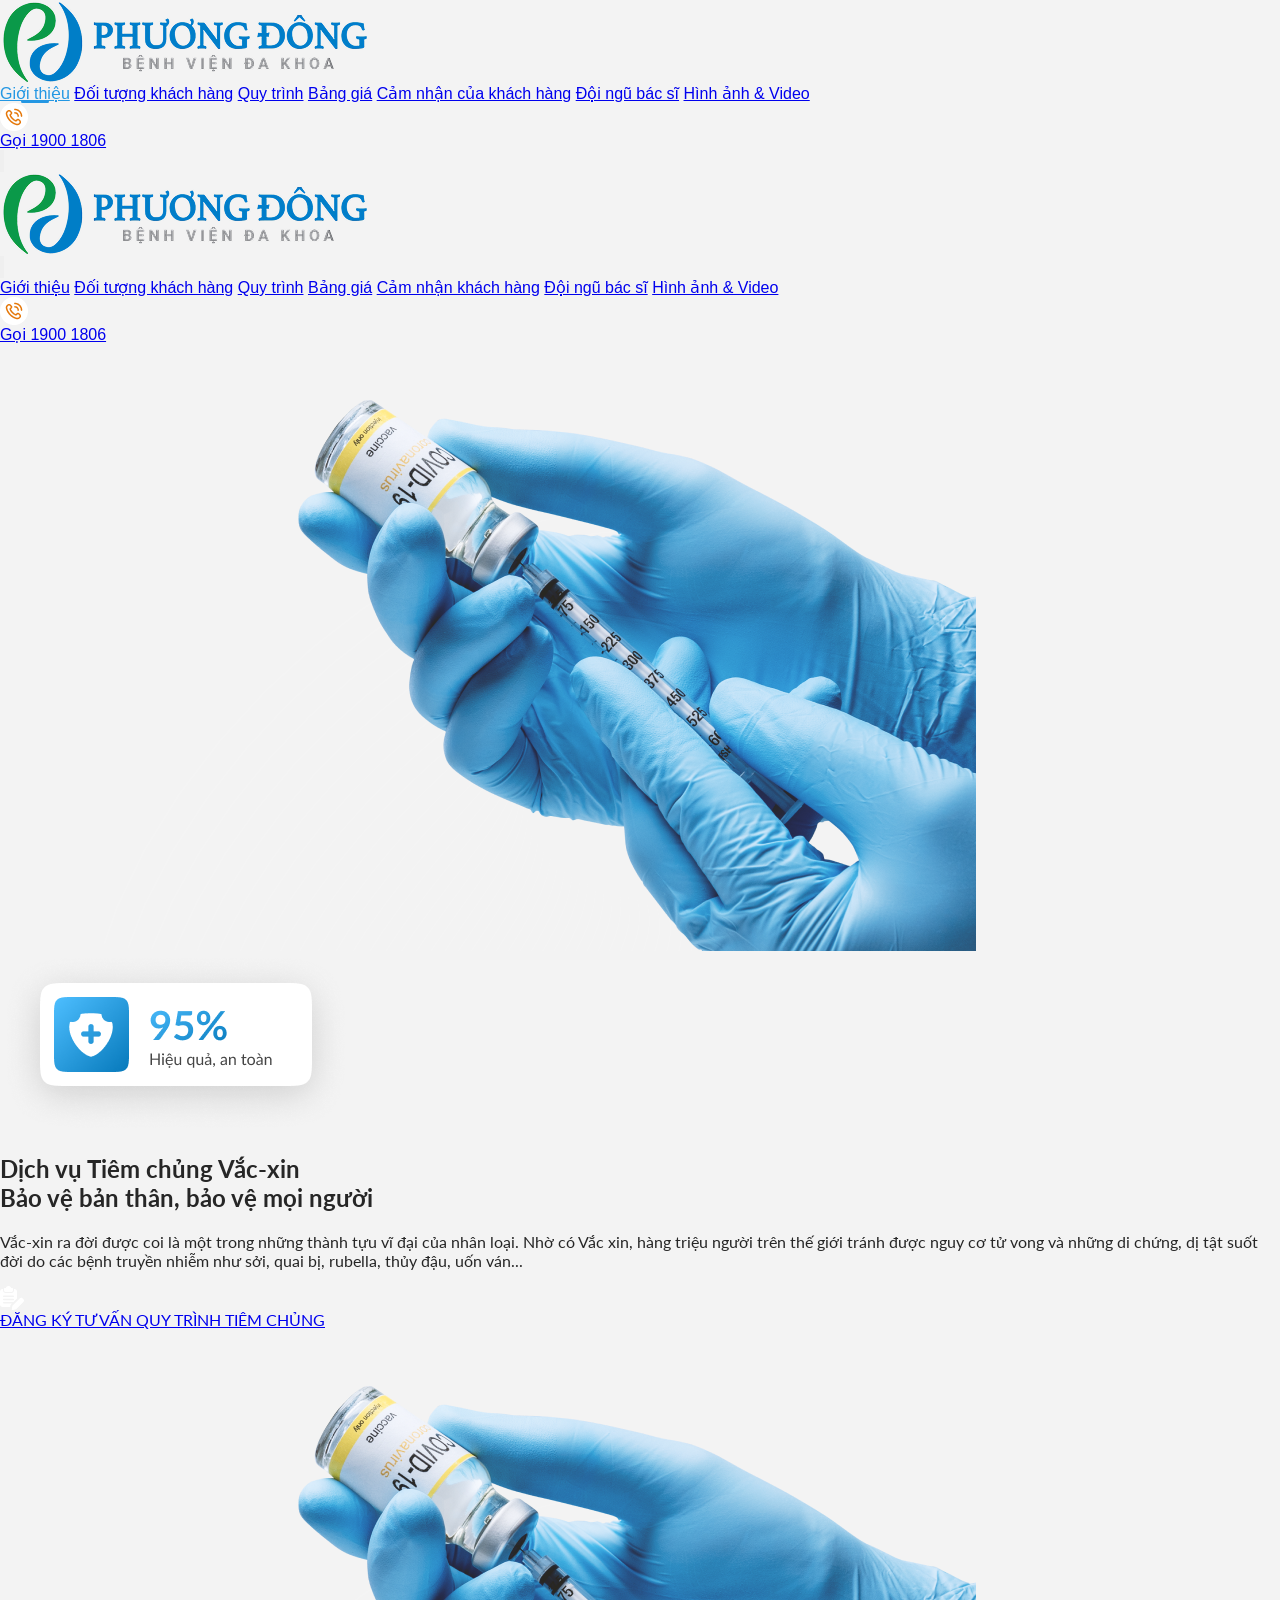
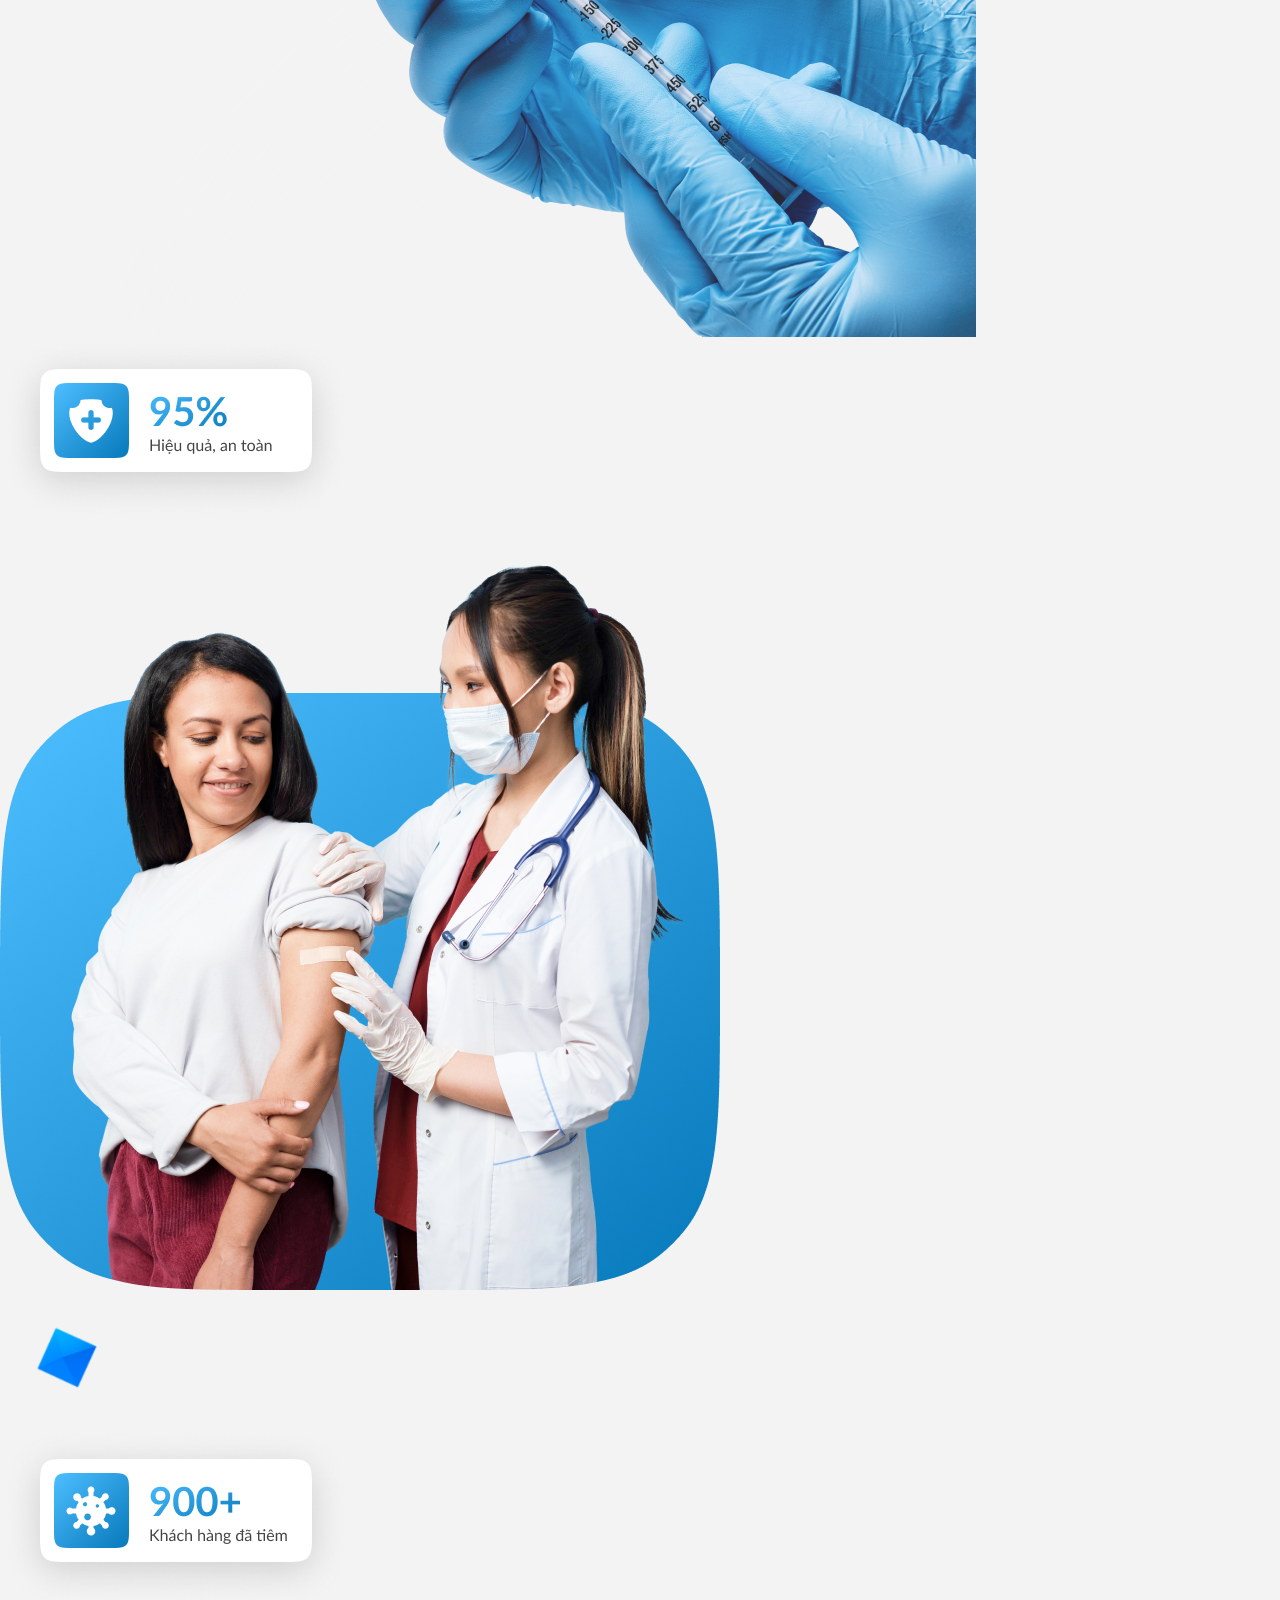
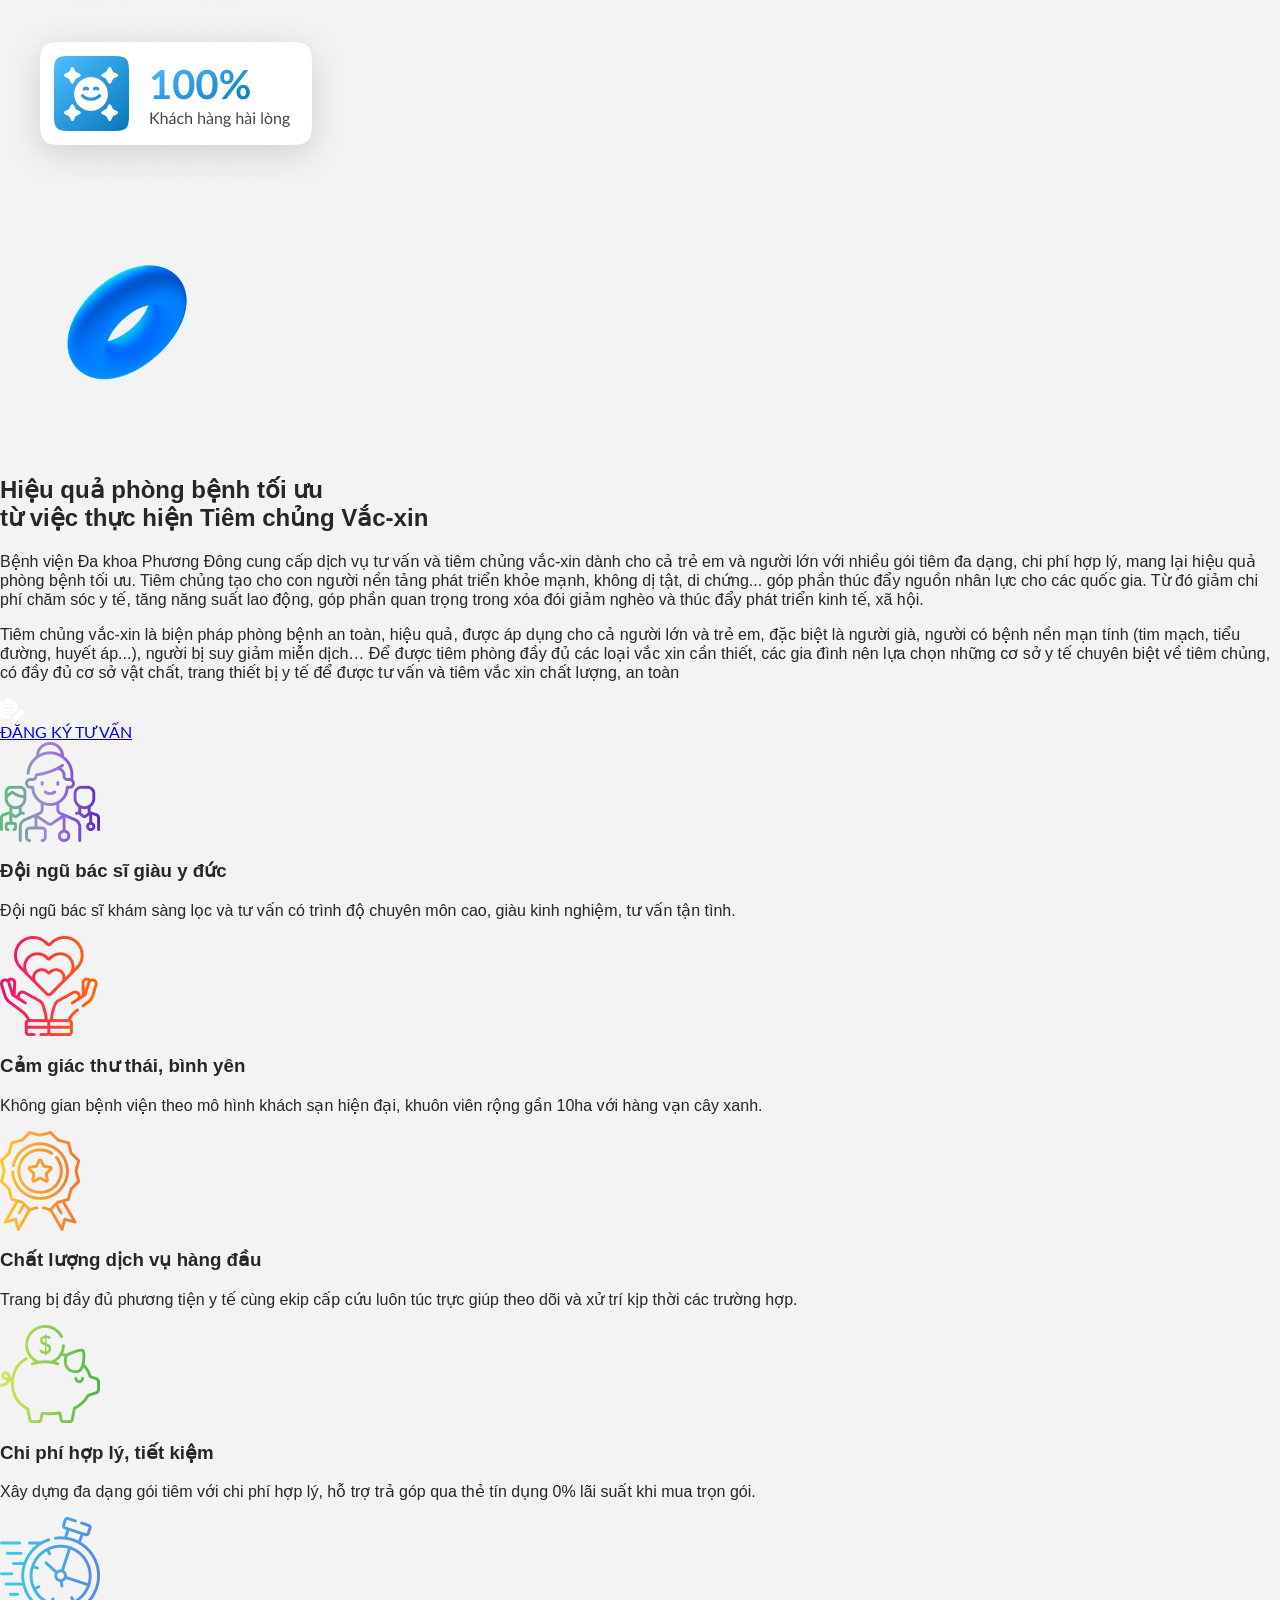
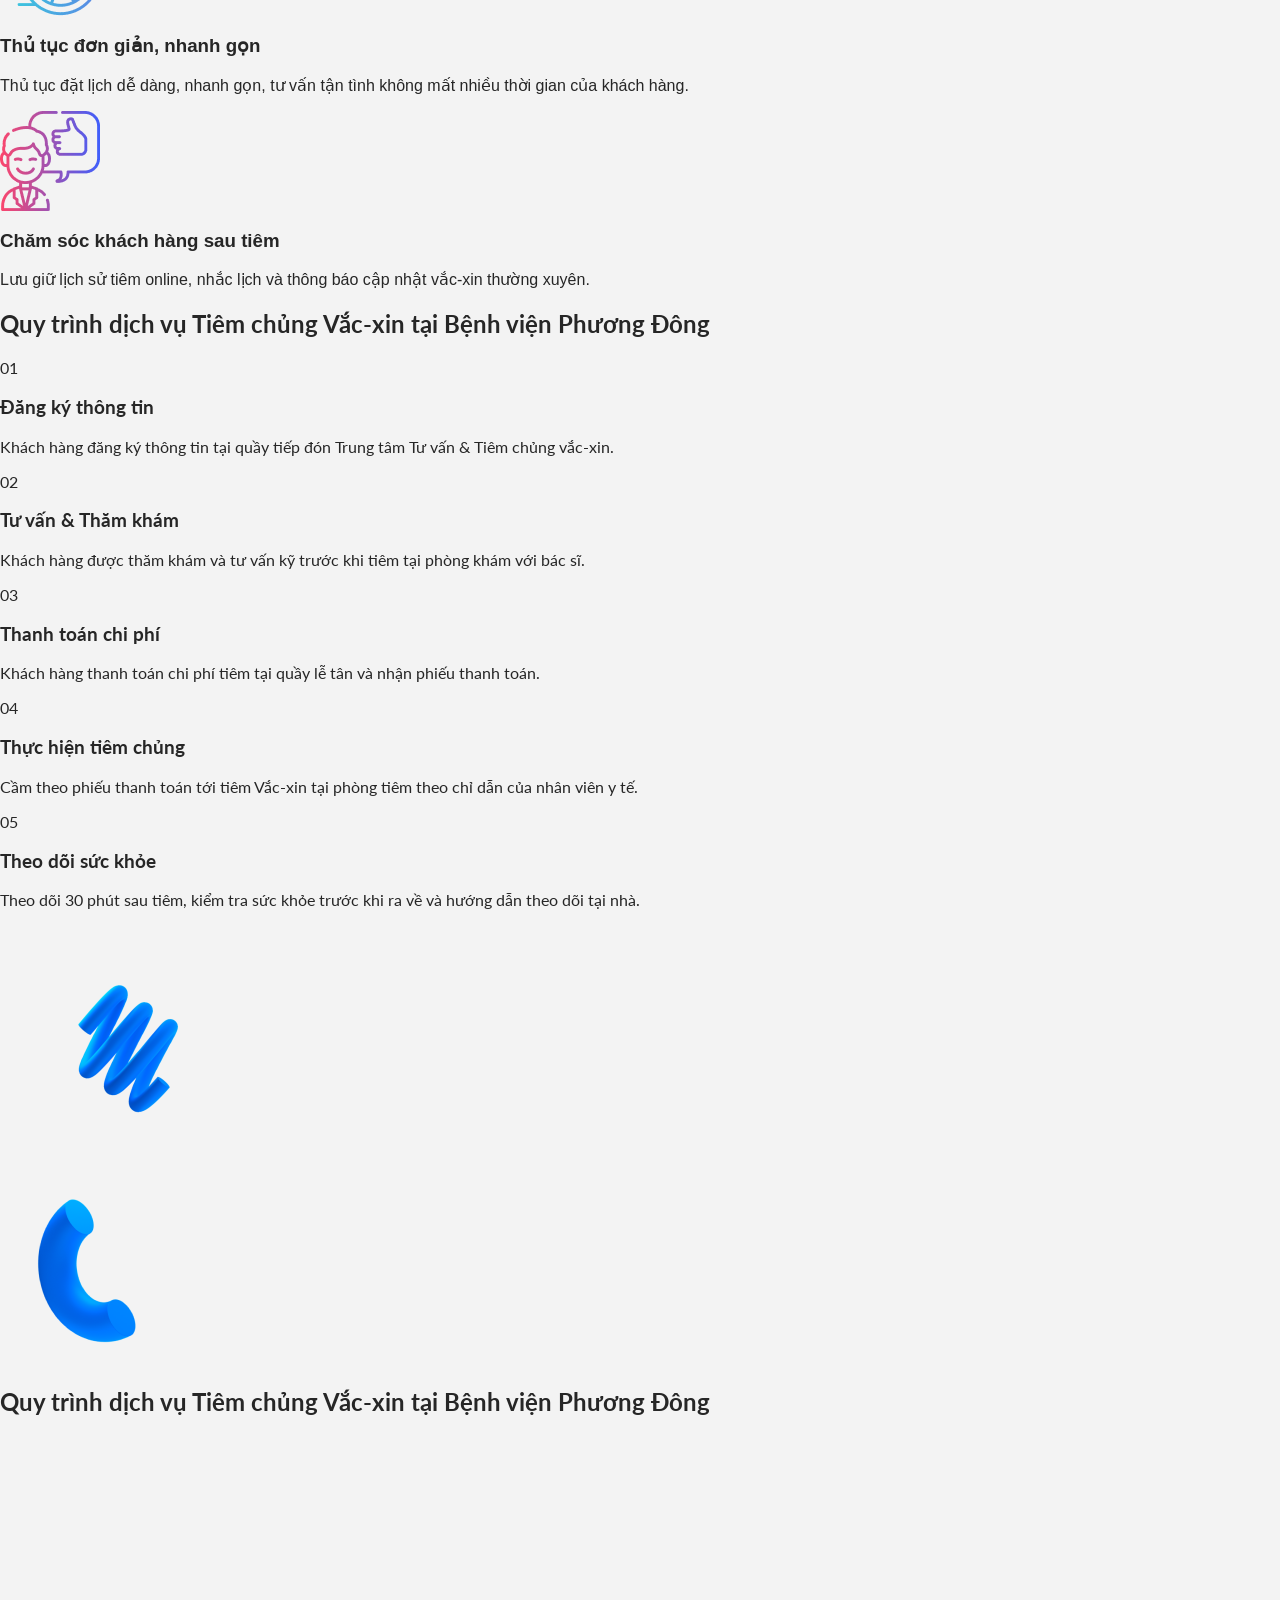
==== index.html @ a9dd1aba "Done 80% template 1" ====
<!DOCTYPE html>
<html lang="vi">
<head>
  <meta charset="UTF-8" />
  <meta name="viewport" content="width=device-width, initial-scale=1.0" />
  <title>Template 1 - Phương Đông</title>
  <script src="https://cdn.jsdelivr.net/npm/@tailwindcss/browser@4"></script>
  <link rel="preconnect" href="https://fonts.googleapis.com">
  <link rel="preconnect" href="https://fonts.gstatic.com" crossorigin>
  <link href="https://fonts.googleapis.com/css2?family=Lato:wght@400;700;900&display=swap" rel="stylesheet">
  <link rel="preconnect" href="https://fonts.googleapis.com">
  <link rel="preconnect" href="https://fonts.gstatic.com" crossorigin>
  <link href="https://fonts.googleapis.com/css2?family=Lato:wght@700&display=swap" rel="stylesheet">
  <link rel="stylesheet" href="./assets/css/style.css" />
  <link
    rel="stylesheet"
    href="https://cdn.jsdelivr.net/npm/swiper@12/swiper-bundle.min.css"
  />
</head>
<body class="bg-[#f7f7f7] text-slate-900">
  
  <header class="sticky top-0 z-[100] border-b border-[#e7edf3] bg-white">
  <div class="mx-auto flex h-[81px] max-w-[1920px] items-center justify-between px-4 sm:px-6 lg:px-8 xl:px-[42px]">
    <!-- Logo -->
    <a href="#home" class="absolute top-[21px] left-[80px] block h-[39px] w-[175px] rotate-0 opacity-100">
      <img
        src="./assets/logo/logo.png"
        alt="Phương Đông"
        class="h-[39px] w-[175px] object-contain"
      />
    </a>

    <!-- Desktop nav -->
    <nav class="hidden xl:ml-[250px] xl:flex xl:items-center xl:gap-[30px]">
      <a href="#gioithieu" class="nav-link flex h-[80px] items-center whitespace-nowrap text-[16x] font-semibold text-[#1f2937] transition hover:text-[#2497e3]">Giới thiệu</a>
      <a href="#doituong" class="nav-link flex h-[80px] items-center whitespace-nowrap text-[16x] font-semibold text-[#1f2937] transition hover:text-[#2497e3]">Đối tượng khách hàng</a>
      <a href="#quytrinh" class="nav-link flex h-[80px] items-center whitespace-nowrap text-[16x] font-semibold text-[#1f2937] transition hover:text-[#2497e3]">Quy trình</a>
      <a href="#banggia" class="nav-link flex h-[80px] items-center whitespace-nowrap text-[16x] font-semibold text-[#1f2937] transition hover:text-[#2497e3]">Bảng giá</a>
      <a href="#camnhan" class="nav-link flex h-[80px] items-center whitespace-nowrap text-[16x] font-semibold text-[#1f2937] transition hover:text-[#2497e3]">Cảm nhận của khách hàng</a>
      <a href="#doingu" class="nav-link flex h-[80px] items-center whitespace-nowrap text-[16x] font-semibold text-[#1f2937] transition hover:text-[#2497e3]">Đội ngũ bác sĩ</a>
      <a href="#hinhanhvideo" class="nav-link flex h-[80px] items-center whitespace-nowrap text-[16x] font-semibold text-[#1f2937] transition hover:text-[#2497e3]">Hình ảnh &amp; Video</a>
      <a
        href="tel:19001806"
        class="inline-flex h-[40px] w-[161px] items-center gap-[4px] rounded-[20px] bg-[linear-gradient(180deg,#FFB469_0%,#E57709_100%)] pl-[7px] pr-[7px] text-[15px] font-bold text-white opacity-100 shadow-[0px_8px_16px_0px_#E5770959] transition hover:brightness-105"
      >
        <span class="flex h-[14px] w-[24px] items-center justify-center">
          <img
            src="./assets/images/home_kytugoi.png"
            alt="Phone"
            class="h-[28px] w-[28px] object-contain"
          />
        </span>
        <span class="block font-['Lato'] text-[16px] w-[700] font-bold leading-[100%] tracking-[0px] text-justify">
          Gọi 1900 1806
        </span>
      </a>
    </nav>

    <!-- Actions -->
    <div class="flex items-center">
      

      <button
        id="menuBtn"
        type="button"
        class="inline-flex h-[52px] w-[52px] items-center justify-center rounded-[16px] border border-[#d9e2ec] text-[#334155] xl:hidden"
        aria-label="Mở menu"
        aria-expanded="false"
        aria-controls="mobileMenu"
      >
        <svg xmlns="http://www.w3.org/2000/svg" class="h-7 w-7" fill="none" viewBox="0 0 24 24" stroke="currentColor" stroke-width="2.2">
          <path stroke-linecap="round" stroke-linejoin="round" d="M4 7h16M4 12h16M4 17h16" />
        </svg>
      </button>
    </div>
  </div>

  <!-- Mobile overlay -->
<div
  id="mobileBackdrop"
  class="pointer-events-none fixed inset-0 z-[120] bg-slate-900/35 opacity-0 transition-opacity duration-300 xl:hidden"
></div>

<!-- Mobile drawer -->
<aside
  id="mobileMenu"
  class="fixed inset-y-0 left-0 z-[130] w-[86%] max-w-[340px] -translate-x-full bg-white shadow-xl transition-transform duration-300 xl:hidden"
>
  <div class="flex items-center justify-between border-b border-slate-200 px-4 py-4">
    <img
      src="./assets/logo/logo.png"
      alt="Phương Đông"
      class="h-[38px] w-auto"
    />

    <button
      id="closeMenuBtn"
      type="button"
      class="inline-flex h-11 w-11 items-center justify-center rounded-xl border border-slate-200 text-slate-700"
      aria-label="Đóng menu"
    >
      <svg xmlns="http://www.w3.org/2000/svg" class="h-6 w-6" fill="none" viewBox="0 0 24 24" stroke="currentColor" stroke-width="2.2">
        <path stroke-linecap="round" stroke-linejoin="round" d="M6 6l12 12M18 6L6 18" />
      </svg>
    </button>
  </div>

  <div class="px-5 py-5">
    <nav class="flex flex-col">
      <a href="#gioithieu" class="mobile-nav-link border-b border-slate-100 py-4 text-[15px] font-semibold text-slate-800">Giới thiệu</a>
      <a href="#doituong" class="mobile-nav-link border-b border-slate-100 py-4 text-[15px] font-semibold text-slate-800">Đối tượng khách hàng</a>
      <a href="#quytrinh" class="mobile-nav-link border-b border-slate-100 py-4 text-[15px] font-semibold text-slate-800">Quy trình</a>
      <a href="#banggia" class="mobile-nav-link border-b border-slate-100 py-4 text-[15px] font-semibold text-slate-800">Bảng giá</a>
      <a href="#camnhan" class="mobile-nav-link border-b border-slate-100 py-4 text-[15px] font-semibold text-slate-800">Cảm nhận khách hàng</a>
      <a href="#doingu" class="mobile-nav-link border-b border-slate-100 py-4 text-[15px] font-semibold text-slate-800">Đội ngũ bác sĩ</a>
      <a href="#hinhanhvideo" class="mobile-nav-link py-4 text-[15px] font-semibold text-slate-800">Hình ảnh &amp; Video</a>
    </nav>

    <a
      href="tel:19001806"
      class="mt-6 inline-flex h-[54px] w-full items-center justify-center gap-[10px] rounded-full bg-[#F79433] px-5 text-[16px] font-bold text-white"
    >
      <img
        src="./assets/images/home_kytugoi.png"
        alt="Phone"
        class="h-[22px] w-[22px] object-contain"
      />
      <span class="leading-none">Gọi 1900 1806</span>
    </a>
  </div>
</aside>
</header>

  <main>
    <!-- ================= Home================= -->
    <section id="home" class="relative overflow-x-hidden bg-white">
      <!-- Desktop right image block -->
      <div class="pointer-events-none absolute right-0 top-0 z-0 hidden lg:block lg:w-[51vw] lg:min-w-[860px] lg:max-w-[976px]">
        <div class="relative h-[607px] w-full overflow-hidden rounded-bl-[130px] bg-[#1ea7ef]">
          <img
            src="./assets/images/hero-vaccine.png"
            alt="Hero vaccine"
            class="h-full w-full object-cover object-right"
          />
        </div>

        <img
          src="./assets/images/card-95.png"
          alt="95% hiệu quả, an toàn"
          class="absolute bottom-[-72px] left-[120px] w-[250px]"
        />
        
      </div>
      
      <div class="relative z-10 mx-auto max-w-[1400px] px-4 sm:px-6 lg:px-8 xl:px-[42px]">
        <div class="py-8 sm:py-10 lg:min-h-[720px] lg:py-0">
          <div class="grid grid-cols-1 gap-8 lg:grid-cols-[780px_1fr] lg:gap-0">

            <!-- Left -->
            <div class="order-2 lg:order-1 lg:pt-[150px]">
              <h1
                class="max-w-[780px] text-[50px] font-bold leading-[1.2] tracking-[-0.02em] text-[#252525]"
                style="font-family: 'Lato', sans-serif;"
              >
                Dịch vụ Tiêm chủng Vắc-xin
                <br />
                Bảo vệ bản thân, bảo vệ
                mọi người
              </h1>

              <p class="mt-8 max-w-[529px] text-[13.5px] leading-[2.3] text-[#454545]"
              style="font-family: 'Lato', sans-serif;"
              >
                Vắc-xin ra đời được coi là một trong những thành tựu vĩ đại của nhân loại.
                Nhờ có Vắc xin, hàng triệu người trên thế giới tránh được nguy cơ tử vong
                và những di chứng, dị tật suốt đời do các bệnh truyền nhiễm như sởi,
                quai bị, rubella, thủy đậu, uốn ván...
              </p>

              <div class="mt-10 flex flex-wrap gap-5">
                <a
                  href="#banggia"
                  class="inline-flex h-[44px] items-center justify-center gap-2 rounded-full bg-[linear-gradient(180deg,#FFB469_0%,#E57709_100%)] px-[24px] text-[13px] font-extrabold tracking-[0.01em] text-white shadow-[0px_8px_16px_0px_rgba(229,119,9,0.35)] transition hover:brightness-105"
                >
                  <img
                    src="./assets/images/dangki.png"
                    alt="Icon tư vấn"
                    class="h-[16px] w-[16px] object-contain"
                  />
                  <span class="font-lato text-[16px] font-bold leading-none tracking-[0px] text-white">
                    ĐĂNG KÝ TƯ VẤN
                  </span>
                </a>

                <a
                  href="#quytrinh"
                  class="inline-flex h-[44px] items-center justify-center rounded-full border border-[#F2A25C] bg-white px-[24px] font-lato text-[16px] font-bold leading-none tracking-[0px] text-[#E57709] transition hover:bg-orange-50"
                >
                  QUY TRÌNH TIÊM CHỦNG
                </a>
              </div>
            </div>

            <!-- Mobile / tablet image -->
            <div class="relative order-1 pb-[42px] lg:hidden">
              <div class="relative h-[280px] overflow-visible sm:h-[360px]">
                <div class="h-full overflow-hidden rounded-[28px] bg-[#1ea7ef]">
                  <img
                    src="./assets/images/hero-vaccine.png"
                    alt="Hero vaccine"
                    class="h-full w-full object-cover object-right"
                  />
                </div>

                <img
                  src="./assets/images/card-95.png"
                  alt="95% hiệu quả, an toàn"
                  class="absolute bottom-[-52px] left-[16px] w-[180px] sm:left-[24px] sm:w-[210px]"
                />
              </div>
            </div>

          </div>
        </div>
      </div>
    </section>
    

    <!-- ================= GIỚI THIỆU ================= -->
    <section id="gioithieu" class="bg-white py-16 sm:py-20">
      <div class="mx-auto grid max-w-[1280px] grid-cols-1 items-center gap-12 px-4 sm:px-6 lg:grid-cols-[0.95fr_1.05fr]">
        <!-- Image block -->
        <div class="relative ml-[30px] overflow-visible sm:ml-0">
          <div class="overflow-hidden rounded-[36px] sm:rounded-[48px] lg:rounded-[60px]">
            <img
              src="./assets/images/about-doctor-patient.png"
              alt="About vaccine"
              class="w-full object-cover"
            />
          </div>

          <img
            src="./assets/icons/hinhvuong.svg"
            alt="900+ Khách hàng đã tiêm"
            class="absolute left-[-90px] top-[190px] z-10 w-[80px] -translate-x-1/2 -translate-y-1/2 drop-shadow-xl sm:w-[160px] lg:w-[100px]"
          />

          <img
            src="./assets/images/card-900.png"
            alt="900+ Khách hàng đã tiêm"
            class="absolute left-0 top-1/2 z-10 w-[110px] -translate-x-1/2 -translate-y-1/2 drop-shadow-xl sm:w-[160px] lg:w-[190px]"
          />

          <img
            src="./assets/images/card-100.png"
            alt="100% Khách hàng hài lòng"
            class="absolute bottom-0 left-[68%] w-[150px] -translate-x-1/2 translate-y-1/2 drop-shadow-xl sm:w-[180px] lg:w-[210px]"
          />
        </div>

        <!-- Text -->
        <div>
          <img
            src="./assets/images/gioithieu_banhtron.png"
            alt="Bánh tròn trang trí"
            class="pointer-events-none absolute right-[4%] bottom-[-120px] w-[120px] sm:w-[170px] lg:bottom-[-182px] lg:w-[250px]"
          />
          <h2 class="max-w-[620px] text-[30px] font-bold leading-[1.2] text-slate-900 sm:text-[38px] lg:text-[35px]">
            Hiệu quả phòng bệnh tối ưu
            <br>
            từ việc thực hiện Tiêm chủng Vắc-xin
          </h2>

          <div class="mt-5 h-[4px] w-[82px] rounded-full bg-sky-500"></div>

          <p class="mt-4 text-[15px] leading-6 text-slate-600">
            Bệnh viện Đa khoa Phương Đông cung cấp dịch vụ tư vấn và tiêm chủng vắc-xin dành cho cả trẻ em và người lớn với nhiều gói tiêm đa dạng, chi phí hợp lý, mang lại hiệu quả phòng bệnh tối ưu. Tiêm chủng tạo cho con người nền tảng phát triển khỏe mạnh, không dị tật, di chứng... góp phần thúc đẩy nguồn nhân lực cho các quốc gia. Từ đó giảm chi phí chăm sóc y tế, tăng năng suất lao động, góp phần quan trọng trong xóa đói giảm nghèo và thúc đẩy phát triển kinh tế, xã hội.
          </p>

          <p class="mt-2 text-[15px] leading-6 text-slate-600"> 
            Tiêm chủng vắc-xin là biện pháp phòng bệnh an toàn, hiệu quả, được áp dụng cho cả người lớn và trẻ em, đặc biệt là người già, người có bệnh nền mạn tính (tim mạch, tiểu đường, huyết áp...), người bị suy giảm miễn dịch… Để được tiêm phòng đầy đủ các loại vắc xin cần thiết, các gia đình nên lựa chọn những cơ sở y tế chuyên biệt về tiêm chủng, có đầy đủ cơ sở vật chất, trang thiết bị y tế để được tư vấn và tiêm vắc xin chất lượng, an toàn
          </p>

          <div class="mt-10 flex flex-wrap gap-5">
                <a
                  href="#banggia"
                  class="inline-flex h-[40px] items-center justify-center gap-2 rounded-full bg-[linear-gradient(180deg,#FFB469_0%,#E57709_100%)] px-[24px] text-[13px] font-extrabold tracking-[0.01em] text-white shadow-[0px_8px_16px_0px_rgba(229,119,9,0.35)] transition hover:brightness-105"
                >
                  <img
                    src="./assets/images/dangki.png"
                    alt="Icon tư vấn"
                    class="h-[16px] w-[16px] object-contain"
                  />
                  <span class="font-lato text-[16px] font-bold leading-none tracking-[0px] text-white">
                    ĐĂNG KÝ TƯ VẤN
                  </span>
                </a>
              </div>
        </div>
      </div>
    </section>

    <!-- ================= 6 items ================= -->
    <section class="bg-white py-16 sm:py-20">
      <div class="mx-auto max-w-[1280px] px-4 sm:px-6">
        <div class="grid grid-cols-1 gap-x-10 gap-y-12 sm:grid-cols-2 lg:grid-cols-3">
          <!-- Item 1 -->
          <div class="flex flex-col items-center text-center">
            <img src="./assets/images/union-1.png" alt="Đội ngũ bác sĩ giàu y đức" class="h-[100px] w-auto" />
            <h3 class="mt-4 text-[22px] font-bold leading-tight text-slate-800">
              Đội ngũ bác sĩ giàu y đức
            </h3>
            <p class="mt-2 max-w-[290px] text-[16px] leading-6 text-slate-500">
              Đội ngũ bác sĩ khám sàng lọc và tư vấn có trình độ chuyên môn cao,
              giàu kinh nghiệm, tư vấn tận tình.
            </p>
          </div>

          <!-- Item 2 -->
          <div class="flex flex-col items-center text-center">
            <img src="./assets/images/union-2.png" alt="Cảm giác thư thái, bình yên" class="h-[100px] w-auto" />
            <h3 class="mt-4 text-[22px] font-bold leading-tight text-slate-800">
              Cảm giác thư thái, bình yên
            </h3>
            <p class="mt-2 max-w-[290px] text-[16px] leading-6 text-slate-500">
              Không gian bệnh viện theo mô hình khách sạn hiện đại,
              khuôn viên rộng gần 10ha với hàng vạn cây xanh.
            </p>
          </div>

          <!-- Item 3 -->
          <div class="flex flex-col items-center text-center">
            <img src="./assets/images/union-3.png" alt="Chất lượng dịch vụ hàng đầu" class="h-[100px] w-auto" />
            <h3 class="mt-4 text-[22px] font-bold leading-tight text-slate-800">
              Chất lượng dịch vụ hàng đầu
            </h3>
            <p class="mt-2 max-w-[300px] text-[16px] leading-6 text-slate-500">
              Trang bị đầy đủ phương tiện y tế cùng ekip cấp cứu luôn túc trực
              giúp theo dõi và xử trí kịp thời các trường hợp.
            </p>
          </div>

          <!-- Item 4 -->
          <div class="flex flex-col items-center text-center">
            <img src="./assets/images/union-4.png" alt="Chi phí hợp lý, tiết kiệm" class="h-[100px] w-auto" />
            <h3 class="mt-4 text-[22px] font-bold leading-tight text-slate-800">
              Chi phí hợp lý, tiết kiệm
            </h3>
            <p class="mt-2 max-w-[300px] text-[16px] leading-6 text-slate-500">
              Xây dựng đa dạng gói tiêm với chi phí hợp lý, hỗ trợ trả góp
              qua thẻ tín dụng 0% lãi suất khi mua trọn gói.
            </p>
          </div>

          <!-- Item 5 -->
          <div class="flex flex-col items-center text-center">
            <img src="./assets/images/union-5.png" alt="Thủ tục đơn giản, nhanh gọn" class="h-[100px] w-auto" />
            <h3 class="mt-4 text-[22px] font-bold leading-tight text-slate-800">
              Thủ tục đơn giản, nhanh gọn
            </h3>
            <p class="mt-2 max-w-[290px] text-[16px] leading-6 text-slate-500">
              Thủ tục đặt lịch dễ dàng, nhanh gọn, tư vấn tận tình
              không mất nhiều thời gian của khách hàng.
            </p>
          </div>

          <!-- Item 6 -->
          <div class="flex flex-col items-center text-center">
            <img src="./assets/images/union-6.png" alt="Chăm sóc khách hàng sau tiêm" class="h-[100px] w-auto" />
            <h3 class="mt-4 text-[22px] font-bold leading-tight text-slate-800">
              Chăm sóc khách hàng sau tiêm
            </h3>
            <p class="mt-2 max-w-[300px] text-[16px] leading-6 text-slate-500">
              Lưu giữ lịch sử tiêm online, nhắc lịch và thông báo cập nhật
              vắc-xin thường xuyên.
            </p>
          </div>
        </div>
      </div>
    </section>

    

    <!-- ================= QUY TRÌNH ================= -->
    <section id="quytrinh" class="bg-white py-14 font-lato">
  <div class="mx-auto max-w-[1740px] px-4 sm:px-6">

    <!-- ================= MOBILE / TABLET ================= -->
    <div class="overflow-hidden rounded-[32px] bg-gradient-to-r from-[#56B5ED] to-[#1689D8] px-4 py-8 text-white xl:hidden">
      <div class="text-center">
        <h2 class="text-[22px] font-bold leading-tight sm:text-[28px]">
          Quy trình dịch vụ Tiêm chủng Vắc-xin tại Bệnh viện Phương Đông
        </h2>
        <div class="mx-auto mt-3 h-[4px] w-[70px] rounded-full bg-white/90"></div>
      </div>

      <div class="mt-8 space-y-4">
        <div class="rounded-2xl bg-white/10 p-4 backdrop-blur">
          <div class="flex items-center gap-4">
            <div class="flex h-14 w-14 shrink-0 items-center justify-center rounded-full bg-white text-[20px] font-bold text-sky-600">01</div>
            <div>
              <h3 class="text-[16px] font-semibold">Đăng ký thông tin</h3>
              <p class="mt-1 text-[13px] leading-6 text-white/90">
                Khách hàng đăng ký thông tin tại quầy tiếp đón Trung tâm Tư vấn &amp; Tiêm chủng vắc-xin.
              </p>
            </div>
          </div>
        </div>

        <div class="rounded-2xl bg-white/10 p-4 backdrop-blur">
          <div class="flex items-center gap-4">
            <div class="flex h-14 w-14 shrink-0 items-center justify-center rounded-full bg-white text-[20px] font-bold text-sky-600">02</div>
            <div>
              <h3 class="text-[16px] font-semibold">Tư vấn &amp; Thăm khám</h3>
              <p class="mt-1 text-[13px] leading-6 text-white/90">
                Khách hàng được thăm khám và tư vấn kỹ trước khi tiêm tại phòng khám với bác sĩ.
              </p>
            </div>
          </div>
        </div>

        <div class="rounded-2xl bg-white/10 p-4 backdrop-blur">
          <div class="flex items-center gap-4">
            <div class="flex h-14 w-14 shrink-0 items-center justify-center rounded-full bg-white text-[20px] font-bold text-sky-600">03</div>
            <div>
              <h3 class="text-[16px] font-semibold">Thanh toán chi phí</h3>
              <p class="mt-1 text-[13px] leading-6 text-white/90">
                Khách hàng thanh toán chi phí tiêm tại quầy lễ tân và nhận phiếu thanh toán.
              </p>
            </div>
          </div>
        </div>

        <div class="rounded-2xl bg-white/10 p-4 backdrop-blur">
          <div class="flex items-center gap-4">
            <div class="flex h-14 w-14 shrink-0 items-center justify-center rounded-full bg-white text-[20px] font-bold text-sky-600">04</div>
            <div>
              <h3 class="text-[16px] font-semibold">Thực hiện tiêm chủng</h3>
              <p class="mt-1 text-[13px] leading-6 text-white/90">
                Cầm theo phiếu thanh toán tới tiêm Vắc-xin tại phòng tiêm theo chỉ dẫn của nhân viên y tế.
              </p>
            </div>
          </div>
        </div>

        <div class="rounded-2xl bg-white/10 p-4 backdrop-blur">
          <div class="flex items-center gap-4">
            <div class="flex h-14 w-14 shrink-0 items-center justify-center rounded-full bg-white text-[20px] font-bold text-sky-600">05</div>
            <div>
              <h3 class="text-[16px] font-semibold">Theo dõi sức khỏe</h3>
              <p class="mt-1 text-[13px] leading-6 text-white/90">
                Theo dõi 30 phút sau tiêm, kiểm tra sức khỏe trước khi ra về và hướng dẫn theo dõi tại nhà.
              </p>
            </div>
          </div>
        </div>
      </div>
    </div>

    <!-- ================= DESKTOP ================= -->
    <div class="relative mx-auto hidden w-full max-w-[1680px] overflow-visible xl:block">
  <!-- decor OUTSIDE để không bị cắt -->
  <img
    src="./assets/images/process-top-decor.png"
    alt=""
    class="pointer-events-none absolute right-[-24px] top-0 z-20 w-[208px] -translate-y-1/2"
  />
  <img
    src="./assets/images/process-bottom-decor.png"
    alt=""
    class="pointer-events-none absolute bottom-0 left-[52px] z-20 w-[175px] translate-y-1/2"
  />

  <div
    id="processDesktop"
    class="relative h-[700px] w-full overflow-hidden rounded-[122px] bg-gradient-to-r from-[#57B6EE] to-[#1689D8] px-[52px] pt-[42px] pb-[38px]"
  >
    <!-- title -->
    <div class="text-center">
      <h2 class="text-[29px] font-bold leading-none tracking-[0px] text-white">
        Quy trình dịch vụ Tiêm chủng Vắc-xin tại Bệnh viện Phương Đông
      </h2>
      <div class="mx-auto mt-5 h-[4px] w-[92px] rounded-full bg-white/95"></div>
    </div>

    <!-- svg lines -->
    <svg
      id="processLines"
      class="pointer-events-none absolute inset-0 h-full w-full"
      preserveAspectRatio="none"
    ></svg>

    <!-- steps -->
    <div
      id="processSteps"
      class="relative mt-[44px] grid min-h-[500px] items-start gap-0"
    ></div>
  </div>
</div>
  </div>
</section>

    

    <!-- ================= Quyền lợi khách hàng ================= -->
     <section class="bg-white py-16 sm:py-20">
      <div class="mx-auto max-w-[1440px] px-4 sm:px-6">
        <div class="grid grid-cols-1 items-start gap-10 lg:grid-cols-2 lg:gap-12">

          <!-- LEFT -->
          <div class="h-full">
            <h2 class="text-[30px] font-bold leading-tight text-slate-900 sm:text-[36px] lg:text-[44px]">
              Quyền lợi của khách hàng
            </h2>

            <div class="mt-4 h-[4px] w-[74px] rounded-full bg-sky-500"></div>

            <div class="mt-8 space-y-5">
              <div class="flex items-start gap-3">
                <span class="mt-1 inline-flex h-5 w-5 shrink-0 items-center justify-center">
                  <img src="./assets/icons/daucong.svg" alt="check" class="h-5 w-5" />
                </span>
                <div>
                  <h3 class="text-[16px] font-semibold text-slate-900">
                    Được khám bệnh, chữa bệnh và chăm sóc kịp thời, tận tình chu đáo
                  </h3>
                  <p class="mt-1 text-[16px] leading-6 text-slate-500">
                    Được khám chữa bệnh bằng phương pháp an toàn, hiệu quả phù hợp với tình trạng bệnh tật và nhu cầu của người bệnh.
                  </p>
                </div>
              </div>

              <div class="flex items-start gap-3">
                <span class="mt-1 inline-flex h-5 w-5 shrink-0 items-center justify-center">
                  <img src="./assets/icons/daucong.svg" alt="check" class="h-5 w-5" />
                </span>
                <div>
                  <h3 class="text-[16px] font-semibold text-slate-900">
                    Được tôn trọng các giá trị và niềm tin cá nhân
                  </h3>
                  <p class="mt-1 text-[16px] leading-6 text-slate-500">
                    Được tôn trọng quyền riêng tư, các nhu cầu tình cảm, xã hội, văn hóa, tín ngưỡng. Được bảo mật các thông tin cá nhân và thông tin y tế.
                  </p>
                </div>
              </div>

              <div class="flex items-start gap-3">
                <span class="mt-1 inline-flex h-5 w-5 shrink-0 items-center justify-center">
                  <img src="./assets/icons/daucong.svg" alt="check" class="h-5 w-5" />
                </span>
                <div>
                  <h3 class="text-[16px] font-semibold text-slate-900">
                    Được bảo vệ an toàn
                  </h3>
                  <p class="mt-1 text-[16px] leading-6 text-slate-500">
                    Được cung cấp dịch vụ y tế đảm bảo về chất lượng dịch vụ và an toàn người bệnh. Được bảo vệ khỏi những rủi ro, được hỗ trợ bảo quản tài sản.
                  </p>
                </div>
              </div>

              <div class="flex items-start gap-3">
                <span class="mt-1 inline-flex h-5 w-5 shrink-0 items-center justify-center">
                  <img src="./assets/icons/daucong.svg" alt="check" class="h-5 w-5" />
                </span>
                <div>
                  <h3 class="text-[16px] font-semibold text-slate-900">
                    Được cung cấp thông tin
                  </h3>
                  <p class="mt-1 text-[16px] leading-6 text-slate-500">
                    Được bác sĩ tư vấn, giải thích đầy đủ về tình trạng bệnh tật, hướng điều trị, khả năng thành công, phục hồi, hậu quả nếu không điều trị và những rủi ro có thể xảy ra.
                  </p>
                </div>
              </div>
            </div>

            <p class="mt-8 text-[16px] font-semibold text-slate-700">
              Quý khách vui lòng để lại số điện thoại, chúng tôi sẽ liên hệ lại ngay!
            </p>

            <form class="mt-4 w-full max-w-[860px]">
              <!-- Desktop / tablet -->
              <div class="relative hidden sm:block">
                <input
                  type="tel"
                  inputmode="numeric"
                  autocomplete="tel"
                  placeholder="Nhập số điện thoại..."
                  class="h-[50px] w-[530px] rounded-full border-0 bg-[#F5F5F5] pl-[34px] pr-[310px] text-[18px] text-slate-700 outline-none ring-0 placeholder:text-[18px] placeholder:text-[#969696] focus:outline-none focus:ring-0 focus:border-0"
                />

                <button
                  type="submit"
                  class="absolute right-[150px] top-1/2 inline-flex h-[38px] min-w-[180px] -translate-y-1/2 items-center justify-center gap-3 rounded-full bg-[#E57709] px-8 text-[14px] font-bold leading-none text-white shadow-[0_10px_24px_rgba(247,148,51,0.28)] transition hover:bg-[#FFB469]"
                >
                  <img
                    src="./assets/images/KiTuGui.png"
                    alt="send"
                    class="h-[22px] w-[22px] object-contain"
                  />
                  GỬI THÔNG TIN
                </button>
              </div>

              <!-- Mobile -->
              <div class="flex flex-col gap-4 sm:hidden">
                <input
                  type="tel"
                  inputmode="numeric"
                  autocomplete="tel"
                  placeholder="Nhập số điện thoại..."
                  class="h-[70px] w-full rounded-full border-0 bg-[#F5F5F5] px-10 text-[18px] text-slate-700 outline-none ring-0 placeholder:text-[18px] placeholder:text-[#A0AEC0] focus:outline-none focus:ring-0 focus:border-0"
                />

                <button
                  type="submit"
                  class="inline-flex h-[66px] w-full items-center justify-center gap-3 rounded-full bg-[#FFB469] px-8 text-[18px] font-bold leading-none text-white shadow-[0_10px_24px_rgba(247,148,51,0.28)] transition hover:bg-[##E57709]"
                >
                  <img
                    src="./assets/images/KiTuGui.png"
                    alt="send"
                    class="h-[20px] w-[20px] object-contain"
                  />
                  GỬI THÔNG TIN
                </button>
              </div>
            </form>
          </div>

          <!-- RIGHT -->
          <div class="relative h-full">
            <div class="overflow-hidden rounded-[18px] bg-white p-3 shadow-[0_18px_40px_rgba(15,23,42,0.12)] sm:p-4">
              
              <!-- SLIDES -->
              <div id="tableSlider" class="relative select-none touch-pan-y cursor-grab active:cursor-grabbing">
                
                <!-- Slide 1 -->
                <div class="table-slide">
                  <div class="overflow-x-auto rounded-[12px] border border-slate-200">
                    <div class="min-w-[460px] bg-white">
                      <div class="flex items-start justify-between px-6 pt-5">
                        <div class="flex items-center gap-3">
                          <img src="./assets/logo/logo.png" alt="logo" class="h-12 w-auto" />
                        </div>
                        <div class="text-right">
                          <h3 class="text-[17px] font-extrabold uppercase leading-tight text-sky-600">
                            GÓI VẮC XIN CHO TRẺ EM
                          </h3>
                          <p class="text-[17px] font-extrabold uppercase leading-tight text-sky-600">
                            DANH MỤC GÓI VẮC XIN 0 - 6 THÁNG
                          </p>
                        </div>
                      </div>

                      <table class="mt-5 w-full border-collapse text-center text-[11px] text-slate-700">
                        <thead>
                          <tr class="bg-[#0F7FC6] text-white">
                            <th class="border border-slate-300 px-2 py-2">STT</th>
                            <th class="border border-slate-300 px-2 py-2">Phòng bệnh</th>
                            <th class="border border-slate-300 px-2 py-2">Tên Vắc xin</th>
                            <th class="border border-slate-300 px-2 py-2">Nước sản xuất</th>
                            <th class="border border-slate-300 px-2 py-2">Gói 1</th>
                            <th class="border border-slate-300 px-2 py-2">Gói 2</th>
                            <th class="border border-slate-300 px-2 py-2">Gói 3</th>
                            <th class="border border-slate-300 px-2 py-2">Gói 4</th>
                          </tr>
                        </thead>
                        <tbody>
                          <tr class="bg-sky-50">
                            <td class="border border-slate-300 px-2 py-2">1</td>
                            <td class="border border-slate-300 px-2 py-2 text-left">Lao</td>
                            <td class="border border-slate-300 px-2 py-2">BCG</td>
                            <td class="border border-slate-300 px-2 py-2">Việt Nam</td>
                            <td class="border border-slate-300 px-2 py-2">1</td>
                            <td class="border border-slate-300 px-2 py-2">1</td>
                            <td class="border border-slate-300 px-2 py-2">1</td>
                            <td class="border border-slate-300 px-2 py-2"></td>
                          </tr>

                          <tr>
                            <td class="border border-slate-300 px-2 py-2" rowspan="3">2</td>
                            <td class="border border-slate-300 px-2 py-2 text-left" rowspan="3">Tiêu chảy do Rota virus</td>
                            <td class="border border-slate-300 px-2 py-2">Rotarix</td>
                            <td class="border border-slate-300 px-2 py-2">Bỉ</td>
                            <td class="border border-slate-300 px-2 py-2">2</td>
                            <td class="border border-slate-300 px-2 py-2"></td>
                            <td class="border border-slate-300 px-2 py-2"></td>
                            <td class="border border-slate-300 px-2 py-2">2</td>
                          </tr>
                          <tr>
                            <td class="border border-slate-300 px-2 py-2">Rotavin</td>
                            <td class="border border-slate-300 px-2 py-2">Việt Nam</td>
                            <td class="border border-slate-300 px-2 py-2"></td>
                            <td class="border border-slate-300 px-2 py-2">2</td>
                            <td class="border border-slate-300 px-2 py-2"></td>
                            <td class="border border-slate-300 px-2 py-2"></td>
                          </tr>
                          <tr>
                            <td class="border border-slate-300 px-2 py-2">Rotateq</td>
                            <td class="border border-slate-300 px-2 py-2">Mỹ</td>
                            <td class="border border-slate-300 px-2 py-2"></td>
                            <td class="border border-slate-300 px-2 py-2"></td>
                            <td class="border border-slate-300 px-2 py-2">3</td>
                            <td class="border border-slate-300 px-2 py-2"></td>
                          </tr>

                          <tr class="bg-sky-50">
                            <td class="border border-slate-300 px-2 py-2">3</td>
                            <td class="border border-slate-300 px-2 py-2 text-left">
                              Ho gà, Bạch hầu, Uốn ván, Bại liệt, Viêm màng não mủ, Viêm họng, Viêm phổi do HIB (5 in 1)
                            </td>
                            <td class="border border-slate-300 px-2 py-2">Pentaxim</td>
                            <td class="border border-slate-300 px-2 py-2">Pháp</td>
                            <td class="border border-slate-300 px-2 py-2"></td>
                            <td class="border border-slate-300 px-2 py-2">3</td>
                            <td class="border border-slate-300 px-2 py-2"></td>
                            <td class="border border-slate-300 px-2 py-2"></td>
                          </tr>

                          <tr>
                            <td class="border border-slate-300 px-2 py-2">4</td>
                            <td class="border border-slate-300 px-2 py-2 text-left">Viêm gan B</td>
                            <td class="border border-slate-300 px-2 py-2">Engerix B 0,5 ml</td>
                            <td class="border border-slate-300 px-2 py-2">Bỉ</td>
                            <td class="border border-slate-300 px-2 py-2"></td>
                            <td class="border border-slate-300 px-2 py-2">3</td>
                            <td class="border border-slate-300 px-2 py-2"></td>
                            <td class="border border-slate-300 px-2 py-2"></td>
                          </tr>

                          <tr class="bg-sky-50">
                            <td class="border border-slate-300 px-2 py-2" rowspan="2">5</td>
                            <td class="border border-slate-300 px-2 py-2 text-left" rowspan="2">
                              Ho gà, Bạch hầu, Uốn ván, Bại liệt, Viêm màng não mủ, Viêm họng, Viêm phổi do HIB, Viêm gan B (6 in 1)
                            </td>
                            <td class="border border-slate-300 px-2 py-2">InfanrixHexa</td>
                            <td class="border border-slate-300 px-2 py-2">Bỉ</td>
                            <td class="border border-slate-300 px-2 py-2">3</td>
                            <td class="border border-slate-300 px-2 py-2"></td>
                            <td class="border border-slate-300 px-2 py-2"></td>
                            <td class="border border-slate-300 px-2 py-2">3</td>
                          </tr>
                          <tr>
                            <td class="border border-slate-300 px-2 py-2">Hexaxim</td>
                            <td class="border border-slate-300 px-2 py-2">Pháp</td>
                            <td class="border border-slate-300 px-2 py-2"></td>
                            <td class="border border-slate-300 px-2 py-2"></td>
                            <td class="border border-slate-300 px-2 py-2">3</td>
                            <td class="border border-slate-300 px-2 py-2"></td>
                          </tr>

                          <tr>
                            <td class="border border-slate-300 px-2 py-2" rowspan="2">6</td>
                            <td class="border border-slate-300 px-2 py-2 text-left" rowspan="2">
                              Hội chứng nhiễm trùng viêm màng não, viêm phổi, nhiễm khuẩn huyết, viêm tai giữa do phế cầu
                            </td>
                            <td class="border border-slate-300 px-2 py-2">Prevenar 13</td>
                            <td class="border border-slate-300 px-2 py-2">Anh</td>
                            <td class="border border-slate-300 px-2 py-2"></td>
                            <td class="border border-slate-300 px-2 py-2"></td>
                            <td class="border border-slate-300 px-2 py-2">3</td>
                            <td class="border border-slate-300 px-2 py-2">3</td>
                          </tr>
                          <tr class="bg-sky-50">
                            <td class="border border-slate-300 px-2 py-2">Synflorix</td>
                            <td class="border border-slate-300 px-2 py-2">Bỉ</td>
                            <td class="border border-slate-300 px-2 py-2">3</td>
                            <td class="border border-slate-300 px-2 py-2">3</td>
                            <td class="border border-slate-300 px-2 py-2"></td>
                            <td class="border border-slate-300 px-2 py-2"></td>
                          </tr>

                          <tr class="bg-sky-50 font-semibold">
                            <td class="border border-slate-300 px-2 py-2" colspan="4">Tổng số (liều)</td>
                            <td class="border border-slate-300 px-2 py-2">9</td>
                            <td class="border border-slate-300 px-2 py-2">12</td>
                            <td class="border border-slate-300 px-2 py-2">10</td>
                            <td class="border border-slate-300 px-2 py-2">8</td>
                          </tr>

                          <tr class="font-semibold text-sky-700">
                            <td class="border border-slate-300 px-2 py-2" colspan="4">Giá gói (VNĐ)</td>
                            <td class="border border-slate-300 px-2 py-2">9,546,000</td>
                            <td class="border border-slate-300 px-2 py-2">8,598,000</td>
                            <td class="border border-slate-300 px-2 py-2">10,842,000</td>
                            <td class="border border-slate-300 px-2 py-2">10,278,000</td>
                          </tr>
                        </tbody>
                      </table>

                      <div class="flex items-center justify-between px-6 py-4 text-[12px] font-bold text-sky-600">
                        <span>BỆNH VIỆN ĐA KHOA PHƯƠNG ĐÔNG</span>
                        <span>1900 1806</span>
                      </div>
                    </div>
                  </div>
                </div>

                <!-- Slide 2 -->
                <div class="table-slide">
                  <div class="overflow-x-auto rounded-[12px] border border-slate-200">
                    <div class="min-w-[460px] bg-white">
                      <div class="flex items-start justify-between px-6 pt-5">
                        <div class="flex items-center gap-3">
                          <img src="./assets/logo/logo.png" alt="logo" class="h-12 w-auto" />
                        </div>
                        <div class="text-right">
                          <h3 class="text-[17px] font-extrabold uppercase leading-tight text-sky-600">
                            GÓI VẮC XIN CHO TRẺ EM
                          </h3>
                          <p class="text-[17px] font-extrabold uppercase leading-tight text-sky-600">
                            DANH MỤC GÓI VẮC XIN 0 - 6 THÁNG
                          </p>
                        </div>
                      </div>

                      <table class="mt-5 w-full border-collapse text-center text-[11px] text-slate-700">
                        <thead>
                          <tr class="bg-[#0F7FC6] text-white">
                            <th class="border border-slate-300 px-2 py-2">STT</th>
                            <th class="border border-slate-300 px-2 py-2">ádasd bệnh</th>
                            <th class="border border-slate-300 px-2 py-2">Tên sadắc xin</th>
                            <th class="border border-slate-300 px-2 py-2">Nước sản xuất</th>
                            <th class="border border-slate-300 px-2 py-2">Gói 1</th>
                            <!-- <th class="border border-slate-300 px-2 py-2">Gói 2</th>
                            <th class="border border-slate-300 px-2 py-2">Gói 3</th>
                            <th class="border border-slate-300 px-2 py-2">Gói 4</th> -->
                          </tr>
                        </thead>
                        <tbody>
                          <tr class="bg-sky-50">
                            <td class="border border-slate-300 px-2 py-2">1</td>
                            <td class="border border-slate-300 px-2 py-2 text-left">Lao</td>
                            <td class="border border-slate-300 px-2 py-2">BCG</td>
                            <td class="border border-slate-300 px-2 py-2">Việt Nam</td>
                            <td class="border border-slate-300 px-2 py-2">1</td>
                            <td class="border border-slate-300 px-2 py-2">1</td>
                            <td class="border border-slate-300 px-2 py-2">1</td>
                            <td class="border border-slate-300 px-2 py-2"></td>
                          </tr>

                          <tr>
                            <td class="border border-slate-300 px-2 py-2" rowspan="3">2</td>
                            <td class="border border-slate-300 px-2 py-2 text-left" rowspan="3">Tiêu chảy do Rota virus</td>
                            <td class="border border-slate-300 px-2 py-2">Rotarix</td>
                            <td class="border border-slate-300 px-2 py-2">Bỉ</td>
                            <td class="border border-slate-300 px-2 py-2">2</td>
                            <td class="border border-slate-300 px-2 py-2"></td>
                            <td class="border border-slate-300 px-2 py-2"></td>
                            <td class="border border-slate-300 px-2 py-2">2</td>
                          </tr>
                          <tr>
                            <td class="border border-slate-300 px-2 py-2">Rotavin</td>
                            <td class="border border-slate-300 px-2 py-2">Việt Nam</td>
                            <td class="border border-slate-300 px-2 py-2"></td>
                            <td class="border border-slate-300 px-2 py-2">2</td>
                            <td class="border border-slate-300 px-2 py-2"></td>
                            <td class="border border-slate-300 px-2 py-2"></td>
                          </tr>
                          <tr>
                            <td class="border border-slate-300 px-2 py-2">Rotateq</td>
                            <td class="border border-slate-300 px-2 py-2">Mỹ</td>
                            <td class="border border-slate-300 px-2 py-2"></td>
                            <td class="border border-slate-300 px-2 py-2"></td>
                            <td class="border border-slate-300 px-2 py-2">3</td>
                            <td class="border border-slate-300 px-2 py-2"></td>
                          </tr>

                          <tr class="bg-sky-50">
                            <td class="border border-slate-300 px-2 py-2">3</td>
                            <td class="border border-slate-300 px-2 py-2 text-left">
                              Ho gà, Bạch hầu, Uốn ván, Bại liệt, Viêm màng não mủ, Viêm họng, Viêm phổi do HIB (5 in 1)
                            </td>
                            <td class="border border-slate-300 px-2 py-2">Pentaxim</td>
                            <td class="border border-slate-300 px-2 py-2">Pháp</td>
                            <td class="border border-slate-300 px-2 py-2"></td>
                            <td class="border border-slate-300 px-2 py-2">3</td>
                            <td class="border border-slate-300 px-2 py-2"></td>
                            <td class="border border-slate-300 px-2 py-2"></td>
                          </tr>

                          <tr>
                            <td class="border border-slate-300 px-2 py-2">4</td>
                            <td class="border border-slate-300 px-2 py-2 text-left">Viêm gan B</td>
                            <td class="border border-slate-300 px-2 py-2">Engerix B 0,5 ml</td>
                            <td class="border border-slate-300 px-2 py-2">Bỉ</td>
                            <td class="border border-slate-300 px-2 py-2"></td>
                            <td class="border border-slate-300 px-2 py-2">3</td>
                            <td class="border border-slate-300 px-2 py-2"></td>
                            <td class="border border-slate-300 px-2 py-2"></td>
                          </tr>

                          <tr class="bg-sky-50">
                            <td class="border border-slate-300 px-2 py-2" rowspan="2">5</td>
                            <td class="border border-slate-300 px-2 py-2 text-left" rowspan="2">
                              Ho gà, Bạch hầu, Uốn ván, Bại liệt, Viêm màng não mủ, Viêm họng, Viêm phổi do HIB, Viêm gan B (6 in 1)
                            </td>
                            <td class="border border-slate-300 px-2 py-2">InfanrixHexa</td>
                            <td class="border border-slate-300 px-2 py-2">Bỉ</td>
                            <td class="border border-slate-300 px-2 py-2">3</td>
                            <td class="border border-slate-300 px-2 py-2"></td>
                            <td class="border border-slate-300 px-2 py-2"></td>
                            <td class="border border-slate-300 px-2 py-2">3</td>
                          </tr>
                          <tr>
                            <td class="border border-slate-300 px-2 py-2">Hexaxim</td>
                            <td class="border border-slate-300 px-2 py-2">Pháp</td>
                            <td class="border border-slate-300 px-2 py-2"></td>
                            <td class="border border-slate-300 px-2 py-2"></td>
                            <td class="border border-slate-300 px-2 py-2">3</td>
                            <td class="border border-slate-300 px-2 py-2"></td>
                          </tr>

                          <tr>
                            <td class="border border-slate-300 px-2 py-2" rowspan="2">6</td>
                            <td class="border border-slate-300 px-2 py-2 text-left" rowspan="2">
                              Hội chứng nhiễm trùng viêm màng não, viêm phổi, nhiễm khuẩn huyết, viêm tai giữa do phế cầu
                            </td>
                            <td class="border border-slate-300 px-2 py-2">Prevenar 13</td>
                            <td class="border border-slate-300 px-2 py-2">Anh</td>
                            <td class="border border-slate-300 px-2 py-2"></td>
                            <td class="border border-slate-300 px-2 py-2"></td>
                            <td class="border border-slate-300 px-2 py-2">3</td>
                            <td class="border border-slate-300 px-2 py-2">3</td>
                          </tr>
                          <tr class="bg-sky-50">
                            <td class="border border-slate-300 px-2 py-2">Synflorix</td>
                            <td class="border border-slate-300 px-2 py-2">Bỉ</td>
                            <td class="border border-slate-300 px-2 py-2">3</td>
                            <td class="border border-slate-300 px-2 py-2">3</td>
                            <td class="border border-slate-300 px-2 py-2"></td>
                            <td class="border border-slate-300 px-2 py-2"></td>
                          </tr>

                          <tr class="bg-sky-50 font-semibold">
                            <td class="border border-slate-300 px-2 py-2" colspan="4">Tổng số (liều)</td>
                            <td class="border border-slate-300 px-2 py-2">9</td>
                            <td class="border border-slate-300 px-2 py-2">12</td>
                            <td class="border border-slate-300 px-2 py-2">10</td>
                            <td class="border border-slate-300 px-2 py-2">8</td>
                          </tr>

                          <tr class="font-semibold text-sky-700">
                            <td class="border border-slate-300 px-2 py-2" colspan="4">Giá gói (VNĐ)</td>
                            <td class="border border-slate-300 px-2 py-2">9,546,000</td>
                            <td class="border border-slate-300 px-2 py-2">8,598,000</td>
                            <td class="border border-slate-300 px-2 py-2">10,842,000</td>
                            <td class="border border-slate-300 px-2 py-2">10,278,000</td>
                          </tr>
                        </tbody>
                      </table>

                      <div class="flex items-center justify-between px-6 py-4 text-[12px] font-bold text-sky-600">
                        <span>BỆNH VIỆN ĐA KHOA PHƯƠNG ĐÔNG</span>
                        <span>1900 1806</span>
                      </div>
                    </div>
                  </div>
                </div>

                <!-- Slide 3 -->
                <div class="table-slide">
                  <div class="overflow-x-auto rounded-[12px] border border-slate-200">
                    <div class="min-w-[460px] bg-white">
                      <div class="flex items-start justify-between px-6 pt-5">
                        <div class="flex items-center gap-3">
                          <img src="./assets/logo/logo.png" alt="logo" class="h-12 w-auto" />
                        </div>
                        <div class="text-right">
                          <h3 class="text-[17px] font-extrabold uppercase leading-tight text-sky-600">
                            GÓI VẮC XIN CHO TRẺ EM
                          </h3>
                          <p class="text-[17px] font-extrabold uppercase leading-tight text-sky-600">
                            DANH MỤC GÓI VẮC XIN 0 - 6 THÁNG
                          </p>
                        </div>
                      </div>

                      <table class="mt-5 w-full border-collapse text-center text-[11px] text-slate-700">
                        <thead>
                          <tr class="bg-[#0F7FC6] text-white">
                            <th class="border border-slate-300 px-2 py-2">STT</th>
                            <th class="border border-slate-300 px-2 py-2">Phòng bệnh</th>
                            <th class="border border-slate-300 px-2 py-2">Tên Vắc xin</th>
                            <th class="border border-slate-300 px-2 py-2">Nước sản xuất</th>
                            <th class="border border-slate-300 px-2 py-2">Gói 1</th>
                            <th class="border border-slate-300 px-2 py-2">Gói 2</th>
                            <th class="border border-slate-300 px-2 py-2">Gói 3</th>
                            <th class="border border-slate-300 px-2 py-2">Gói 4</th>
                          </tr>
                        </thead>
                        <tbody>
                          <tr class="bg-sky-50">
                            <td class="border border-slate-300 px-2 py-2">1</td>
                            <td class="border border-slate-300 px-2 py-2 text-left">Lao</td>
                            <td class="border border-slate-300 px-2 py-2">BCG</td>
                            <td class="border border-slate-300 px-2 py-2">Việt Nam</td>
                            <td class="border border-slate-300 px-2 py-2">1</td>
                            <td class="border border-slate-300 px-2 py-2">1</td>
                            <td class="border border-slate-300 px-2 py-2">1</td>
                            <td class="border border-slate-300 px-2 py-2"></td>
                          </tr>

                          <tr>
                            <td class="border border-slate-300 px-2 py-2" rowspan="3">2</td>
                            <td class="border border-slate-300 px-2 py-2 text-left" rowspan="3">Tiêu chảy do Rota virus</td>
                            <td class="border border-slate-300 px-2 py-2">Rotarix</td>
                            <td class="border border-slate-300 px-2 py-2">Bỉ</td>
                            <td class="border border-slate-300 px-2 py-2">2</td>
                            <td class="border border-slate-300 px-2 py-2"></td>
                            <td class="border border-slate-300 px-2 py-2"></td>
                            <td class="border border-slate-300 px-2 py-2">2</td>
                          </tr>
                          <tr>
                            <td class="border border-slate-300 px-2 py-2">Rotavin</td>
                            <td class="border border-slate-300 px-2 py-2">Việt Nam</td>
                            <td class="border border-slate-300 px-2 py-2"></td>
                            <td class="border border-slate-300 px-2 py-2">2</td>
                            <td class="border border-slate-300 px-2 py-2"></td>
                            <td class="border border-slate-300 px-2 py-2"></td>
                          </tr>
                          <tr>
                            <td class="border border-slate-300 px-2 py-2">Rotateq</td>
                            <td class="border border-slate-300 px-2 py-2">Mỹ</td>
                            <td class="border border-slate-300 px-2 py-2"></td>
                            <td class="border border-slate-300 px-2 py-2"></td>
                            <td class="border border-slate-300 px-2 py-2">3</td>
                            <td class="border border-slate-300 px-2 py-2"></td>
                          </tr>

                          <tr class="bg-sky-50">
                            <td class="border border-slate-300 px-2 py-2">3</td>
                            <td class="border border-slate-300 px-2 py-2 text-left">
                              Ho gà, Bạch hầu, Uốn ván, Bại liệt, Viêm màng não mủ, Viêm họng, Viêm phổi do HIB (5 in 1)
                            </td>
                            <td class="border border-slate-300 px-2 py-2">Pentaxim</td>
                            <td class="border border-slate-300 px-2 py-2">Pháp</td>
                            <td class="border border-slate-300 px-2 py-2"></td>
                            <td class="border border-slate-300 px-2 py-2">3</td>
                            <td class="border border-slate-300 px-2 py-2"></td>
                            <td class="border border-slate-300 px-2 py-2"></td>
                          </tr>

                          <tr>
                            <td class="border border-slate-300 px-2 py-2">4</td>
                            <td class="border border-slate-300 px-2 py-2 text-left">Viêm gan B</td>
                            <td class="border border-slate-300 px-2 py-2">Engerix B 0,5 ml</td>
                            <td class="border border-slate-300 px-2 py-2">Bỉ</td>
                            <td class="border border-slate-300 px-2 py-2"></td>
                            <td class="border border-slate-300 px-2 py-2">3</td>
                            <td class="border border-slate-300 px-2 py-2"></td>
                            <td class="border border-slate-300 px-2 py-2"></td>
                          </tr>

                          <tr class="bg-sky-50">
                            <td class="border border-slate-300 px-2 py-2" rowspan="2">5</td>
                            <td class="border border-slate-300 px-2 py-2 text-left" rowspan="2">
                              Ho gà, Bạch hầu, Uốn ván, Bại liệt, Viêm màng não mủ, Viêm họng, Viêm phổi do HIB, Viêm gan B (6 in 1)
                            </td>
                            <td class="border border-slate-300 px-2 py-2">InfanrixHexa</td>
                            <td class="border border-slate-300 px-2 py-2">Bỉ</td>
                            <td class="border border-slate-300 px-2 py-2">3</td>
                            <td class="border border-slate-300 px-2 py-2"></td>
                            <td class="border border-slate-300 px-2 py-2"></td>
                            <td class="border border-slate-300 px-2 py-2">3</td>
                          </tr>
                          <tr>
                            <td class="border border-slate-300 px-2 py-2">Hexaxim</td>
                            <td class="border border-slate-300 px-2 py-2">Pháp</td>
                            <td class="border border-slate-300 px-2 py-2"></td>
                            <td class="border border-slate-300 px-2 py-2"></td>
                            <td class="border border-slate-300 px-2 py-2">3</td>
                            <td class="border border-slate-300 px-2 py-2"></td>
                          </tr>

                          <tr>
                            <td class="border border-slate-300 px-2 py-2" rowspan="2">6</td>
                            <td class="border border-slate-300 px-2 py-2 text-left" rowspan="2">
                              Hội chứng nhiễm trùng viêm màng não, viêm phổi, nhiễm khuẩn huyết, viêm tai giữa do phế cầu
                            </td>
                            <td class="border border-slate-300 px-2 py-2">Prevenar 13</td>
                            <td class="border border-slate-300 px-2 py-2">Anh</td>
                            <td class="border border-slate-300 px-2 py-2"></td>
                            <td class="border border-slate-300 px-2 py-2"></td>
                            <td class="border border-slate-300 px-2 py-2">3</td>
                            <td class="border border-slate-300 px-2 py-2">3</td>
                          </tr>
                          <tr class="bg-sky-50">
                            <td class="border border-slate-300 px-2 py-2">Synflorix</td>
                            <td class="border border-slate-300 px-2 py-2">Bỉ</td>
                            <td class="border border-slate-300 px-2 py-2">3</td>
                            <td class="border border-slate-300 px-2 py-2">3</td>
                            <td class="border border-slate-300 px-2 py-2"></td>
                            <td class="border border-slate-300 px-2 py-2"></td>
                          </tr>

                          <tr class="bg-sky-50 font-semibold">
                            <td class="border border-slate-300 px-2 py-2" colspan="4">Tổng số (liều)</td>
                            <td class="border border-slate-300 px-2 py-2">9</td>
                            <td class="border border-slate-300 px-2 py-2">12</td>
                            <td class="border border-slate-300 px-2 py-2">10</td>
                            <td class="border border-slate-300 px-2 py-2">8</td>
                          </tr>

                          <tr class="font-semibold text-sky-700">
                            <td class="border border-slate-300 px-2 py-2" colspan="4">Giá gói (VNĐ)</td>
                            <td class="border border-slate-300 px-2 py-2">9,546,000</td>
                            <td class="border border-slate-300 px-2 py-2">8,598,000</td>
                            <td class="border border-slate-300 px-2 py-2">10,842,000</td>
                            <td class="border border-slate-300 px-2 py-2">10,278,000</td>
                          </tr>
                        </tbody>
                      </table>

                      <div class="flex items-center justify-between px-6 py-4 text-[12px] font-bold text-sky-600">
                        <span>BỆNH VIỆN ĐA KHOA PHƯƠNG ĐÔNG</span>
                        <span>1900 1806</span>
                      </div>
                    </div>
                  </div>
                </div>
              </div>
            </div>

            <!-- Dots -->
            <div class="mt-6 flex items-center justify-center gap-2">
              <button type="button" class="table-dot h-[6px] w-[24px] rounded-full bg-[#F79433]" data-slide="0"></button>
              <button type="button" class="table-dot h-[6px] w-[16px] rounded-full bg-slate-300" data-slide="1"></button>
              <button type="button" class="table-dot h-[6px] w-[16px] rounded-full bg-slate-300" data-slide="2"></button>
            </div>
          </div>
        </div>
      </div>
    </section>

 <!-- ================= CẢM NHẬN CỦA KHÁCH HÀNG SAU KHI SỬ DỤNG ================= -->
<section id="camnhan" class="overflow-hidden bg-white pt-14 pb-16 lg:pt-[22px] lg:pb-[82px] font-lato">
  <div class="relative mx-auto max-w-[1740px]">
    <div class="relative lg:min-h-[655px]">

      <!-- LEFT VISUAL -->
      <div class="relative w-full lg:absolute lg:left-0 lg:top-[96px] lg:w-[610px]">
        <div
          class="relative h-[320px] overflow-visible rounded-tr-[150px] rounded-br-[32px] bg-gradient-to-r from-[#57BDF5] to-[#1290E1] lg:h-[510px] lg:w-[610px] lg:rounded-tr-[214px] lg:rounded-br-[42px]"
        >
          <!-- Doctor -->
          <img
            src="./assets/images/cam_nhan_khach_hang_bacsi.png"
            alt="Bác sĩ"
            class="absolute bottom-0 left-0 z-10 h-[380px] w-auto max-w-none object-contain sm:h-[440px] lg:h-[615px]"
            draggable="false"
          />

          <!-- Like icon -->
          <div
            class="absolute left-[67%] top-0 z-20 flex h-[154px] w-[154px] -translate-x-1/2 -translate-y-1/2 items-center justify-center lg:h-[120px] lg:w-[120px]"
          >
            <img
              src="./assets/images/like-icon.png"
              alt="Like"
              class="h-[240px] w-[240px] object-contain lg:h-[2152px] lg:w-[2152px]"
              draggable="false"
            />
          </div>
        </div>

        <!-- Likes card -->
        <div
          class="absolute bottom-[-26px] left-[18px] z-30 flex items-center gap-3 rounded-[16px] border border-[#EEF2F6] bg-white px-4 py-3 shadow-[0_10px_22px_rgba(15,23,42,0.10)] sm:left-[28px] lg:bottom-[-30px] lg:left-[64px] lg:gap-4 lg:px-4 lg:py-3"
        >
          <div class="flex -space-x-2">
            <div class="h-9 w-9 overflow-hidden rounded-full border-2 border-white bg-slate-200">
              <img src="./assets/images/user-1.png" alt="" class="h-full w-full object-cover" />
            </div>
            <div class="h-9 w-9 overflow-hidden rounded-full border-2 border-white bg-slate-300">
              <img src="./assets/images/user-2.png" alt="" class="h-full w-full object-cover" />
            </div>
            <div class="h-9 w-9 overflow-hidden rounded-full border-2 border-white bg-slate-400">
              <img src="./assets/images/user-3.png" alt="" class="h-full w-full object-cover" />
            </div>
            <div class="h-9 w-9 overflow-hidden rounded-full border-2 border-white bg-slate-300">
              <img src="./assets/images/user-4.png" alt="" class="h-full w-full object-cover" />
            </div>
          </div>

          <p class="max-w-[220px] text-[13px] leading-[1.35] text-[#5E6F87] lg:max-w-[220px] lg:text-[12px]">
            Trang, Huyền và 169 người khác thích điều này
          </p>
        </div>
      </div>

      <!-- RIGHT CONTENT -->
      <div class="relative z-20 px-4 pt-[66px] sm:px-6 lg:ml-[676px] lg:px-0 lg:pr-[24px] lg:pt-[70px]">
        <!-- Decorative icon right -->
        <img
          src="./assets/images/camnhan-shape-right.png"
          alt="Decorative icon"
          class="pointer-events-none absolute right-[14px] top-[-20px] hidden h-[152px] w-[152px] object-contain lg:block"
          draggable="false"
        />

        <!-- Heading -->
        <div class="max-w-[760px]">
          <h2
            class="font-lato text-[32px] font-bold leading-none tracking-[0px] text-[#252525] sm:text-[34px] lg:text-[38px]"
          >
            Cảm nhận của khách hàng sau
            <br class="hidden lg:block" />
            khi sử dụng dịch vụ
          </h2>

          <div class="mt-4 h-[4px] w-[132px] rounded-full bg-[#25A9F5]"></div>

          <p class="mt-6 max-w-[870px] text-[15px] leading-[2] text-[#66768C] lg:max-w-[820px] lg:text-[13px] lg:leading-[2.2]">
            Dưới đây là những chia sẻ từ khách hàng dành cho Bệnh viện Đa khoa Phương Đông
            và tập thể điều dưỡng Khoa kiểm soát nhiễm khuẩn đã tận tình chăm sóc, điều trị
            trong suốt thời gian qua.
          </p>
        </div>

        <!-- Testimonial slider -->
        <div
          id="testimonialViewport"
          class="mt-9 select-none overflow-hidden [touch-action:pan-y] lg:-ml-[138px] lg:mt-[34px] lg:w-[calc(100%+260px)]"
        >
          <div
            id="testimonialTrack"
            class="flex cursor-grab gap-5 active:cursor-grabbing lg:gap-6"
          >
            <!-- CARD 1 -->
            <article
              class="testimonial-card w-[85vw] max-w-[382px] shrink-0 rounded-[22px] border border-[#E7EBF0] bg-white p-6 shadow-[0_14px_28px_rgba(15,23,42,0.05)] lg:w-[368px] lg:max-w-none lg:rounded-[20px] lg:p-[22px]"
              data-card="0"
            >
              <p class="text-[15px] leading-[2] text-[#505E73] lg:text-[12px] lg:leading-[2.35]">
                Trong thời gian chữa bệnh cho chồng tôi ở bệnh viện. Tôi thật sự cảm ơn các bác sĩ đã
                cứu chữa cho chồng tôi rất giỏi. Còn các điều dưỡng y tá ở phòng thì thái độ rất hòa nhã,
                chăm sóc tận tình, luôn luôn theo dõi sức khỏe chồng tôi thật sát sao, luôn có trách nhiệm.
              </p>

              <div class="mt-5 h-px w-full bg-[#E8EDF3]"></div>

              <div class="mt-5 flex items-center justify-between gap-4">
                <div class="flex items-center gap-3">
                  <div class="h-14 w-14 overflow-hidden rounded-full bg-slate-200 lg:h-[56px] lg:w-[56px]">
                    <img src="./assets/images/customer-1.png" alt="Avatar" class="h-full w-full object-cover" />
                  </div>
                  <div>
                    <h3 class="text-[17px] font-extrabold leading-7 text-[#1F2E4D] lg:text-[14px] lg:leading-6">
                      Nguyễn Quỳnh Trang
                    </h3>
                    <p class="text-[14px] text-[#708199] lg:text-[11px]">Hà Nội</p>
                  </div>
                </div>

                <div class="flex gap-[2px] text-[18px] text-[#F6B000] lg:text-[14px]">
                  <span>★</span><span>★</span><span>★</span><span>★</span><span>★</span>
                </div>
              </div>
            </article>

            <!-- CARD 2 -->
            <article
              class="testimonial-card w-[85vw] max-w-[382px] shrink-0 rounded-[22px] border border-[#E7EBF0] bg-white p-6 shadow-[0_12px_24px_rgba(15,23,42,0.03)] lg:w-[368px] lg:max-w-none lg:rounded-[20px] lg:p-[22px]"
              data-card="1"
            >
              <p class="text-[15px] leading-[2] text-[#505E73] lg:text-[12px] lg:leading-[2.35]">
                Trong thời gian chữa bệnh cho chồng tôi ở bệnh viện. Tôi thật sự cảm ơn các bác sĩ đã
                cứu chữa cho chồng tôi rất giỏi. Còn các điều dưỡng y tá ở phòng thì thái độ rất hòa nhã,
                chăm sóc tận tình, luôn luôn theo dõi sức khỏe chồng tôi thật sát sao, luôn có trách nhiệm.
              </p>

              <div class="mt-5 h-px w-full bg-[#E8EDF3]"></div>

              <div class="mt-5 flex items-center justify-between gap-4">
                <div class="flex items-center gap-3">
                  <div class="h-14 w-14 overflow-hidden rounded-full bg-slate-200 lg:h-[56px] lg:w-[56px]">
                    <img src="./assets/images/customer-2.png" alt="Avatar" class="h-full w-full object-cover" />
                  </div>
                  <div>
                    <h3 class="text-[17px] font-extrabold leading-7 text-[#1F2E4D] lg:text-[14px] lg:leading-6">
                      Nguyễn Quỳnh Trang
                    </h3>
                    <p class="text-[14px] text-[#708199] lg:text-[11px]">Hà Nội</p>
                  </div>
                </div>

                <div class="flex gap-[2px] text-[18px] text-[#F6B000] lg:text-[14px]">
                  <span>★</span><span>★</span><span>★</span><span>★</span><span>★</span>
                </div>
              </div>
            </article>

            <!-- CARD 3 -->
            <article
              class="testimonial-card w-[85vw] max-w-[382px] shrink-0 rounded-[22px] border border-[#E7EBF0] bg-white p-6 shadow-[0_12px_24px_rgba(15,23,42,0.03)] lg:w-[368px] lg:max-w-none lg:rounded-[20px] lg:p-[22px]"
              data-card="2"
            >
              <p class="text-[15px] leading-[2] text-[#505E73] lg:text-[12px] lg:leading-[2.35]">
                Trong thời gian chữa bệnh cho chồng tôi ở bệnh viện. Tôi thật sự cảm ơn các bác sĩ đã
                cứu chữa cho chồng tôi rất giỏi. Còn các điều dưỡng y tá ở phòng thì thái độ rất hòa nhã,
                chăm sóc tận tình, luôn luôn theo dõi sức khỏe chồng tôi thật sát sao, luôn có trách nhiệm.
              </p>

              <div class="mt-5 h-px w-full bg-[#E8EDF3]"></div>

              <div class="mt-5 flex items-center justify-between gap-4">
                <div class="flex items-center gap-3">
                  <div class="h-14 w-14 overflow-hidden rounded-full bg-slate-200 lg:h-[56px] lg:w-[56px]">
                    <img src="./assets/images/customer-3.png" alt="Avatar" class="h-full w-full object-cover" />
                  </div>
                  <div>
                    <h3 class="text-[17px] font-extrabold leading-7 text-[#1F2E4D] lg:text-[14px] lg:leading-6">
                      Nguyễn Quỳnh Trang
                    </h3>
                    <p class="text-[14px] text-[#708199] lg:text-[11px]">Hà Nội</p>
                  </div>
                </div>

                <div class="flex gap-[2px] text-[18px] text-[#F6B000] lg:text-[14px]">
                  <span>★</span><span>★</span><span>★</span><span>★</span><span>★</span>
                </div>
              </div>
            </article>
          </div>
        </div>

        <!-- Dots -->
        <div class="mt-5 flex items-center justify-center gap-2 lg:mt-5 lg:w-[368px] lg:-translate-x-[138px] lg:justify-center">
          <button type="button" class="testimonial-dot h-[6px] w-[34px] rounded-full bg-[#F79433]" data-index="0"></button>
          <button type="button" class="testimonial-dot h-[6px] w-[14px] rounded-full bg-slate-300" data-index="1"></button>
          <button type="button" class="testimonial-dot h-[6px] w-[14px] rounded-full bg-slate-300" data-index="2"></button>
        </div>
      </div>
    </div>
  </div>
</section>

    <!-- ================= Những lưu ý cần thiết cho khách hàng ================= -->
      <section id="luuy" class="bg-white py-12 font-lato">
  <div class="mx-auto max-w-[1720px] px-4 sm:px-6">

    <!-- MOBILE / TABLET -->
    <div class="xl:hidden">
      <div class="text-center">
        <h2 class="text-[28px] font-bold leading-tight text-[#252525] sm:text-[34px]">
          Những lưu ý cần thiết dành cho khách hàng
        </h2>
        <div class="mx-auto mt-4 h-[4px] w-[110px] rounded-full bg-[#26A8F6]"></div>
      </div>

      <div class="relative mx-auto mt-10 max-w-[640px]">
        <div class="relative mx-auto h-[360px] w-[360px] sm:h-[420px] sm:w-[420px]">
          <img
            src="./assets/images/Ellipse 1105.png"
            alt=""
            class="absolute inset-0 h-full w-full object-contain"
          />
          <img
            src="./assets/images/Group 9175.png"
            alt="Doctor"
            class="absolute left-[170px] top-[165px] h-[300px] w-[300px] -translate-x-1/2 -translate-y-1/2 object-contain sm:h-[360px] sm:w-[360px]"
          />
        </div>

        <div class="mt-8 grid gap-4">
          <div class="rounded-[22px] bg-white p-5 shadow-[0_18px_36px_rgba(37,151,227,0.08)]">
            <h3 class="text-[20px] font-bold leading-[1.2] text-[#252525]">
              Cần chuẩn bị gì trước khi đăng ký gói dịch vụ?
            </h3>
            <p class="mt-3 text-[16px] font-normal leading-[1.45] text-[#4E4E4E]">
              Lorem ipsum dolor sit amet, consectetur adipiscing elit. Sapien, nec morbi mauris,
              turpis fringilla condimentum urna sagittis est. Id tortor odio posuere a cursus netus massa.
            </p>
          </div>

          <div class="rounded-[22px] bg-white p-5 shadow-[0_18px_36px_rgba(37,151,227,0.08)]">
            <h3 class="text-[20px] font-bold leading-[1.2] text-[#2497E3]">
              Cần chuẩn bị gì trước khi đăng ký gói dịch vụ?
            </h3>
            <p class="mt-3 text-[16px] font-normal leading-[1.45] text-[#4E4E4E]">
              Lorem ipsum dolor sit amet, consectetur adipiscing elit. Sapien, nec morbi mauris,
              turpis fringilla condimentum urna sagittis est. Id tortor odio posuere a cursus netus massa.
            </p>
          </div>

          <div class="rounded-[22px] bg-white p-5 shadow-[0_18px_36px_rgba(37,151,227,0.08)]">
            <h3 class="text-[20px] font-bold leading-[1.2] text-[#252525]">
              Cần chuẩn bị gì trước khi đăng ký gói dịch vụ?
            </h3>
            <p class="mt-3 text-[16px] font-normal leading-[1.45] text-[#4E4E4E]">
              Lorem ipsum dolor sit amet, consectetur adipiscing elit. Sapien, nec morbi mauris,
              turpis fringilla condimentum urna sagittis est. Id tortor odio posuere a cursus netus massa.
            </p>
          </div>

          <div class="rounded-[22px] bg-white p-5 shadow-[0_18px_36px_rgba(37,151,227,0.08)]">
            <h3 class="text-[20px] font-bold leading-[1.2] text-[#252525]">
              Cần chuẩn bị gì trước khi đăng ký gói dịch vụ?
            </h3>
            <p class="mt-3 text-[16px] font-normal leading-[1.45] text-[#4E4E4E]">
              Lorem ipsum dolor sit amet, consectetur adipiscing elit. Sapien, nec morbi mauris,
              turpis fringilla condimentum urna sagittis est. Id tortor odio posuere a cursus netus massa.
            </p>
          </div>
        </div>

        <div class="mt-8 text-center">
          <a
            href="#banggia"
            class="inline-flex h-[54px] items-center justify-center gap-2 rounded-full bg-[#F79433] px-8 text-[16px] font-bold text-white shadow-[0_12px_26px_rgba(247,148,51,0.28)]"
          >
            <img
              src="./assets/images/dangki.png"
              alt=""
              class="h-[18px] w-[18px] object-contain"
            />
            ĐĂNG KÝ TƯ VẤN
          </a>
        </div>
      </div>
    </div>

    <!-- DESKTOP -->
    <div id="luuyDesktop" class="relative hidden h-[760px] xl:block">
      <!-- world map -->
      <img
        src="./assets/images/world-map-light.png"
        alt=""
        class="pointer-events-none absolute left-1/2 top-[108px] z-0 w-[1220px] -translate-x-1/2 opacity-[0.05]"
      />

      <!-- title -->
      <div class="relative z-10 text-center">
        <h2 class="text-[32px] font-bold leading-none tracking-[0px] text-[#252525]">
          Những lưu ý cần thiết dành cho khách hàng
        </h2>
        <div class="mx-auto mt-5 h-[4px] w-[112px] rounded-full bg-[#26A8F6]"></div>
      </div>

      <!-- center ring + doctor -->
      <div class="absolute left-1/2 top-[162px] z-10 h-[470px] w-[470px] -translate-x-1/2">
        <img
          id="luuyRing"
          src="./assets/images/Ellipse 1105.png"
          alt=""
          class="absolute inset-0 h-full w-full object-contain"
        />
        <img
          src="./assets/images/Group 9175.png"
          alt="Doctor"
          class="absolute left-[215px] top-[206px] h-[472px] w-[472px] -translate-x-1/2 -translate-y-1/2 object-contain"
        />
      </div>

      <!-- connectors -->
      <svg
        id="luuyConnectors"
        class="pointer-events-none absolute inset-0 z-[5] h-full w-full"
        preserveAspectRatio="none"
      ></svg>

      <!-- LEFT 4 CARDS -->
      <div
        data-connector-side="left"
        class="absolute left-[132px] top-[134px] z-10 w-[392px] rounded-[22px] bg-white px-6 py-4 shadow-[0_20px_40px_rgba(37,151,227,0.08)]"
      >
        <h3 class="text-[14px] font-bold leading-[1.25] text-[#252525]">
          Cần chuẩn bị gì trước khi đăng ký gói dịch vụ?
        </h3>
        <p class="mt-3 text-[12px] font-normal leading-[1.45] text-[#4E4E4E]">
          Lorem ipsum dolor sit amet, consectetur adipiscing elit. Sapien,
          nec morbi mauris, turpis fringilla condimentum urna sagittis est.
          Id tortor odio posuere a cursus netus massa.
        </p>
      </div>

      <div
        data-connector-side="left"
        class="absolute left-[20px] top-[278px] z-10 w-[392px] rounded-[22px] bg-white px-6 py-4 shadow-[0_20px_40px_rgba(37,151,227,0.08)]"
      >
        <h3 class="text-[14px] font-bold leading-[1.25] text-[#2497E3]">
          Cần chuẩn bị gì trước khi đăng ký gói dịch vụ?
        </h3>
        <p class="mt-3 text-[12px] font-normal leading-[1.45] text-[#4E4E4E]">
          Lorem ipsum dolor sit amet, consectetur adipiscing elit. Sapien,
          nec morbi mauris, turpis fringilla condimentum urna sagittis est.
          Id tortor odio posuere a cursus netus massa.
        </p>
      </div>

      <div
        data-connector-side="left"
        class="absolute left-[20px] top-[442px] z-10 w-[392px] rounded-[22px] bg-white px-6 py-4 shadow-[0_20px_40px_rgba(37,151,227,0.08)]"
      >
        <h3 class="text-[14px] font-bold leading-[1.25] text-[#252525]">
          Cần chuẩn bị gì trước khi đăng ký gói dịch vụ?
        </h3>
        <p class="mt-3 text-[12px] font-normal leading-[1.45] text-[#4E4E4E]">
          Lorem ipsum dolor sit amet, consectetur adipiscing elit. Sapien,
          nec morbi mauris, turpis fringilla condimentum urna sagittis est.
          Id tortor odio posuere a cursus netus massa.
        </p>
      </div>

      <div
        data-connector-side="left"
        class="absolute left-[132px] top-[586px] z-10 w-[392px] rounded-[22px] bg-white px-6 py-4 shadow-[0_20px_40px_rgba(37,151,227,0.08)]"
      >
        <h3 class="text-[14px] font-bold leading-[1.25] text-[#252525]">
          Cần chuẩn bị gì trước khi đăng ký gói dịch vụ?
        </h3>
        <p class="mt-3 text-[12px] font-normal leading-[1.45] text-[#4E4E4E]">
          Lorem ipsum dolor sit amet, consectetur adipiscing elit. Sapien,
          nec morbi mauris, turpis fringilla condimentum urna sagittis est.
          Id tortor odio posuere a cursus netus massa.
        </p>
      </div>

      <!-- RIGHT 4 CARDS -->
      <div
        data-connector-side="right"
        class="absolute right-[132px] top-[134px] z-10 w-[392px] rounded-[22px] bg-white px-6 py-4 shadow-[0_20px_40px_rgba(37,151,227,0.08)]"
      >
        <h3 class="text-[14px] font-bold leading-[1.25] text-[#252525]">
          Cần chuẩn bị gì trước khi đăng ký gói dịch vụ?
        </h3>
        <p class="mt-3 text-[12px] font-normal leading-[1.45] text-[#4E4E4E]">
          Lorem ipsum dolor sit amet, consectetur adipiscing elit. Sapien,
          nec morbi mauris, turpis fringilla condimentum urna sagittis est.
          Id tortor odio posuere a cursus netus massa.
        </p>
      </div>

      <div
        data-connector-side="right"
        class="absolute right-[20px] top-[278px] z-10 w-[392px] rounded-[22px] bg-white px-6 py-4 shadow-[0_20px_40px_rgba(37,151,227,0.08)]"
      >
        <h3 class="text-[14px] font-bold leading-[1.25] text-[#252525]">
          Cần chuẩn bị gì trước khi đăng ký gói dịch vụ?
        </h3>
        <p class="mt-3 text-[12px] font-normal leading-[1.45] text-[#4E4E4E]">
          Lorem ipsum dolor sit amet, consectetur adipiscing elit. Sapien,
          nec morbi mauris, turpis fringilla condimentum urna sagittis est.
          Id tortor odio posuere a cursus netus massa.
        </p>
      </div>

      <div
        data-connector-side="right"
        class="absolute right-[20px] top-[442px] z-10 w-[392px] rounded-[22px] bg-white px-6 py-4 shadow-[0_20px_40px_rgba(37,151,227,0.08)]"
      >
        <h3 class="text-[14px] font-bold leading-[1.25] text-[#252525]">
          Cần chuẩn bị gì trước khi đăng ký gói dịch vụ?
        </h3>
        <p class="mt-3 text-[12px] font-normal leading-[1.45] text-[#4E4E4E]">
          Lorem ipsum dolor sit amet, consectetur adipiscing elit. Sapien,
          nec morbi mauris, turpis fringilla condimentum urna sagittis est.
          Id tortor odio posuere a cursus netus massa.
        </p>
      </div>

      <div
        data-connector-side="right"
        class="absolute right-[132px] top-[586px] z-10 w-[392px] rounded-[22px] bg-white px-6 py-4 shadow-[0_20px_40px_rgba(37,151,227,0.08)]"
      >
        <h3 class="text-[14px] font-bold leading-[1.25] text-[#252525]">
          Cần chuẩn bị gì trước khi đăng ký gói dịch vụ?
        </h3>
        <p class="mt-3 text-[12px] font-normal leading-[1.45] text-[#4E4E4E]">
          Lorem ipsum dolor sit amet, consectetur adipiscing elit. Sapien,
          nec morbi mauris, turpis fringilla condimentum urna sagittis est.
          Id tortor odio posuere a cursus netus massa.
        </p>
      </div>

      <!-- button -->
      <div class="absolute bottom-[8px] left-1/2 z-10 -translate-x-1/2">
        <a
          href="#banggia"
          class="inline-flex h-[42px] items-center justify-center gap-2 rounded-full bg-[linear-gradient(180deg,#FFB469_0%,#E57709_100%)] px-7 font-lato text-[16px] font-bold leading-none tracking-[0px] text-white shadow-[0_8px_16px_0px_rgba(229,119,9,0.35)]"
          style="background: linear-gradient(180deg, #FFB469 0%, #E57709 100%);"
        >
          <img
            src="./assets/images/dangki.png"
            alt=""
            class="h-[20px] w-[20px] object-contain"
          />
          ĐĂNG KÝ TƯ VẤN
        </a>
      </div>
    </div>
  </div>
</section>

    <! -- ================= GIỚI THIỆU DỊCH VỤ ================= --!>
    <section id="dacbiet" class="overflow-hidden bg-white py-14 lg:py-20 font-lato">
  <div class="mx-auto max-w-[1920px]">

    <!-- TITLE -->
    <div class="px-4 text-center sm:px-6 lg:px-8">
      <h2 class="text-[34px] font-bold leading-none tracking-[0px] text-[#252525] sm:text-[32px] lg:text-[32px]">
        Dịch vụ của Bệnh viện Phương Đông có gì đặc biệt?
      </h2>
      <div class="mx-auto mt-5 h-[4px] w-[116px] rounded-full bg-[#27A8F4]"></div>
    </div>

    <!-- MOBILE / TABLET -->
    <div class="px-4 sm:px-6 lg:hidden">
      <div class="mt-10 space-y-4">
        <article class="rounded-[22px] bg-[#EDF3F5] p-5 shadow-[0_16px_34px_rgba(27,151,227,0.10)]">
          <div class="flex items-start gap-4">
            <img src="./assets/images/Group 9200.png" alt="" class="h-[78px] w-[78px] shrink-0 object-contain" />
            <div>
              <h3 class="text-[22px] font-bold leading-[1.2] text-[#313131]">Tiêu chuẩn Bệnh viện 5 sao</h3>
              <p class="mt-2 text-[15px] font-normal leading-[1.45] text-[#555555]">
                Bệnh viện Phương Đông được xây dựng theo tiêu chuẩn 5 sao, đặt mục tiêu trở thành nhà cung cấp hàng đầu các dịch vụ chăm sóc y tế đẳng cấp thế giới thu hút khách hàng trong nước và khu vực châu Á.
              </p>
            </div>
          </div>
        </article>

        <article class="rounded-[22px] bg-[#EDF3F5] p-5 shadow-[0_16px_34px_rgba(27,151,227,0.10)]">
          <div class="flex items-start gap-4">
            <img src="./assets/images/Group 9202.png" alt="" class="h-[78px] w-[78px] shrink-0 object-contain" />
            <div>
              <h3 class="text-[22px] font-bold leading-[1.2] text-[#313131]">Lợi thế địa lý của Phương Đông</h3>
              <p class="mt-2 text-[15px] font-normal leading-[1.45] text-[#555555]">
                Bệnh viện Đa khoa Phương Đông được coi là điểm sáng về y tế khu vực phía Tây Hà Nội, là địa chỉ khám chữa bệnh tin cậy cho gần 180.000 cư dân có nhu cầu sử dụng dịch vụ y tế chất lượng cao.
              </p>
            </div>
          </div>
        </article>

        <article class="rounded-[22px] bg-[#EDF3F5] p-5 shadow-[0_16px_34px_rgba(27,151,227,0.10)]">
          <div class="flex items-start gap-4">
            <img src="./assets/images/Group 9203.png" alt="" class="h-[78px] w-[78px] shrink-0 object-contain" />
            <div>
              <h3 class="text-[22px] font-bold leading-[1.2] text-[#313131]">Đội ngũ bác sĩ giàu kinh nghiệm, giàu tâm huyết</h3>
              <p class="mt-2 text-[15px] font-normal leading-[1.45] text-[#555555]">
                Bệnh viện Đa khoa Phương Đông quy tụ đội ngũ bác sĩ có trình độ chuyên môn cao, giàu kinh nghiệm, có nhiều năm công tác và giữ vị trí quan trọng tại các bệnh viện tuyến trung ương.
              </p>
            </div>
          </div>
        </article>

        <article class="rounded-[22px] bg-[#EDF3F5] p-5 shadow-[0_16px_34px_rgba(27,151,227,0.10)]">
          <div class="flex items-start gap-4">
            <img src="./assets/images/Group 9201.png" alt="" class="h-[78px] w-[78px] shrink-0 object-contain" />
            <div>
              <h3 class="text-[22px] font-bold leading-[1.2] text-[#313131]">Trang thiết bị hiện đại</h3>
              <p class="mt-2 text-[15px] font-normal leading-[1.45] text-[#555555]">
                Bệnh viện Đa khoa Phương Đông đầu tư đồng bộ về cơ sở vật chất, trang thiết bị nhập khẩu từ các thương hiệu hàng đầu thế giới như: Mỹ, Nhật Bản,... đảm bảo các tiêu chí về hiệu quả, an toàn, tiết kiệm thời gian, chính xác và thân thiện với môi trường.
              </p>
            </div>
          </div>
        </article>

        <div class="relative mx-auto mt-10 h-[420px] max-w-[560px]">
          <img
            src="./assets/images/Rectangle 6490.png"
            alt=""
            class="absolute bottom-0 right-0 w-full object-contain"
          />
          <img
            src="./assets/images/portrait-young-asian-female-doctor 1.png"
            alt="Doctor"
            class="absolute bottom-0 right-0 w-[430px] max-w-none object-contain"
          />
        </div>
      </div>
    </div>

    <!-- DESKTOP -->
<div class="relative mt-12 hidden min-h-[640px] lg:block">
  <!-- LEFT CONTENT -->
  <div class="relative z-10 min-h-[600px] pl-[120px] pr-[760px] xl:pl-[140px] xl:pr-[800px] 2xl:pl-[170px] 2xl:pr-[840px]">
    <!-- card 1 -->
    <article class="absolute left-[120px] top-[20px] flex h-[106px] w-[680px] items-center gap-2 rounded-[20px] bg-[#EEF4F6] px-[20px] shadow-[0_16px_30px_rgba(27,151,227,0.08)]">
      <img src="./assets/images/Group 9200.png" alt="" class="h-[110px] w-[110px] shrink-0 object-contain" />
      <div class="-ml-2 pr-2">
        <h3 class="text-[17px] font-bold leading-[1.2] text-[#313131]">
          Tiêu chuẩn Bệnh viện 5 sao
        </h3>
        <p class="mt-2 text-[13px] font-normal leading-[1.34] text-[#555555]">
          Bệnh viện Phương Đông được xây dựng theo tiêu chuẩn 5 sao, đặt mục tiêu trở thành
          nhà cung cấp hàng đầu các dịch vụ chăm sóc y tế đẳng cấp thế giới thu hút khách
          hàng trong nước và khu vực châu Á.
        </p>
      </div>
    </article>

    <!-- card 2 -->
    <article class="absolute left-[225px] top-[152px] flex h-[106px] w-[680px] items-center gap-2 rounded-[20px] bg-[#EEF4F6] px-[20px] shadow-[0_16px_30px_rgba(27,151,227,0.08)]">
      <img src="./assets/images/Group 9202.png" alt="" class="h-[110px] w-[110px] shrink-0 object-contain" />
      <div class="-ml-2 pr-2">
        <h3 class="text-[17px] font-bold leading-[1.2] text-[#313131]">
          Lợi thế địa lý của Phương Đông
        </h3>
        <p class="mt-2 text-[13px] font-normal leading-[1.34] text-[#555555]">
          Bệnh viện Đa khoa Phương Đông được coi là điểm sáng về y tế khu vực phía Tây Hà Nội,
          là địa chỉ khám chữa bệnh tin cậy cho gần 180.000 cư dân có nhu cầu sử dụng dịch vụ y tế chất lượng cao.
        </p>
      </div>
    </article>

    <!-- card 3 -->
    <article class="absolute left-[120px] top-[308px] flex h-[106px] w-[680px] items-center gap-2 rounded-[20px] bg-[#EEF4F6] px-[20px] shadow-[0_16px_30px_rgba(27,151,227,0.08)]">
      <img src="./assets/images/Group 9203.png" alt="" class="h-[110px] w-[110px] shrink-0 object-contain" />
      <div class="-ml-2 pr-2">
        <h3 class="text-[17px] font-bold leading-[1.2] text-[#313131]">
          Đội ngũ bác sĩ giàu kinh nghiệm, giàu tâm huyết
        </h3>
        <p class="mt-2 text-[13px] font-normal leading-[1.34] text-[#555555]">
          Bệnh viện Đa khoa Phương Đông quy tụ đội ngũ bác sĩ có trình độ chuyên môn cao,
          giàu kinh nghiệm, có nhiều năm công tác và giữ vị trí quan trọng tại các bệnh viện tuyến trung ương.
        </p>
      </div>
    </article>

    <!-- card 4 -->
    <article class="absolute left-[225px] top-[440px] flex h-[106px] w-[680px] items-center gap-2 rounded-[20px] bg-[#EEF4F6] px-[20px] shadow-[0_16px_30px_rgba(27,151,227,0.08)]">
      <img src="./assets/images/Group 9201.png" alt="" class="h-[110px] w-[110px] shrink-0 object-contain" />
      <div class="-ml-2 pr-2">
        <h3 class="text-[17px] font-bold leading-[1.2] text-[#313131]">
          Trang thiết bị hiện đại
        </h3>
        <p class="mt-2 text-[13px] font-normal leading-[1.34] text-[#555555]">
          Bệnh viện Đa khoa Phương Đông đầu tư đồng bộ về cơ sở vật chất, trang thiết bị nhập khẩu từ
          các thương hiệu hàng đầu thế giới như: Mỹ, Nhật Bản,... đảm bảo các tiêu chí về hiệu quả,
          an toàn, tiết kiệm thời gian, chính xác và thân thiện với môi trường.
        </p>
      </div>
    </article>
  </div>

  <!-- RIGHT VISUAL - sát lề phải -->
  <div class="pointer-events-none absolute bottom-[104px] right-0 z-0 w-[420px] xl:w-[420px] 2xl:w-[550px]">
    <img
      src="./assets/images/Rectangle 6490.png"
      alt=""
      class="w-full object-contain"
    />
    <img
      src="./assets/images/portrait-young-asian-female-doctor 1.png"
      alt="Doctor"
      class="absolute bottom-0 right-[4px] w-[470px] max-w-none object-contain xl:right-[8px] xl:w-[520px] 2xl:right-[12px] 2xl:w-[600px]"
    />
  </div>
</div>
  </div>
</section>

    <!-- ================= Đội ngũ bác sĩ ================= -->
<section id="doingu" class="relative overflow-hidden bg-white font-lato">
  <div class="pointer-events-none absolute inset-0 z-0">
    <img
      src="./assets/images/19449749 1.jpg"
      alt=""
      class="h-full w-full object-cover opacity-100"
    />
  </div>

  <div class="relative z-10 mx-auto max-w-[1700px] px-4 pb-16 pt-10 sm:px-6 lg:px-8">
    <div class="text-center">
      <h2 class="font-lato text-[38px] font-bold leading-none tracking-[0px] text-center text-[#252525]">
        Đội ngũ bác sĩ giàu nhiệt huyết, tận tụy vì khách hàng
      </h2>
      <div class="mx-auto mt-5 h-[4px] w-[118px] rounded-full bg-[#27A8F4]"></div>
    </div>

    <!-- Desktop -->
    <div
      id="doctorSection"
      class="relative mx-auto mt-12 hidden max-w-[1440px] select-none lg:block"
    >
      <div id="doctorViewport" class="overflow-hidden">
        <div id="doctorTrack" class="flex items-end gap-[30px] will-change-transform"></div>
      </div>

      <div class="mt-8 flex items-center justify-center gap-2" id="doctorDots"></div>
    </div>

    <!-- Mobile -->
    <div class="mt-10 lg:hidden">
      <div
        id="doctorTrackMobile"
        class="flex snap-x snap-mandatory gap-4 overflow-x-auto pb-4"
      ></div>
      <div class="mt-6 flex items-center justify-center gap-2" id="doctorDotsMobile"></div>
    </div>
  </div>
</section>

    <!-- ================= Thắc mắc của khách hàng ================= -->
    <section
  id="faq-timeline"
  class="relative isolate overflow-hidden"
>
  <!-- Background -->
  <div class="absolute inset-0 -z-10">
    <img
      src="./assets/images/blurred-abstract-background-interior-view-looking-out-toward-empty-office-lobby-entrance-doors-glass-curtain-wall-with-frame%201.jpg"
      alt="Background"
      class="h-full w-full object-cover"
    />
    <div class="absolute inset-0 bg-white/68"></div>
  </div>

  <div class="mx-auto max-w-[1280px] px-4 py-8 sm:px-6 lg:px-8 lg:py-10">
    <!-- Heading -->
    <div class="text-center">
      <h2
        class="mx-auto max-w-[720px] text-[22px] font-semibold leading-[1.35] text-[#1E1E1E] sm:text-[24px] lg:text-[26px]"
      >
        Thắc mắc của khách hàng khi sử dụng dịch vụ<br />
        tại Bệnh viện Phương Đông
      </h2>

      <div class="mt-3 flex justify-center">
        <span class="block h-[3px] w-[46px] rounded-full bg-[#25AEE4]"></span>
      </div>
    </div>

    <!-- DESKTOP / LARGE SCREEN -->
    <div class="relative mt-8 hidden h-[700px] lg:block">
      <!-- center line -->
      <div class="absolute left-1/2 top-0 h-full w-[4px] -translate-x-1/2 rounded-full bg-white/95"></div>

      <!-- timeline dots -->
      <div class="absolute left-1/2 top-[52px] h-[16px] w-[16px] -translate-x-1/2 rounded-full border border-white bg-white shadow-[0_4px_10px_rgba(0,0,0,0.08)]"></div>
      <div class="absolute left-1/2 top-[170px] h-[16px] w-[16px] -translate-x-1/2 rounded-full border border-white bg-white shadow-[0_4px_10px_rgba(0,0,0,0.08)]"></div>
      <div class="absolute left-1/2 top-[290px] h-[16px] w-[16px] -translate-x-1/2 rounded-full border border-white bg-white shadow-[0_4px_10px_rgba(0,0,0,0.08)]"></div>
      <div class="absolute left-1/2 top-[410px] h-[16px] w-[16px] -translate-x-1/2 rounded-full border border-white bg-white shadow-[0_4px_10px_rgba(0,0,0,0.08)]"></div>
      <div class="absolute left-1/2 top-[530px] h-[16px] w-[16px] -translate-x-1/2 rounded-full border border-white bg-white shadow-[0_4px_10px_rgba(0,0,0,0.08)]"></div>

      <!-- ===== LEFT BIG CARD 1 ===== -->
      <article
        class="absolute left-[48px] top-[0px] flex h-[145px] w-[430px] gap-4 rounded-[18px] bg-white p-[10px] shadow-[0_10px_25px_rgba(0,0,0,0.06)]"
      >
        <img
          src="./assets/images/Rectangle%206403.jpg"
          alt="Question image"
          class="h-[125px] w-[125px] shrink-0 rounded-[14px] object-cover"
        />

        <div class="min-w-0 pt-[2px]">
          <h3 class="text-[12px] font-semibold leading-[1.25] text-[#1F1F1F]">
            Bệnh viện Phương Đông có tiêm phòng trước khi mang thai không?
          </h3>

          <p class="mt-2 text-[10px] leading-[1.35] text-[#444]">
            Xin chào bệnh viện, em dự định có kế hoạch có em bé nên muốn tìm
            hiểu về các mũi tiêm cần thiết trước khi mang thai. Bệnh viện có
            dịch vụ tiêm phòng trước mang thai không và cần chuẩn bị những gì
            trước khi đi tiêm ạ?
          </p>
        </div>
      </article>

      <!-- RIGHT PROFILE 1 -->
      <div class="absolute right-[80px] top-[30px]">
        <div class="absolute -left-[46px] top-1/2 h-[2px] w-[46px] -translate-y-1/2 bg-white"></div>
        <article
          class="flex h-[74px] w-[248px] items-center gap-4 rounded-[16px] bg-white px-4 shadow-[0_10px_25px_rgba(0,0,0,0.06)]"
        >
          <img
            src="./assets/images/Ellipse%201054.png"
            alt="Nguyễn Minh Ánh"
            class="h-[50px] w-[50px] rounded-full object-cover"
          />
          <div>
            <h4 class="text-[13px] font-semibold text-[#2A2A2A]">
              Nguyễn Minh Ánh
            </h4>
            <p class="mt-[2px] text-[11px] text-[#919191]">
              Đã hỏi: Ngày 25/07/2022
            </p>
          </div>
        </article>
      </div>

      <!-- LEFT DOCTOR 1 -->
      <div class="absolute left-[142px] top-[156px]">
        <div class="absolute -right-[46px] top-1/2 h-[2px] w-[46px] -translate-y-1/2 bg-white"></div>
        <article
          class="flex h-[74px] w-[248px] items-center gap-4 rounded-[16px] bg-white px-4 shadow-[0_10px_25px_rgba(0,0,0,0.06)]"
        >
          <img
            src="./assets/images/Mask%20group.jpg"
            alt="Doctor"
            class="h-[50px] w-[50px] rounded-full object-cover"
          />
          <div>
            <h4 class="text-[13px] font-semibold text-[#2A2A2A]">
              Bác sĩ Nguyễn Huy Bạo
            </h4>
            <p class="mt-[2px] text-[11px] text-[#919191]">
              Đã trả lời: Ngày 25/07/2022
            </p>
          </div>
        </article>
      </div>

      <!-- RIGHT BIG CARD 1 -->
      <article
        class="absolute right-[48px] top-[124px] h-[150px] w-[470px] rounded-[18px] bg-[#F5F5F5] p-5 shadow-[0_10px_25px_rgba(0,0,0,0.04)]"
      >
        <div
          class="absolute -left-[10px] top-1/2 h-[22px] w-[22px] -translate-y-1/2 rotate-45 bg-[#F5F5F5]"
        ></div>

        <h3 class="text-[12px] font-semibold leading-[1.35] text-[#1F1F1F]">
          Cảm ơn quý khách đã đặt câu hỏi cho chuyên mục Hỏi đáp chuyên gia
          của Bệnh viện Đa khoa Phương Đông
        </h3>

        <div class="mt-2 space-y-2 text-[10px] leading-[1.35] text-[#4B4B4B]">
          <p>
            Hiện nay, Bệnh viện Đa khoa Phương Đông có cung cấp các dịch vụ xét
            nghiệm tổng quát và tiêm chủng dành cho phụ nữ dự định mang thai.
            Quý khách nên tiêm phòng trước khi mang thai để tăng khả năng bảo vệ
            sức khỏe cho mẹ và bé.
          </p>
          <p>
            Một số mũi tiêm thường được bác sĩ tư vấn trước thai kỳ gồm cúm,
            rubella, thủy đậu và viêm gan B. Quý khách nên thăm khám để được tư
            vấn lịch tiêm phù hợp với thể trạng và tiền sử sức khỏe.
          </p>
        </div>
      </article>

      <!-- ===== LEFT BIG CARD 2 ===== -->
      <article
        class="absolute left-[48px] top-[210px] flex h-[145px] w-[430px] gap-4 rounded-[18px] bg-white p-[10px] shadow-[0_10px_25px_rgba(0,0,0,0.06)]"
      >
        <img
          src="./assets/images/Rectangle%206403.jpg"
          alt="Question image"
          class="h-[125px] w-[125px] shrink-0 rounded-[14px] object-cover"
        />

        <div class="min-w-0 pt-[2px]">
          <h3 class="text-[12px] font-semibold leading-[1.25] text-[#1F1F1F]">
            Bệnh viện Phương Đông có tiêm phòng trước khi mang thai không?
          </h3>

          <p class="mt-2 text-[10px] leading-[1.35] text-[#444]">
            Em muốn biết nếu đến viện khám và tiêm phòng trước khi mang thai thì
            cần đặt lịch trước hay có thể đến trực tiếp. Ngoài ra, em đang băn
            khoăn không biết có cần làm xét nghiệm gì trước khi tiêm không ạ?
          </p>
        </div>
      </article>

      <!-- RIGHT PROFILE 2 -->
      <div class="absolute right-[80px] top-[300px]">
        <div class="absolute -left-[46px] top-1/2 h-[2px] w-[46px] -translate-y-1/2 bg-white"></div>
        <article
          class="flex h-[74px] w-[248px] items-center gap-4 rounded-[16px] bg-white px-4 shadow-[0_10px_25px_rgba(0,0,0,0.06)]"
        >
          <img
            src="./assets/images/Ellipse%201054.png"
            alt="Nguyễn Minh Ánh"
            class="h-[50px] w-[50px] rounded-full object-cover"
          />
          <div>
            <h4 class="text-[13px] font-semibold text-[#2A2A2A]">
              Nguyễn Minh Ánh
            </h4>
            <p class="mt-[2px] text-[11px] text-[#919191]">
              Đã hỏi: Ngày 25/07/2022
            </p>
          </div>
        </article>
      </div>

      <!-- LEFT DOCTOR 2 -->
      <div class="absolute left-[142px] top-[420px]">
        <div class="absolute -right-[46px] top-1/2 h-[2px] w-[46px] -translate-y-1/2 bg-white"></div>
        <article
          class="flex h-[74px] w-[248px] items-center gap-4 rounded-[16px] bg-white px-4 shadow-[0_10px_25px_rgba(0,0,0,0.06)]"
        >
          <img
            src="./assets/images/Ellipse%201054%20(2).png"
            alt="Doctor"
            class="h-[50px] w-[50px] rounded-full object-cover"
          />
          <div>
            <h4 class="text-[13px] font-semibold text-[#2A2A2A]">
              Bác sĩ Nguyễn Huy Bạo
            </h4>
            <p class="mt-[2px] text-[11px] text-[#919191]">
              Đã trả lời: Ngày 25/07/2022
            </p>
          </div>
        </article>
      </div>

      <!-- RIGHT BIG CARD 2 -->
      <article
        class="absolute right-[48px] top-[390px] h-[150px] w-[470px] rounded-[18px] bg-[#F5F5F5] p-5 shadow-[0_10px_25px_rgba(0,0,0,0.04)]"
      >
        <div
          class="absolute -left-[10px] top-1/2 h-[22px] w-[22px] -translate-y-1/2 rotate-45 bg-[#F5F5F5]"
        ></div>

        <h3 class="text-[12px] font-semibold leading-[1.35] text-[#1F1F1F]">
          Cảm ơn quý khách đã đặt câu hỏi cho chuyên mục Hỏi đáp chuyên gia
          của Bệnh viện Đa khoa Phương Đông
        </h3>

        <div class="mt-2 space-y-2 text-[10px] leading-[1.35] text-[#4B4B4B]">
          <p>
            Trước khi tiêm, bác sĩ có thể chỉ định thăm khám tổng quát hoặc làm
            một số xét nghiệm cần thiết nhằm đánh giá tình trạng sức khỏe hiện
            tại và lựa chọn mũi tiêm phù hợp nhất.
          </p>
          <p>
            Quý khách nên chủ động đặt lịch trước để được sắp xếp thời gian
            thuận tiện hơn. Khi đến khám, hãy mang theo thông tin tiêm chủng cũ
            nếu có để bác sĩ tư vấn chính xác hơn.
          </p>
        </div>
      </article>

      <!-- ===== LEFT BIG CARD 3 ===== -->
      <article
        class="absolute left-[48px] top-[480px] flex h-[145px] w-[430px] gap-4 rounded-[18px] bg-white p-[10px] shadow-[0_10px_25px_rgba(0,0,0,0.06)]"
      >
        <img
          src="./assets/images/Rectangle%206403.jpg"
          alt="Question image"
          class="h-[125px] w-[125px] shrink-0 rounded-[14px] object-cover"
        />

        <div class="min-w-0 pt-[2px]">
          <h3 class="text-[12px] font-semibold leading-[1.25] text-[#1F1F1F]">
            Bệnh viện Phương Đông có tiêm phòng trước khi mang thai không?
          </h3>

          <p class="mt-2 text-[10px] leading-[1.35] text-[#444]">
            Em nghe nói nên hoàn thành một số mũi tiêm trước khi mang thai ít
            nhất vài tháng. Vậy nếu em đang có kế hoạch sinh em bé trong thời
            gian gần thì nên đi khám và tiêm phòng từ khi nào là phù hợp nhất?
          </p>
        </div>
      </article>

      <!-- RIGHT PROFILE 3 -->
      <div class="absolute right-[80px] top-[570px]">
        <div class="absolute -left-[46px] top-1/2 h-[2px] w-[46px] -translate-y-1/2 bg-white"></div>
        <article
          class="flex h-[74px] w-[248px] items-center gap-4 rounded-[16px] bg-white px-4 shadow-[0_10px_25px_rgba(0,0,0,0.06)]"
        >
          <img
            src="./assets/images/Ellipse%201054.png"
            alt="Nguyễn Minh Ánh"
            class="h-[50px] w-[50px] rounded-full object-cover"
          />
          <div>
            <h4 class="text-[13px] font-semibold text-[#2A2A2A]">
              Nguyễn Minh Ánh
            </h4>
            <p class="mt-[2px] text-[11px] text-[#919191]">
              Đã hỏi: Ngày 25/07/2022
            </p>
          </div>
        </article>
      </div>

      <!-- LEFT DOCTOR 3 -->
      <div class="absolute left-[142px] top-[618px]">
        <div class="absolute -right-[46px] top-1/2 h-[2px] w-[46px] -translate-y-1/2 bg-white"></div>
        <article
          class="flex h-[74px] w-[248px] items-center gap-4 rounded-[16px] bg-white px-4 shadow-[0_10px_25px_rgba(0,0,0,0.06)]"
        >
          <img
            src="./assets/images/Ellipse%201054%20(3).png"
            alt="Doctor"
            class="h-[50px] w-[50px] rounded-full object-cover"
          />
          <div>
            <h4 class="text-[13px] font-semibold text-[#2A2A2A]">
              Bác sĩ Nguyễn Huy Bạo
            </h4>
            <p class="mt-[2px] text-[11px] text-[#919191]">
              Đã trả lời: Ngày 25/07/2022
            </p>
          </div>
        </article>
      </div>

      <!-- RIGHT BIG CARD 3 -->
      <article
        class="absolute right-[48px] top-[610px] h-[150px] w-[470px] rounded-[18px] bg-[#F5F5F5] p-5 shadow-[0_10px_25px_rgba(0,0,0,0.04)]"
      >
        <div
          class="absolute -left-[10px] top-1/2 h-[22px] w-[22px] -translate-y-1/2 rotate-45 bg-[#F5F5F5]"
        ></div>

        <h3 class="text-[12px] font-semibold leading-[1.35] text-[#1F1F1F]">
          Cảm ơn quý khách đã đặt câu hỏi cho chuyên mục Hỏi đáp chuyên gia
          của Bệnh viện Đa khoa Phương Đông
        </h3>

        <div class="mt-2 space-y-2 text-[10px] leading-[1.35] text-[#4B4B4B]">
          <p>
            Thông thường, phụ nữ nên chủ động tiêm phòng trước khi mang thai từ
            1 đến 3 tháng tùy từng loại vắc xin. Việc khám sớm sẽ giúp bác sĩ
            lên lịch tiêm đầy đủ và an toàn hơn.
          </p>
          <p>
            Để có kế hoạch phù hợp nhất, quý khách nên đến bệnh viện để được
            bác sĩ chuyên khoa tư vấn trực tiếp dựa trên độ tuổi, tiền sử tiêm
            chủng và dự định mang thai.
          </p>
        </div>
      </article>
    </div>

    <!-- MOBILE / TABLET -->
    <div class="mx-auto mt-8 max-w-[760px] space-y-5 lg:hidden">
      <!-- item 1 -->
      <article class="rounded-[18px] bg-white p-3 shadow-[0_10px_25px_rgba(0,0,0,0.06)]">
        <div class="flex gap-3">
          <img
            src="./assets/images/Rectangle%206403.jpg"
            alt="Question"
            class="h-[108px] w-[108px] rounded-[14px] object-cover"
          />
          <div class="min-w-0">
            <h3 class="text-[13px] font-semibold leading-[1.3] text-[#1F1F1F]">
              Bệnh viện Phương Đông có tiêm phòng trước khi mang thai không?
            </h3>
            <p class="mt-2 text-[11px] leading-[1.45] text-[#444]">
              Xin chào bệnh viện, em dự định có kế hoạch có em bé nên muốn tìm
              hiểu về các mũi tiêm cần thiết trước khi mang thai.
            </p>
          </div>
        </div>
      </article>

      <article class="flex items-center gap-4 rounded-[16px] bg-white px-4 py-3 shadow-[0_10px_25px_rgba(0,0,0,0.06)]">
        <img
          src="./assets/images/Ellipse%201054.png"
          alt="Nguyễn Minh Ánh"
          class="h-[52px] w-[52px] rounded-full object-cover"
        />
        <div>
          <h4 class="text-[14px] font-semibold text-[#2A2A2A]">Nguyễn Minh Ánh</h4>
          <p class="text-[11px] text-[#919191]">Đã hỏi: Ngày 25/07/2022</p>
        </div>
      </article>

      <article class="relative rounded-[18px] bg-[#F5F5F5] p-4 shadow-[0_10px_25px_rgba(0,0,0,0.04)]">
        <h3 class="text-[13px] font-semibold leading-[1.35] text-[#1F1F1F]">
          Cảm ơn quý khách đã đặt câu hỏi cho chuyên mục Hỏi đáp chuyên gia
          của Bệnh viện Đa khoa Phương Đông
        </h3>
        <p class="mt-2 text-[11px] leading-[1.45] text-[#4B4B4B]">
          Bệnh viện có dịch vụ tư vấn và tiêm chủng trước thai kỳ. Quý khách
          nên đến thăm khám để bác sĩ lên lịch tiêm phù hợp.
        </p>
      </article>

      <article class="flex items-center gap-4 rounded-[16px] bg-white px-4 py-3 shadow-[0_10px_25px_rgba(0,0,0,0.06)]">
        <img
          src="./assets/images/Mask%20group.jpg"
          alt="Doctor"
          class="h-[52px] w-[52px] rounded-full object-cover"
        />
        <div>
          <h4 class="text-[14px] font-semibold text-[#2A2A2A]">
            Bác sĩ Nguyễn Huy Bạo
          </h4>
          <p class="text-[11px] text-[#919191]">Đã trả lời: Ngày 25/07/2022</p>
        </div>
      </article>
    </div>
  </div>
</section>

    <!-- ================= Hình ảnh khách hàng khi sử dụng gói dịch vụ Tiêm chủng Vắc-xin ================= -->
    <section class="customer-gallery-section">
      <div class="gallery-container">
        <!-- ====== TITLE ====== -->
        <div class="section-heading">
          <h2>Hình ảnh khách hàng khi sử dụng gói dịch vụ Tiêm chủng Vắc-xin</h2>
          <span class="section-line"></span>
        </div>

        <!-- ====== MAIN SLIDER WRAP ====== -->
        <div class="gallery-main-wrap">
          <!-- Nút trái -->
          <button
            type="button"
            class="gallery-arrow gallery-arrow-prev"
            aria-label="Ảnh trước"
          >
            <svg viewBox="0 0 24 24" aria-hidden="true">
              <path d="M15 6L9 12L15 18" fill="none" stroke="currentColor" stroke-width="2.4" stroke-linecap="round" stroke-linejoin="round"></path>
            </svg>
          </button>

          <!-- Nút phải -->
          <button
            type="button"
            class="gallery-arrow gallery-arrow-next"
            aria-label="Ảnh sau"
          >
            <svg viewBox="0 0 24 24" aria-hidden="true">
              <path d="M9 6L15 12L9 18" fill="none" stroke="currentColor" stroke-width="2.4" stroke-linecap="round" stroke-linejoin="round"></path>
            </svg>
          </button>

          <!-- ====== SWIPER: ẢNH LỚN ====== -->
          <div class="swiper gallery-main-slider">
            <div class="swiper-wrapper" id="galleryMainWrapper"></div>
          </div>
        </div>

        <!-- ====== SWIPER: THUMBNAILS ====== -->
        <div class="gallery-thumbs-wrap">
          <div class="swiper gallery-thumbs-slider">
            <div class="swiper-wrapper" id="galleryThumbsWrapper"></div>
          </div>
        </div>
      </div>
    </section>

    <!-- ================= video khách hàng thăm khám tại bệnh viện Phương Đông ================= -->
    <section class="customer-video-section">
    <!-- == BACKGROUND TOP == -->
    <div class="customer-video-bg"></div>

    <div class="customer-video-container">
      <!-- == TITLE == -->
      <div class="customer-video-heading">
        <h2>Video khách hàng thăm khám tại Bệnh viện Phương Đông</h2>
        <span class="customer-video-line"></span>
      </div>

      <!-- == SLIDER WRAP == -->
      <div class="customer-video-slider-wrap">
        <!-- == ARROW LEFT == -->
        <button
          type="button"
          class="video-arrow video-arrow-prev"
          aria-label="Video trước"
        >
          <svg viewBox="0 0 24 24" aria-hidden="true">
            <path
              d="M15 6L9 12L15 18"
              fill="none"
              stroke="currentColor"
              stroke-width="2.4"
              stroke-linecap="round"
              stroke-linejoin="round"
            ></path>
          </svg>
        </button>

        <!-- == ARROW RIGHT == -->
        <button
          type="button"
          class="video-arrow video-arrow-next"
          aria-label="Video sau"
        >
          <svg viewBox="0 0 24 24" aria-hidden="true">
            <path
              d="M9 6L15 12L9 18"
              fill="none"
              stroke="currentColor"
              stroke-width="2.4"
              stroke-linecap="round"
              stroke-linejoin="round"
            ></path>
          </svg>
        </button>

        <!-- == SWIPER == -->
        <div class="swiper customer-video-swiper">
          <div class="swiper-wrapper" id="customerVideoWrapper"></div>
        </div>
      </div>
    </div>
  </section>

    <!-- ================= Chương trình ưu đãi đặc biệt dành cho gói Tư vấn & Tiêm chủng Vắc-xin ================= -->
    <section class="promo-vaccine-section">
    <!-- == HÌNH TRANG TRÍ 2 GÓC == -->
    <img
      src="./assets/images/Torus_Laying_3_0002 2.png"
      alt=""
      class="promo-decor promo-decor-left"
    />
    <img
      src="./assets/images/Platonic_1_-_Octa0001 1.png"
      alt=""
      class="promo-decor promo-decor-right"
    />

    <div class="promo-container">
      <!-- == TIÊU ĐỀ == -->
      <div class="promo-heading">
        <h2>Chương trình ưu đãi đặc biệt dành cho gói Tư vấn &amp; Tiêm chủng Vắc-xin</h2>
        <span class="promo-line"></span>
      </div>

      <!-- == KHUNG CAROUSEL == -->
      <div class="promo-stage" id="promoStage">
        <!-- == MŨI TÊN TRÁI == -->
        <button
          type="button"
          class="promo-arrow promo-arrow-prev"
          id="promoPrevBtn"
          aria-label="Gói trước"
        >
          <svg viewBox="0 0 24 24" aria-hidden="true">
            <path
              d="M15 6L9 12L15 18"
              fill="none"
              stroke="currentColor"
              stroke-width="2.4"
              stroke-linecap="round"
              stroke-linejoin="round"
            ></path>
          </svg>
        </button>

        <!-- == TRACK 3 CARD == -->
        <div class="promo-track" id="promoTrack"></div>

        <!-- == MŨI TÊN PHẢI == -->
        <button
          type="button"
          class="promo-arrow promo-arrow-next"
          id="promoNextBtn"
          aria-label="Gói sau"
        >
          <svg viewBox="0 0 24 24" aria-hidden="true">
            <path
              d="M9 6L15 12L9 18"
              fill="none"
              stroke="currentColor"
              stroke-width="2.4"
              stroke-linecap="round"
              stroke-linejoin="round"
            ></path>
          </svg>
        </button>
      </div>
    </div>
  </section>


    <!-- ================= 9 mũi vắc xin ngoài chương trình tiêm chủng mở rộng cha mẹ không nên bỏ qua ================= -->
    <section class="article-feature-section">
    <div class="article-feature-inner">
      <!-- == NỀN XANH == -->
      <img
        src="./assets/images/Group 9545.jpg"
        alt=""
        class="article-bg"
      />

      <!-- == DECOR GÓC PHẢI == -->
      <img
        src="./assets/images/Spring_Fat_Tall0001 1.png"
        alt=""
        class="article-decor"
      />

      <!-- == THANH XÁM == -->
      <img
        src="./assets/images/Group 9268.png"
        alt=""
        class="article-top-strip"
      />

      <!-- == ICON MXH == -->
      <div class="article-socials">
        <img src="./assets/images/bi_facebook.png" alt="Facebook" />
        <img src="./assets/images/akar-icons_twitter-fill.png" alt="Twitter" />
        <img src="./assets/images/Group.png" alt="YouTube" />
        <img src="./assets/images/ant-design_instagram-filled.png" alt="Instagram" />
      </div>

      <!-- == CARD NỘI DUNG == -->
      <article class="article-card">
        <div class="article-content">
          <h2 class="article-title">
            9 mũi vắc xin ngoài chương trình tiêm chủng mở rộng cha mẹ không nên bỏ qua
          </h2>

          <div class="article-meta">
            <span class="meta-item">
              <svg viewBox="0 0 24 24" aria-hidden="true">
                <g fill="none" stroke="#9B9B9B" stroke-width="1.8" stroke-linecap="round" stroke-linejoin="round">
                  <rect x="3.5" y="5.5" width="17" height="15" rx="2.2"></rect>
                  <path d="M7.5 3.5v4"></path>
                  <path d="M16.5 3.5v4"></path>
                  <path d="M3.5 9.5h17"></path>
                  <path d="M8 13h.01"></path>
                  <path d="M12 13h.01"></path>
                  <path d="M16 13h.01"></path>
                </g>
              </svg>
              <span>22/07/2022</span>
            </span>

            <span class="meta-item">
              <svg viewBox="0 0 24 24" aria-hidden="true">
                <g fill="none" stroke="#9B9B9B" stroke-width="1.8" stroke-linecap="round" stroke-linejoin="round">
                  <circle cx="12" cy="8.5" r="3.5"></circle>
                  <path d="M5 19c1.8-3.1 4.4-4.7 7-4.7s5.2 1.6 7 4.7"></path>
                </g>
              </svg>
              <span>Admin</span>
            </span>
          </div>

          <div class="article-text">
            <p>
              Theo khuyến cáo của bác sĩ nhi khoa, để giúp trẻ có được hệ miễn dịch tốt nhất, tránh khỏi các bệnh truyền nhiễm nguy hiểm, ngoài việc tiêm đầy đủ vắc xin trong chương trình tiêm chủng mở rộng, cha mẹ nên lưu ý cho bé tiêm thêm một số mũi quan trọng khác phòng các bệnh như thủy đậu, viêm gan A...Tham khảo ngay 9 mũi tiêm quan trọng cho trẻ trong bài viết dưới đây:
            </p>

            <p>
              Lorem ipsum dolor sit amet, consectetur adipiscing elit. Pellentesque vitae vitae ut erat laoreet sit elit. Lorem ridiculus suscipit ipsum quis in fames ultricies nec quis. Semper nulla adipiscing leo mauris, sed. Eu cras mattis posuere imperdiet id mauris egestas. Ante ipsum nisi, diam quis neque, nunc tortor faucibus. Ullamcorper commodo velit ut ipsum dictum platea ullamcorper vitae nec. Potenti amet lacus nisi massa malesuada etiam mauris vivamus. Lacus amet, at mauris scelerisque. Donec amet ultrices libero, congue. In sapien, viverra sed aenean tristique eget. Porttitor libero dapibus integer tempus, fames diam. Elit lectus eget laoreet enim, diam. Dapibus et ultrices dolor, mauris neque augue faucibus a mauris.
            </p>

            <p>
              Ullamcorper commodo velit ut ipsum dictum platea ullamcorper vitae neque. Potenti amet lacus nisi massa malesuada etiam mauris vivamus. Lacus amet, at mauris scelerisque. Donec amet ultrices libero, congue.
            </p>
          </div>
        </div>

        <!-- == BÁC SĨ == -->
        <img
          src="./assets/images/portrait-young-asian-female-doctor (1) 1.png"
          alt="Bác sĩ"
          class="doctor-visual"
        />

        <!-- == KHỐI LOGO == -->
        <div class="article-logo-box">
          <img
            src="./assets/images/Union (2).png"
            alt=""
            class="logo-plate"
          />
          <img
            src="./assets/logo/logo.png"
            alt="Bệnh viện Phương Đông"
            class="article-logo"
          />
        </div>
      </article>
    </div>
  </section>
    

    

  </main>

  <!-- Footer -->
  <footer class="bg-gradient-to-r from-sky-400 to-sky-500 py-12 text-white">
    <div class="mx-auto grid max-w-[1280px] grid-cols-1 gap-10 px-6 md:grid-cols-2 lg:grid-cols-4">
      <div>
        <img src="./assets/logo/logo-white.png" alt="Phương Đông" class="h-12 w-auto" />
        <p class="mt-4 text-sm leading-6 text-white/90">
          BỆNH VIỆN ĐA KHOA PHƯƠNG ĐÔNG
        </p>
      </div>

      <div>
        <h3 class="text-lg font-semibold">Liên hệ</h3>
        <p class="mt-4 text-sm text-white/90">Hotline: 1900 1806</p>
        <p class="mt-2 text-sm text-white/90">Email: contact@example.com</p>
      </div>

      <div>
        <h3 class="text-lg font-semibold">Thời gian làm việc</h3>
        <p class="mt-4 text-sm text-white/90">Thứ 2 - Chủ nhật</p>
        <p class="mt-2 text-sm text-white/90">07:30 - 19:00</p>
      </div>

      <div>
        <h3 class="text-lg font-semibold">Mạng xã hội</h3>
        <div class="mt-4 flex gap-3">
          <div class="h-10 w-10 rounded-full bg-white/20"></div>
          <div class="h-10 w-10 rounded-full bg-white/20"></div>
          <div class="h-10 w-10 rounded-full bg-white/20"></div>
        </div>
      </div>
    </div>
  </footer>


  <script src="https://cdn.jsdelivr.net/npm/swiper@12/swiper-bundle.min.js"></script>
  <script src="./assets/js/main.js"></script>
</body>
</html>
---- assets/css/style.css ----
.nav-link {
    position: relative;
  }

  .nav-link::after {
    content: "";
    position: absolute;
    left: 50%;
    bottom: -1px;
    width: 0;
    height: 3px;
    border-radius: 9999px;
    background: #2497e3;
    transform: translateX(-50%);
    transition: width 0.25s ease;
  }

  .nav-link-active {
    color: #2497e3 !important;
  }

  .nav-link-active::after {
    width: 28px;
  }

  .phone-shadow {
    box-shadow: 0 8px 18px rgba(247, 148, 51, 0.22);
  }

  body.menu-open {
    overflow: hidden;
  }

  #mobileBackdrop {
    transition: opacity 0.3s ease;
  }

  #mobileMenu {
    transition: transform 0.3s ease;
  }


/* ================= QUY TRÌNH ================= */
#processDesktop .process-step {
  position: relative;
  min-height: 500px;
}

/* hàng trên lên thêm, hàng dưới xuống thêm */
#processDesktop .process-step.top {
  --circle-y: 6px;
}

#processDesktop .process-step.bottom {
  --circle-y: 214px;
}

#processDesktop .process-circle-wrap {
  position: absolute;
  top: var(--circle-y);
  left: 50%;
  transform: translateX(-50%);
  width: 182px;
  height: 182px;
  display: flex;
  align-items: center;
  justify-content: center;
  z-index: 2;
}

#processDesktop .process-circle-dashed {
  position: absolute;
  inset: 0;
  border: 2px dashed rgba(255, 255, 255, 0.82);
  border-radius: 9999px;
}

#processDesktop .process-circle-blue {
  position: absolute;
  inset: 17px;
  border-radius: 9999px;
  background: radial-gradient(circle at 35% 30%, #58c4ff 0%, #1d9bea 46%, #0a79d2 100%);
  box-shadow:
    inset 0 10px 16px rgba(255, 255, 255, 0.18),
    0 8px 18px rgba(0, 95, 176, 0.24);
}

#processDesktop .process-circle-white {
  position: absolute;
  inset: 35px;
  border-radius: 9999px;
  background: #ffffff;
  box-shadow: 0 6px 16px rgba(0, 79, 148, 0.12);
  display: flex;
  align-items: center;
  justify-content: center;
}

#processDesktop .process-circle-text {
  text-align: center;
  line-height: 1;
}

#processDesktop .process-circle-text .label {
  font-size: 16px;
  font-weight: 700;
  color: #178fe2;
}

#processDesktop .process-circle-text .num {
  margin-top: 8px;
  font-size: 36px;
  font-weight: 800;
  color: #11a08b;
}

#processDesktop .process-copy {
  position: absolute;
  width: 208px;
  left: 50%;
  transform: translateX(-50%);
  text-align: center;
  color: white;
  z-index: 2;
}

#processDesktop .process-step.top .process-copy {
  top: 282px;
}

#processDesktop .process-step.bottom .process-copy {
  top: 10px;
}

#processDesktop .process-copy h3 {
  font-size: 16px;
  font-weight: 700;
  line-height: 1.25;
}

#processDesktop .process-copy p {
  margin-top: 10px;
  font-size: 12px;
  line-height: 1.55;
  color: rgba(255, 255, 255, 0.92);
}

#processDesktop .step-dot {
  position: absolute;
  left: 50%;
  width: 18px;
  height: 18px;
  margin-left: -9px;
  border-radius: 9999px;
  background: white;
  z-index: 2;
}

#processDesktop .step-stem {
  position: absolute;
  left: 50%;
  width: 0;
  border-left: 2px dashed rgba(255, 255, 255, 0.82);
  transform: translateX(-50%);
  z-index: 1;
}

/* top row */
#processDesktop .process-step.top .step-stem {
  top: calc(var(--circle-y) + 182px);
  height: 78px;
}

#processDesktop .process-step.top .step-dot {
  top: calc(var(--circle-y) + 182px + 69px);
}

/* bottom row */
#processDesktop .process-step.bottom .step-stem {
  top: calc(var(--circle-y) - 78px);
  height: 78px;
}

#processDesktop .process-step.bottom .step-dot {
  top: calc(var(--circle-y) - 9px - 78px);
}

/* ================= Đội ngũ bác sĩ ================= */
@import url('https://fonts.googleapis.com/css2?family=Lato:wght@400;700;900&display=swap');

  .font-lato {
    font-family: 'Lato', sans-serif;
  }

  #doctorSection .doctor-card,
  #doctorTrackMobile .doctor-card-mobile {
    background: #edf3f5;
    border-radius: 20px;
    overflow: hidden;
  }

  #doctorSection .doctor-card {
    position: relative;
    width: 328px;
    height: 474px;
    flex: 0 0 328px;
    box-shadow: 0 14px 34px rgba(50, 74, 98, 0.06);
    transition: box-shadow 0.3s ease, transform 0.3s ease;
    cursor: pointer;
  }

  #doctorSection .doctor-card.is-expanded {
    box-shadow: 0 20px 44px rgba(50, 74, 98, 0.10);
    transform: translateY(-2px);
  }

  /* Ảnh đứng yên */
  #doctorSection .doctor-top {
    position: absolute;
    inset: 0;
    background: #edf3f5;
  }

  #doctorSection .doctor-top img {
    position: absolute;
    left: 50%;
    bottom: 0;
    transform: translateX(-50%);
    width: auto !important;
    max-width: none !important;
    height: 93% !important;
    object-fit: contain;
    object-position: bottom center;
    pointer-events: none;
    user-select: none;
  }

  /* Khung trắng mặc định */
  #doctorSection .doctor-bottom {
    position: absolute;
    left: 0;
    right: 0;
    bottom: 0;
    height: 96px;
    background: #ffffff;
    padding: 22px 22px 16px;
    transition: height 0.35s ease, padding 0.35s ease;
  }

  /* Khi mở chỉ khung trắng cao lên */
  #doctorSection .doctor-card.is-expanded .doctor-bottom {
    height: 236px;
    padding: 18px 24px 14px;
  }

  #doctorSection .doctor-brief,
  #doctorSection .doctor-detail {
    transition: opacity 0.25s ease;
  }

  #doctorSection .doctor-detail {
    display: none;
  }

  #doctorSection .doctor-card.is-expanded .doctor-brief {
    display: none;
  }

  #doctorSection .doctor-card.is-expanded .doctor-detail {
    display: block;
  }

  #doctorSection .doctor-stars {
    letter-spacing: 2px;
  }

  #doctorSection .doctor-dot {
    height: 8px;
    width: 18px;
    border-radius: 999px;
    background: rgba(255, 255, 255, 0.95);
    transition: all 0.25s ease;
  }

  #doctorSection .doctor-dot.is-active {
    width: 62px;
    background: #f08a17;
  }

  #doctorTrackMobile {
    scrollbar-width: none;
  }

  #doctorTrackMobile::-webkit-scrollbar {
    display: none;
  }

  #doctorTrackMobile .doctor-card-mobile {
    width: 290px;
    min-width: 290px;
    box-shadow: 0 14px 34px rgba(50, 74, 98, 0.08);
  }

  #doctorTrackMobile .doctor-mobile-top {
    position: relative;
    height: 250px;
    background: #edf3f5;
  }

  #doctorTrackMobile .doctor-mobile-top img {
    position: absolute;
    left: 50%;
    bottom: 0;
    transform: translateX(-50%);
    object-fit: contain;
    object-position: bottom center;
    width: auto;
    height: 94%;
  }

  #doctorTrackMobile .doctor-mobile-bottom {
    background: white;
    padding: 20px 18px 18px;
  }

  #doctorDotsMobile .doctor-dot-mobile {
    height: 8px;
    width: 18px;
    border-radius: 999px;
    background: rgba(39, 168, 244, 0.22);
    transition: all 0.25s ease;
  }

  #doctorDotsMobile .doctor-dot-mobile.is-active {
    width: 54px;
    background: #f08a17;
  }


  /* ================= Hình ảnh của khách hàng khi sử dụng gói dịch vụ Tiêm chủng Vắc-xin ================= */
/* =========================================================
   == RESET CƠ BẢN ==
   ========================================================= */
* {
  box-sizing: border-box;
}

html {
  scroll-behavior: smooth;
}

body {
  margin: 0;
  font-family: Arial, Helvetica, sans-serif;
  background: #ffffff;
  color: #262626;
}

img {
  display: block;
  max-width: 100%;
}

button {
  font: inherit;
}

/* =========================================================
   == KHUNG NGOÀI TOÀN TRANG ==
   ========================================================= */
.page-wrap {
  width: 100%;
}

/* =========================================================
   == SECTION: HÌNH ẢNH KHÁCH HÀNG ==
   ========================================================= */
.customer-gallery-section {
  padding: 0 24px 36px;
}

.gallery-container {
  width: min(100%, 1290px); /* nhỏ hơn trước */
  margin: 0 auto;
}

/* =========================================================
   == TITLE ==
   ========================================================= */
.section-heading {
  padding-top: 50px; /* giảm nhẹ */
  text-align: center;
}

.section-heading h2 {
  margin: 0;
  font-size: 28px; /* trước 31px */
  line-height: 1.2;
  font-weight: 700;
  letter-spacing: 0;
  color: #2a2a2a;
}

.section-line {
  display: block;
  width: 100px; /* trước 112px */
  height: 5px;
  margin: 16px auto 0;
  border-radius: 999px;
  background: #2aa3f0;
}

/* =========================================================
   == KHỐI ẢNH CHÍNH ==
   == ẢNH NHỎ HƠN + LUÔN CĂN GIỮA ==
   ========================================================= */
.gallery-main-wrap {
  position: relative;
  width: min(100%, 1190px); /* trước 1240px */
  margin: 30px auto 0;
}

.gallery-main-slider {
  width: 100%;
  margin: 0 auto;
  overflow: hidden;
  border-radius: 20px;
}

.gallery-main-slider .swiper-slide {
  overflow: hidden;
  border-radius: 20px;
}

.gallery-main-image {
  width: 100%;
  aspect-ratio: 1280 / 618;
  object-fit: cover;
  object-position: center center;
  border-radius: 20px;
}

/* =========================================================
   == NÚT ARROW ==
   ========================================================= */
.gallery-arrow {
  position: absolute;
  bottom: -72px;
  z-index: 20;
  width: 48px;   /* trước 52px */
  height: 48px;  /* trước 52px */
  display: inline-flex;
  align-items: center;
  justify-content: center;
  border: 2px solid #31a7ef;
  border-radius: 999px;
  background: #ffffff;
  color: #31a7ef;
  cursor: pointer;
  transition:
    background-color 0.28s ease,
    color 0.28s ease,
    transform 0.28s ease,
    box-shadow 0.28s ease,
    border-color 0.28s ease;
}

.gallery-arrow:hover {
  background: #31a7ef;
  color: #ffffff;
  border-color: #31a7ef;
  box-shadow: 0 12px 24px rgba(49, 167, 239, 0.28);
  transform: translateY(-1px);
}

.gallery-arrow:active {
  transform: translateY(0);
}

.gallery-arrow svg {
  width: 20px;   /* trước 22px */
  height: 20px;  /* trước 22px */
}

.gallery-arrow-prev {
  left: -50px;
}

.gallery-arrow-next {
  right: -50px;
}

/* =========================================================
   == KHỐI THUMBNAILS ==
   ========================================================= */
.gallery-thumbs-wrap {
  width: min(100%, 1190px); /* trước 1240px */
  margin: 8px auto 0;
  padding: 0 2px;
}

.gallery-thumbs-slider {
  overflow: hidden;
}

.gallery-thumbs-slider .swiper-slide {
  width: 160px; /* trước 176px */
  cursor: pointer;
  opacity: 1;
}

.gallery-thumb-box {
  overflow: hidden;
  border-radius: 10px;
  background: #ffffff;
  transition:
    transform 0.28s ease,
    box-shadow 0.28s ease,
    opacity 0.28s ease;
}

.gallery-thumb-image {
  width: 100%;
  height: 88px; /* trước 96px */
  object-fit: cover;
  object-position: center center;
  border-radius: 10px;
}

.gallery-thumbs-slider .swiper-slide-thumb-active .gallery-thumb-box {
  transform: translateY(-1px);
  box-shadow: 0 10px 20px rgba(0, 0, 0, 0.08);
}

/* =========================================================
   == RESPONSIVE ==
   ========================================================= */
@media (max-width: 1500px) {
  .gallery-arrow-prev {
    left: -22px;
  }

  .gallery-arrow-next {
    right: -22px;
  }
}

@media (max-width: 1200px) {
  .section-heading {
    padding-top: 42px;
  }

  .section-heading h2 {
    font-size: 24px;
  }

  .gallery-main-wrap {
    width: min(100%, 1060px);
  }

  .gallery-thumbs-wrap {
    width: min(100%, 1060px);
  }

  .gallery-arrow {
    width: 44px;
    height: 44px;
    bottom: -68px;
  }

  .gallery-arrow svg {
    width: 18px;
    height: 18px;
  }

  .gallery-thumbs-slider .swiper-slide {
    width: 142px;
  }

  .gallery-thumb-image {
    height: 82px;
  }
}

@media (max-width: 768px) {
  .customer-gallery-section {
    padding: 0 14px 30px;
  }

  .section-heading {
    padding-top: 28px;
  }

  .section-heading h2 {
    font-size: 20px;
    line-height: 1.35;
  }

  .section-line {
    width: 82px;
    height: 4px;
    margin-top: 12px;
  }

  .gallery-main-wrap {
    width: 100%;
    margin: 22px auto 0;
  }

  .gallery-main-slider,
  .gallery-main-slider .swiper-slide,
  .gallery-main-image {
    border-radius: 15px;
  }

  .gallery-main-image {
    aspect-ratio: 16 / 10;
    object-position: center center;
  }

  .gallery-arrow {
    top: calc(100% + 22px);
    bottom: auto;
    width: 42px;
    height: 42px;
  }

  .gallery-arrow svg {
    width: 18px;
    height: 18px;
  }

  .gallery-arrow-prev {
    left: 0;
  }

  .gallery-arrow-next {
    right: 0;
  }

  .gallery-thumbs-wrap {
    width: 100%;
    margin: 56px auto 0;
    padding: 0 50px;
  }

  .gallery-thumbs-slider .swiper-slide {
    width: 100px;
  }

  .gallery-thumb-image {
    height: 68px;
    border-radius: 8px;
  }

  .gallery-thumb-box {
    border-radius: 8px;
  }
}

/* ================= Video khách hàng thăm khám tại bệnh viện Phương Đông ================= */
/* =========================================================
   == RESET CƠ BẢN ==
   ========================================================= */
* {
  box-sizing: border-box;
}

html {
  scroll-behavior: smooth;
}

body {
  margin: 0;
  font-family: Arial, Helvetica, sans-serif;
  background: #f3f3f3;
  color: #262626;
}

img {
  display: block;
  max-width: 100%;
}

button {
  font: inherit;
  padding: 0;
}

/* =========================================================
   == SECTION: VIDEO KHÁCH HÀNG ==
   ========================================================= */
.customer-video-section {
  position: relative;
  overflow: hidden;
  background: linear-gradient(
    to bottom,
    #23a4ec 0,
    #1597e5 350px,
    #f3f3f3 350px,
    #f3f3f3 100%
  );
}

.customer-video-bg {
  position: absolute;
  inset: 0 auto auto 0;
  width: 100%;
  height: 350px;
  background-image: url("../images/Group 9544.jpg");
  background-repeat: no-repeat;
  background-position: center top;
  background-size: cover;
  pointer-events: none;
  z-index: 0;
}

.customer-video-container {
  position: relative;
  z-index: 1;
  width: min(100%, 1410px);
  margin: 0 auto;
  padding: 70px 22px 62px;
}

/* =========================================================
   == TITLE ==
   ========================================================= */
.customer-video-heading {
  text-align: center;
}

.customer-video-heading h2 {
  margin: 0;
  font-size: 32px;
  line-height: 1.2;
  font-weight: 700;
  color: #ffffff;
}

.customer-video-line {
  display: block;
  width: 120px;
  height: 4px;
  margin: 22px auto 0;
  border-radius: 999px;
  background: rgba(255, 255, 255, 0.96);
}

/* =========================================================
   == SLIDER WRAP ==
   == THU NHỎ 3 ẢNH VÀO GIỮA ĐỂ KHÔNG CHẠM MŨI TÊN ==
   ========================================================= */
.customer-video-slider-wrap {
  position: relative;
  margin-top: 40px;
  padding: 0 64px;
}

.customer-video-swiper {
  width: 100%;
  margin: 0 auto;
  overflow: visible;
  padding-bottom: 72px;
}

.customer-video-swiper .swiper-slide {
  height: auto;
}

/* =========================================================
   == VIDEO CARD ==
   ========================================================= */
.video-card {
  position: relative;
  padding-bottom: 52px;
}

.video-thumb {
  position: relative;
  display: block;
  overflow: hidden;
  border-radius: 20px;
  background: #d9d9d9;
  text-decoration: none;
}

.video-thumb img {
  width: 100%;
  aspect-ratio: 454 / 276;
  object-fit: cover;
  object-position: center center;
  border-radius: 20px;
}

/* =========================================================
   == PLAY BUTTON ==
   ========================================================= */
.video-play-btn {
  position: absolute;
  left: 50%;
  top: 50%;
  width: 50px;
  height: 36px;
  transform: translate(-50%, -50%);
  border-radius: 12px;
  background: #ff140a;
  display: flex;
  align-items: center;
  justify-content: center;
  box-shadow: 0 8px 18px rgba(255, 20, 10, 0.24);
  transition: transform 0.25s ease, box-shadow 0.25s ease;
}

.video-card:hover .video-play-btn {
  transform: translate(-50%, -50%) scale(1.06);
  box-shadow: 0 10px 24px rgba(255, 20, 10, 0.28);
}

.video-play-triangle {
  width: 0;
  height: 0;
  margin-left: 2px;
  border-top: 9px solid transparent;
  border-bottom: 9px solid transparent;
  border-left: 14px solid #ffffff;
}

/* =========================================================
   == INFO CARD ==
   ========================================================= */
.video-info {
  position: absolute;
  left: 50%;
  bottom: 0;
  width: calc(100% - 76px);
  transform: translateX(-50%);
  border-radius: 18px;
  background: #f2f2f2;
  box-shadow: 0 10px 24px rgba(0, 0, 0, 0.05);
  padding: 18px 18px 16px;
}

.video-title {
  margin: 0;
  text-align: center;
  font-size: 16px;
  line-height: 1.18;
  font-weight: 700;
  color: #313131;
}

.video-meta {
  display: flex;
  align-items: center;
  justify-content: center;
  gap: 28px;
  margin-top: 14px;
  flex-wrap: wrap;
}

.video-meta-item {
  display: inline-flex;
  align-items: center;
  gap: 8px;
  color: #8e8e8e;
  font-size: 14px;
  line-height: 1;
  font-weight: 400;
}

.video-meta-item svg {
  width: 20px;
  height: 20px;
  flex: 0 0 20px;
}

/* =========================================================
   == ARROWS ==
   ========================================================= */
.video-arrow {
  position: absolute;
  top: 110px;
  z-index: 20;
  width: 42px;
  height: 42px;
  display: inline-flex;
  align-items: center;
  justify-content: center;
  border: 0;
  border-radius: 999px;
  background: rgba(255, 255, 255, 0.14);
  color: #ffffff;
  cursor: pointer;
  backdrop-filter: blur(2px);
  transition:
    background-color 0.25s ease,
    transform 0.25s ease,
    opacity 0.25s ease;
}

.video-arrow:hover {
  background: rgba(255, 255, 255, 0.22);
  transform: translateY(-1px);
}

.video-arrow:active {
  transform: translateY(0);
}

.video-arrow svg {
  width: 20px;
  height: 20px;
}

.video-arrow-prev {
  left: 0;
}

.video-arrow-next {
  right: 0;
}

/* =========================================================
   == RESPONSIVE ==
   ========================================================= */
@media (max-width: 1280px) {
  .customer-video-container {
    width: min(100%, 1320px);
    padding-top: 62px;
  }

  .customer-video-heading h2 {
    font-size: 28px;
  }

  .video-title {
    font-size: 15px;
  }

  .video-meta-item {
    font-size: 13px;
  }

  .customer-video-slider-wrap {
    padding: 0 56px;
  }
}

@media (max-width: 991px) {
  .customer-video-section {
    background: linear-gradient(
      to bottom,
      #23a4ec 0,
      #1597e5 300px,
      #f3f3f3 300px,
      #f3f3f3 100%
    );
  }

  .customer-video-bg {
    height: 300px;
  }

  .customer-video-container {
    padding: 54px 18px 54px;
  }

  .customer-video-heading h2 {
    font-size: 24px;
    line-height: 1.3;
  }

  .customer-video-line {
    width: 94px;
    margin-top: 16px;
  }

  .customer-video-slider-wrap {
    margin-top: 28px;
    padding: 0 48px;
  }

  .customer-video-swiper {
    padding-bottom: 76px;
  }

  .video-arrow {
    top: calc(100% - 18px);
    width: 42px;
    height: 42px;
    background: rgba(35, 164, 236, 0.95);
  }

  .video-arrow-prev {
    left: 0;
  }

  .video-arrow-next {
    right: 0;
  }

  .video-info {
    width: calc(100% - 28px);
    padding: 16px 16px 14px;
  }

  .video-title {
    font-size: 15px;
  }

  .video-meta {
    gap: 18px;
  }

  .video-meta-item {
    font-size: 13px;
    gap: 8px;
  }

  .video-meta-item svg {
    width: 18px;
    height: 18px;
    flex-basis: 18px;
  }
}

@media (max-width: 640px) {
  .customer-video-container {
    padding: 44px 14px 46px;
  }

  .customer-video-heading h2 {
    font-size: 21px;
  }

  .customer-video-line {
    width: 82px;
    height: 4px;
  }

  .customer-video-slider-wrap {
    padding: 0 42px;
  }

  .customer-video-swiper {
    padding-bottom: 72px;
  }

  .video-card {
    padding-bottom: 48px;
  }

  .video-thumb,
  .video-thumb img {
    border-radius: 16px;
  }

  .video-info {
    border-radius: 16px;
  }

  .video-title {
    font-size: 14px;
    line-height: 1.22;
  }

  .video-meta {
    gap: 14px;
    margin-top: 12px;
  }

  .video-meta-item {
    font-size: 12px;
  }

  .video-play-btn {
    width: 46px;
    height: 33px;
    border-radius: 11px;
  }

  .video-play-triangle {
    border-top-width: 8px;
    border-bottom-width: 8px;
    border-left-width: 13px;
  }
}

/* ================= Chương trình ưu đãi đặc biệt dành cho gói Tư vấn & Tiêm chủng Vắc-xin ================= */
  /* =========================================================
    == RESET ==
    ========================================================= */
  * {
    box-sizing: border-box;
  }

  html {
    scroll-behavior: smooth;
  }

  body {
    margin: 0;
    font-family: Arial, Helvetica, sans-serif;
    background: #f3f3f3;
    color: #262626;
  }

  img {
    display: block;
    max-width: 100%;
  }

  button,
  a {
    font: inherit;
  }

  /* =========================================================
    == SECTION ==
    ========================================================= */
  .promo-vaccine-section {
    position: relative;
    overflow: hidden;
    padding: 52px 24px 84px;
    background: #f3f3f3;
  }

  .promo-container {
    position: relative;
    z-index: 2;
    width: min(100%, 1420px);
    margin: 0 auto;
  }

  /* =========================================================
    == DECOR 2 GÓC ==
    ========================================================= */
  .promo-decor {
    position: absolute;
    z-index: 1;
    pointer-events: none;
    user-select: none;
  }

  .promo-decor-left {
    left: -10px;
    top: 162px;
    width: 138px;
  }

  .promo-decor-right {
    right: 88px;
    top: -30px;
    width: 102px;
  }

  /* =========================================================
    == TITLE ==
    ========================================================= */
  .promo-heading {
    text-align: center;
  }

  .promo-heading h2 {
    margin: 0;
    font-size: 28px;
    line-height: 1.25;
    font-weight: 700;
    color: #252525;
  }

  .promo-line {
    display: block;
    width: 136px;
    height: 4px;
    margin: 18px auto 0;
    border-radius: 999px;
    background: #30a7ed;
  }

  /* =========================================================
    == STAGE ==
    ========================================================= */
  .promo-stage {
    position: relative;
    margin-top: 58px;
    padding: 0 86px;
  }

  .promo-track {
    display: grid;
    grid-template-columns: repeat(3, minmax(0, 1fr));
    align-items: start;
    column-gap: 0;
    overflow: visible;
  }

  /* =========================================================
    == CARD SLOT ==
    ========================================================= */
  .promo-slot {
    position: relative;
    display: flex;
    justify-content: center;
    transition: transform 0.35s ease, opacity 0.35s ease;
  }

  .promo-slot-left {
    transform: translateX(34px) translateY(10px);
    z-index: 1;
  }

  .promo-slot-center {
    transform: translateY(-10px);
    z-index: 3;
  }

  .promo-slot-right {
    transform: translateX(-34px) translateY(10px);
    z-index: 1;
  }

  /* =========================================================
    == CARD ==
    ========================================================= */
  .promo-card {
    width: 410px;
    border-radius: 28px;
    overflow: hidden;
    background: #dfe6ea;
    box-shadow: 0 12px 26px rgba(31, 55, 77, 0.06);
    transition:
      background 0.35s ease,
      box-shadow 0.35s ease,
      transform 0.35s ease;
  }

  .promo-slot-left .promo-card,
  .promo-slot-right .promo-card {
    transform: scale(0.93);
  }

  .promo-slot-center .promo-card {
    width: 438px;
    background: linear-gradient(180deg, #44b3ef 0%, #1a92dd 100%);
    box-shadow: 0 22px 42px rgba(26, 146, 221, 0.22);
    transform: scale(1);
  }

  /* =========================================================
    == MEDIA ==
    ========================================================= */
  .promo-media {
    padding: 10px 10px 0;
  }

  .promo-media img {
    width: 100%;
    aspect-ratio: 418 / 210;
    object-fit: cover;
    object-position: center center;
    border-radius: 22px;
  }

  /* =========================================================
    == BODY ==
    ========================================================= */
  .promo-body {
    padding: 14px 28px 28px;
    text-align: center;
  }

  .promo-title {
    margin: 0;
    min-height: 54px;
    font-size: 18px;
    line-height: 1.22;
    font-weight: 700;
    color: #299ce6;
    transition: color 0.35s ease;
  }

  .promo-price {
    margin-top: 8px;
    font-size: 42px;
    line-height: 1;
    font-weight: 800;
    color: #299ce6;
    transition: color 0.35s ease;
  }

  .promo-old {
    margin-top: 6px;
    font-size: 12px;
    line-height: 1.2;
    color: #888888;
    transition: color 0.35s ease;
  }

  .promo-list {
    margin: 18px 0 0;
    padding: 0;
    list-style: none;
    display: grid;
    gap: 12px;
    text-align: left;
  }

  .promo-list li {
    display: flex;
    align-items: center;
    gap: 10px;
    color: #666666;
    font-size: 12px;
    line-height: 1.35;
    transition: color 0.35s ease;
  }

  .promo-check {
    width: 24px;
    height: 24px;
    flex: 0 0 24px;
    color: #5f5f5f;
    transition: color 0.35s ease;
  }

  /* =========================================================
    == CENTER CARD TEXT ==
    ========================================================= */
  .promo-slot-center .promo-title,
  .promo-slot-center .promo-price,
  .promo-slot-center .promo-list li {
    color: #ffffff;
  }

  .promo-slot-center .promo-old {
    color: rgba(255, 255, 255, 0.82);
  }

  .promo-slot-center .promo-check {
    color: #ffffff;
  }

  /* =========================================================
    == BUTTON ==
    == KHÔNG ĐỔI MÀU KHI HOVER, NHƯNG VẪN CÓ HIỆU ỨNG ==
    ========================================================= */
  .promo-btn {
    display: inline-flex;
    align-items: center;
    justify-content: center;
    min-width: 176px;
    height: 42px;
    margin-top: 18px;
    border-radius: 12px;
    text-decoration: none;
    font-size: 13px;
    font-weight: 700;
    cursor: pointer;
    transition:
      transform 0.22s ease,
      box-shadow 0.22s ease,
      opacity 0.22s ease;
  }

  /* == 2 CARD BÊN: XANH == */
  .promo-slot-left .promo-btn,
  .promo-slot-right .promo-btn {
    background: #2a9de7;
    border: 1px solid #2a9de7;
    color: #ffffff;
  }

  /* == CARD GIỮA: TRẮNG == */
  .promo-slot-center .promo-btn {
    background: #ffffff;
    border: 1px solid #ffffff;
    color: #2a9de7;
  }

  /* == HOVER CHUNG: NHẤC NHẸ LÊN == */
  .promo-btn:hover,
  .promo-btn:focus-visible {
    transform: translateY(-2px);
    outline: none;
  }

  /* == HOVER 2 NÚT BÊN: GIỮ NGUYÊN MÀU == */
  .promo-slot-left .promo-btn:hover,
  .promo-slot-left .promo-btn:focus-visible,
  .promo-slot-left .promo-btn:active,
  .promo-slot-right .promo-btn:hover,
  .promo-slot-right .promo-btn:focus-visible,
  .promo-slot-right .promo-btn:active {
    background: #2a9de7;
    border-color: #2a9de7;
    color: #ffffff;
    box-shadow: 0 10px 22px rgba(42, 157, 231, 0.24);
  }

  /* == HOVER NÚT Ở GIỮA: GIỮ NGUYÊN MÀU == */
  .promo-slot-center .promo-btn:hover,
  .promo-slot-center .promo-btn:focus-visible,
  .promo-slot-center .promo-btn:active {
    background: #ffffff;
    border-color: #ffffff;
    color: #2a9de7;
    box-shadow: 0 10px 22px rgba(255, 255, 255, 0.22);
  }

  .promo-btn:active {
    transform: translateY(0);
  }

  /* =========================================================
    == ARROWS ==
    ========================================================= */
  .promo-arrow {
    position: absolute;
    top: 286px;
    z-index: 20;
    width: 42px;
    height: 42px;
    display: inline-flex;
    align-items: center;
    justify-content: center;
    border: 2px solid #2b9ce5;
    border-radius: 999px;
    background: #f3f3f3;
    color: #2b9ce5;
    cursor: pointer;
    transition:
      background-color 0.25s ease,
      color 0.25s ease,
      box-shadow 0.25s ease,
      transform 0.25s ease;
  }

  .promo-arrow:hover {
    background: #2b9ce5;
    color: #ffffff;
    box-shadow: 0 10px 22px rgba(43, 156, 229, 0.18);
    transform: translateY(-1px);
  }

  .promo-arrow:active {
    transform: translateY(0);
  }

  .promo-arrow svg {
    width: 19px;
    height: 19px;
  }

  .promo-arrow-prev {
    left: 20px;
  }

  .promo-arrow-next {
    right: 20px;
  }

  /* =========================================================
    == CLICKABLE SIDE CARDS ==
    ========================================================= */
  .promo-slot-left .promo-card,
  .promo-slot-right .promo-card {
    cursor: pointer;
  }

  /* =========================================================
    == RESPONSIVE ==
    ========================================================= */
  @media (max-width: 1400px) {
    .promo-stage {
      padding: 0 72px;
    }

    .promo-card {
      width: 388px;
    }

    .promo-slot-center .promo-card {
      width: 418px;
    }
  }

  @media (max-width: 1200px) {
    .promo-vaccine-section {
      padding: 48px 18px 74px;
    }

    .promo-heading h2 {
      font-size: 28px;
    }

    .promo-stage {
      margin-top: 48px;
      padding: 0 58px;
    }

    .promo-card {
      width: 350px;
    }

    .promo-slot-center .promo-card {
      width: 382px;
    }

    .promo-price {
      font-size: 38px;
    }

    .promo-arrow {
      top: 258px;
    }

    .promo-decor-right {
      right: 72px;
    }
  }

  @media (max-width: 991px) {
    .promo-vaccine-section {
      padding: 42px 14px 66px;
    }

    .promo-heading h2 {
      font-size: 23px;
      line-height: 1.35;
    }

    .promo-line {
      width: 94px;
      margin-top: 16px;
    }

    .promo-stage {
      margin-top: 38px;
      padding: 0 46px;
    }

    .promo-track {
      grid-template-columns: 1fr;
    }

    .promo-slot-left,
    .promo-slot-right {
      display: none;
    }

    .promo-slot-center {
      transform: none;
    }

    .promo-card,
    .promo-slot-center .promo-card {
      width: 100%;
      max-width: 420px;
    }

    .promo-slot-center .promo-card {
      margin: 0 auto;
    }

    .promo-title {
      min-height: auto;
      font-size: 16px;
    }

    .promo-price {
      font-size: 36px;
    }

    .promo-arrow {
      top: 230px;
      width: 40px;
      height: 40px;
    }

    .promo-arrow-prev {
      left: 0;
    }

    .promo-arrow-next {
      right: 0;
    }

    .promo-decor-left {
      width: 94px;
      left: -36px;
      top: 340px;
    }

    .promo-decor-right {
      width: 54px;
      right: 24px;
      top: 16px;
    }
  }

  @media (max-width: 640px) {
    .promo-vaccine-section {
      padding: 38px 12px 56px;
    }

    .promo-heading h2 {
      font-size: 20px;
    }

    .promo-stage {
      margin-top: 30px;
      padding: 0 38px;
    }

    .promo-card,
    .promo-slot-center .promo-card {
      max-width: 320px;
      border-radius: 24px;
    }

    .promo-media img {
      border-radius: 18px;
    }

    .promo-body {
      padding: 14px 18px 22px;
    }

    .promo-title {
      font-size: 15px;
    }

    .promo-price {
      font-size: 34px;
    }

    .promo-list {
      gap: 10px;
    }

    .promo-list li {
      font-size: 11px;
    }

    .promo-btn {
      min-width: 154px;
      height: 38px;
      font-size: 12px;
    }

    .promo-arrow {
      top: 206px;
      width: 38px;
      height: 38px;
    }

    .promo-decor-left {
      width: 82px;
      top: 360px;
    }

    .promo-decor-right {
      width: 48px;
      right: 12px;
    }
  }


/* ================= 9 mũi vắc xin ngoài chương trình tiêm chủng mở rộng cha mẹ không nên bỏ qua ================= */
/* =========================================================
   == RESET ==
   ========================================================= */
* {
  box-sizing: border-box;
}

html {
  scroll-behavior: smooth;
}

body {
    margin: 0;
    font-family: Arial, Helvetica, sans-serif;
    background: #f3f3f3;
    color: #262626;
  }

img {
  display: block;
  max-width: 100%;
}

/* =========================================================
   == SECTION WRAP ==
   ========================================================= */
.promo-vaccine-section {
  position: relative;
  overflow: hidden;
  padding: 52px 24px 84px;
  background: #f3f3f3;
}

.article-feature-section {
  position: relative;
  overflow: hidden;
  padding: 34px 0 96px;
  background: #f3f3f3;
}

/* =========================================================
   == NỀN XANH ==
   ========================================================= */
.article-bg {
  position: absolute;
  left: 0;
  right: 0;
  top: 60px;
  width: 100%;
  height: 708px;
  object-fit: cover;
  object-position: center;
  border-radius: 40px;
  z-index: 1;
}

/* =========================================================
   == HÌNH TRANG TRÍ GÓC PHẢI ==
   ========================================================= */
.article-decor {
  position: absolute;
  right: 72px;
  top: -40px;
  width: 180px;
  z-index: 6;
  pointer-events: none;
  user-select: none;
}

/* =========================================================
   == THANH XÁM TRÊN ==
   == ĐỔI TỪ ABSOLUTE SANG RELATIVE ĐỂ KHÔNG LỆCH SECTION ==
   ========================================================= */
.article-top-strip {
  position: relative;
  z-index: 3;
  display: block;
  width: min(calc(100% - 640px), 1200px);
  margin: 134px auto 0;
  pointer-events: none;
  user-select: none;
}

.article-socials {
  position: relative;
  z-index: 5;
  width: min(calc(100% - 640px), 1200px);
  margin: -54px auto 0;
  padding-left: 52px;
  display: flex;
  align-items: center;
  gap: 44px;
}

.article-socials img {
  width: 20px;
  height: 20px;
  object-fit: contain;
  opacity: 0.9;
}

/* =========================================================
   == CARD CHÍNH ==
   == KHÔNG CÒN ABSOLUTE TRÊN DESKTOP ==
   ========================================================= */
.article-card {
  position: relative;
  z-index: 4;
  width: min(calc(100% - 484px), 1350px);
  margin: 8px auto 0;
  min-height: 620px;
  padding-right: 430px; /* chừa chỗ cho bác sĩ bên phải */
  background: #f7f7f7;
  border-radius: 32px;
  overflow: visible;
  box-shadow: 0 8px 24px rgba(0, 0, 0, 0.02);
}

.article-content {
  min-height: 620px;
  padding: 48px 50px 56px 48px;
}

.article-title {
  margin: 0;
  max-width: none;
  font-size: 30px;
  line-height: 1.1;
  font-weight: 800;
  letter-spacing: -0.02em;
  color: #242424;
}

.article-meta {
  display: flex;
  align-items: center;
  gap: 34px;
  margin-top: 26px;
  color: #8c8c8c;
  font-size: 18px;
  font-weight: 400;
}

.meta-item {
  display: inline-flex;
  align-items: center;
  gap: 10px;
}

.meta-item svg {
  width: 24px;
  height: 24px;
  flex: 0 0 24px;
}

.article-text {
  margin-top: 38px;
  max-width: none;
}

.article-text p {
  margin: 0 0 22px;
  font-size: 12.5px;
  line-height: 1.34;
  color: #5f5f5f;
  font-weight: 400;
}

.article-text p:last-child {
  margin-bottom: 0;
}

/* =========================================================
   == ẢNH BÁC SĨ ==
   ========================================================= */
.doctor-visual {
  position: absolute;
  right: 58px;
  bottom: 150px;
  width: 520px;
  z-index: 6;
  pointer-events: none;
  user-select: none;
}

/* =========================================================
   == KHỐI LOGO DƯỚI PHẢI ==
   ========================================================= */
.article-logo-box {
  position: absolute;
  right: -200px;
  bottom: 40px;
  width: 520px;
  z-index: 7;
}

.article-logo-box img.logo-plate {
  width: 100%;
  height: auto;
}

.article-logo {
  position: absolute;
  right: 54px;
  bottom: 26px;
  width: 286px;
  z-index: 8;
}

/* =========================================================
   == RESPONSIVE LARGE ==
   ========================================================= */
@media (max-width: 1700px) {
  .article-bg {
    height: 650px;
  }

  .article-top-strip {
    width: min(calc(100% - 560px), 1120px);
    margin-top: 122px;
  }

  .article-socials {
    width: min(calc(100% - 560px), 1120px);
    margin-top: -40px;
    padding-left: 48px;
    gap: 38px;
  }

  .article-card {
    width: min(calc(100% - 360px), 1260px);
    min-height: 590px;
    padding-right: 388px;
  }

  .article-content {
    min-height: 590px;
    padding: 42px 42px 50px 44px;
  }

  .article-title {
    font-size: 28px;
  }

  .doctor-visual {
    width: 460px;
    right: -110px;
  }

  .article-logo-box {
    width: 470px;
  }

  .article-logo {
    width: 258px;
    right: 48px;
  }

  .article-decor {
    width: 192px;
      right: 6px;
  }
}

/* =========================================================
   == RESPONSIVE MEDIUM ==
   ========================================================= */
@media (max-width: 1440px) {
  .article-feature-section {
    padding-bottom: 82px;
  }

  .article-bg {
    top: 38px;
    height: 590px;
    border-radius: 32px;
  }

  .article-top-strip {
    width: min(calc(100% - 360px), 960px);
    margin-top: 118px;
  }

  .article-socials {
    width: min(calc(100% - 360px), 960px);
    margin-top: -46px;
    padding-left: 42px;
    gap: 30px;
  }

  .article-socials img {
    width: 26px;
    height: 26px;
  }

  .article-card {
    width: min(calc(100% - 180px), 1110px);
    min-height: 510px;
    padding-right: 340px;
    border-radius: 28px;
  }

  .article-content {
    min-height: 510px;
    padding: 36px 36px 44px 40px;
  }

  .article-title {
    font-size: 40px;
  }

  .article-meta {
    margin-top: 20px;
    gap: 24px;
    font-size: 15px;
  }

  .article-text {
    margin-top: 28px;
  }

  .article-text p {
    font-size: 15px;
    margin-bottom: 18px;
  }

  .doctor-visual {
    width: 392px;
    right: 36px;
  }

  .article-logo-box {
    width: 398px;
  }

  .article-logo {
    width: 220px;
    right: 42px;
    bottom: 20px;
  }

  .article-decor {
    width: 78px;
    right: 44px;
  }
}

/* =========================================================
   == TABLET / MOBILE ==
   ========================================================= */
@media (max-width: 1100px) {
  .article-feature-section {
    padding: 18px 0 42px;
  }

  .article-feature-inner {
    width: 100%;
    padding: 0 14px;
  }

  .article-bg {
    position: relative;
    top: 0;
    height: 260px;
    border-radius: 24px;
  }

  .article-decor {
    width: 62px;
    right: 22px;
    top: -10px;
  }

  .article-top-strip {
    width: min(100%, 760px);
    margin: -42px auto 0;
  }

  .article-socials {
    width: min(100%, 760px);
    margin: -56px auto 0;
    padding-left: 34px;
    justify-content: flex-start;
    gap: 24px;
  }

  .article-card {
    width: 100%;
    max-width: 880px;
    min-height: auto;
    margin: 10px auto 0;
    padding-right: 0;
    padding-bottom: 280px;
  }

  .article-content {
    min-height: auto;
    padding: 26px 22px 18px;
  }

  .article-title {
    font-size: 28px;
    line-height: 1.18;
  }

  .article-meta {
    font-size: 14px;
    gap: 18px;
    flex-wrap: wrap;
  }

  .article-text {
    margin-top: 22px;
  }

  .article-text p {
    font-size: 14px;
  }

  .doctor-visual {
    right: 50%;
    transform: translateX(50%);
    bottom: 74px;
    width: 260px;
  }

  .article-logo-box {
    right: 50%;
    transform: translateX(50%);
    bottom: 0;
    width: 310px;
  }

  .article-logo {
    right: 50%;
    transform: translateX(50%);
    bottom: 16px;
    width: 170px;
  }
}

@media (max-width: 640px) {
  .article-feature-section {
    padding-bottom: 34px;
  }

  .article-bg {
    height: 190px;
    border-radius: 18px;
  }

  .article-top-strip {
    margin-top: -28px;
  }

  .article-socials {
    margin-top: -44px;
    padding-left: 22px;
    gap: 18px;
  }

  .article-socials img {
    width: 22px;
    height: 22px;
  }

  .article-card {
    margin-top: 8px;
    border-radius: 20px;
    padding-bottom: 236px;
  }

  .article-content {
    padding: 22px 18px 16px;
  }

  .article-title {
    font-size: 20px;
    line-height: 1.2;
  }

  .article-meta {
    margin-top: 16px;
    gap: 14px;
    font-size: 13px;
  }

  .meta-item svg {
    width: 20px;
    height: 20px;
  }

  .article-text {
    margin-top: 18px;
  }

  .article-text p {
    font-size: 13px;
    line-height: 1.45;
    margin-bottom: 14px;
  }

  .doctor-visual {
    width: 210px;
    bottom: 64px;
  }

  .article-logo-box {
    width: 250px;
  }

  .article-logo {
    width: 138px;
    bottom: 13px;
  }

  .article-decor {
    width: 50px;
  }
}
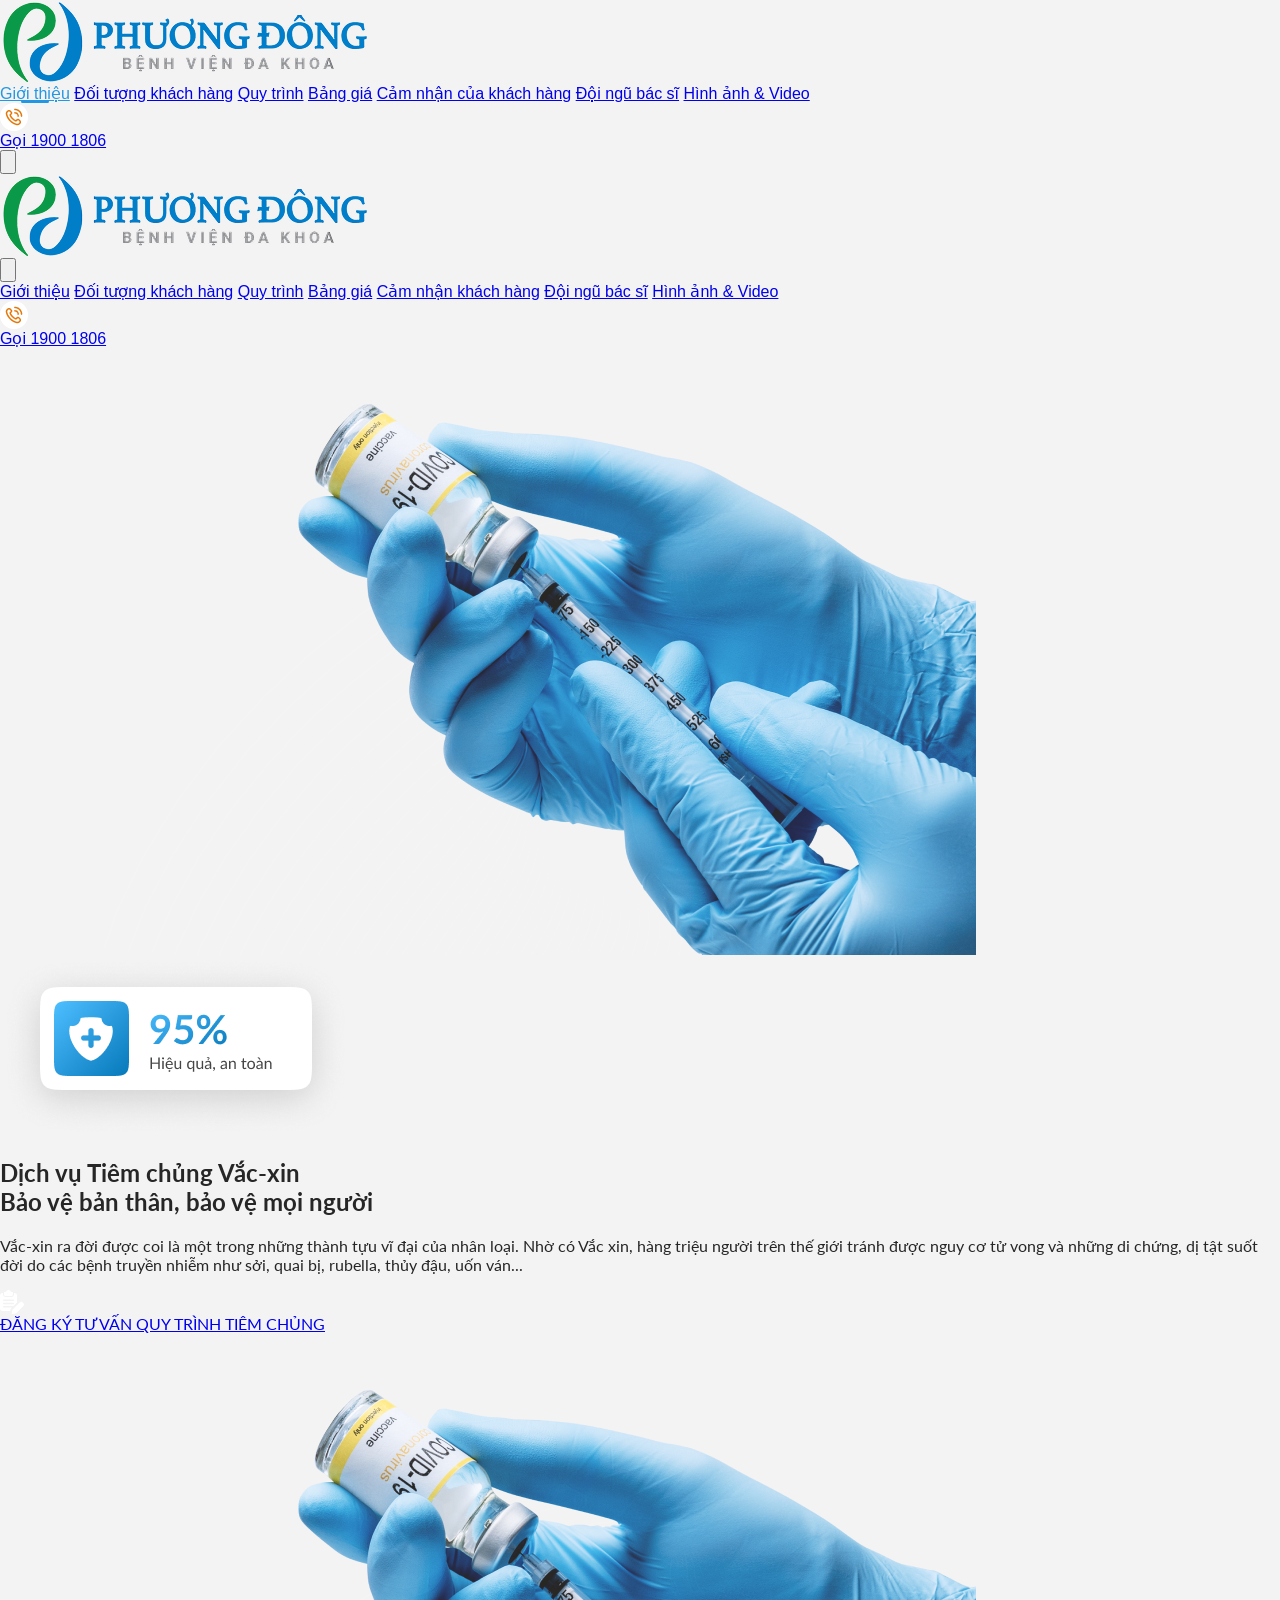
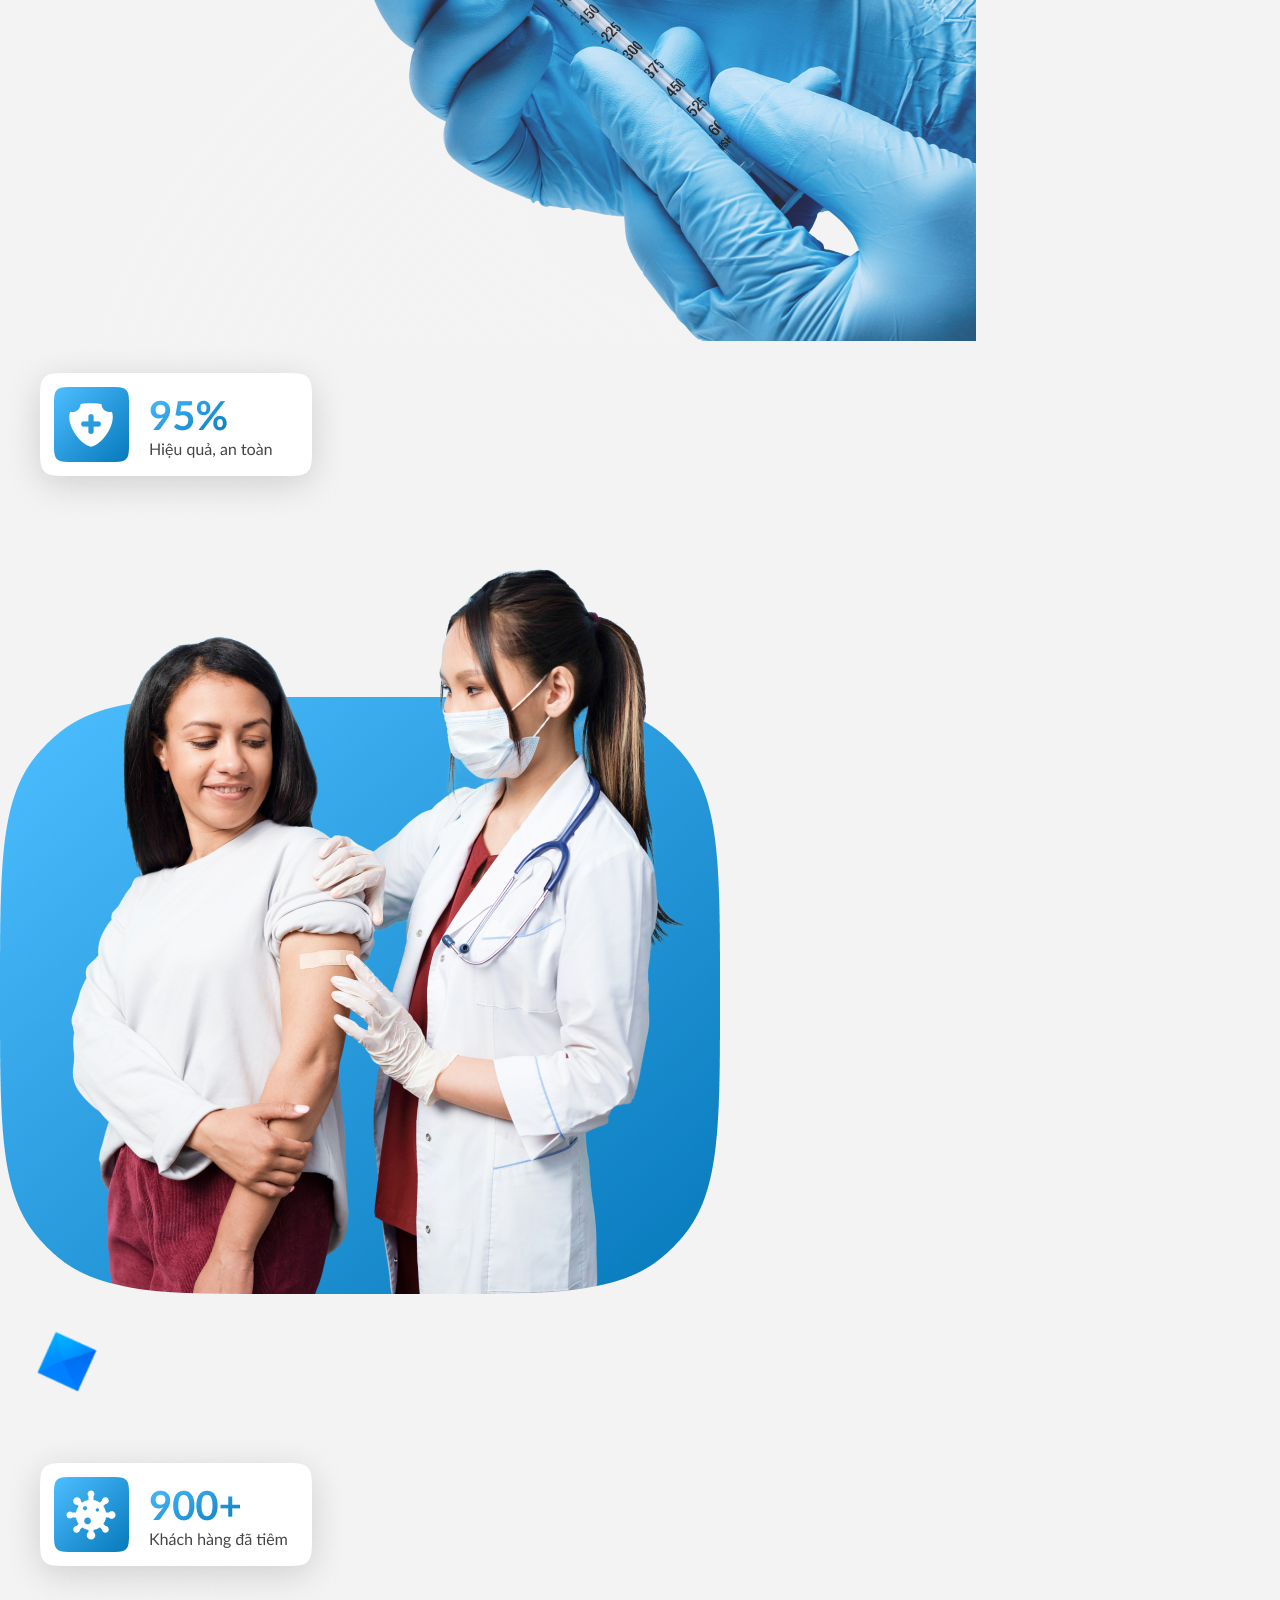
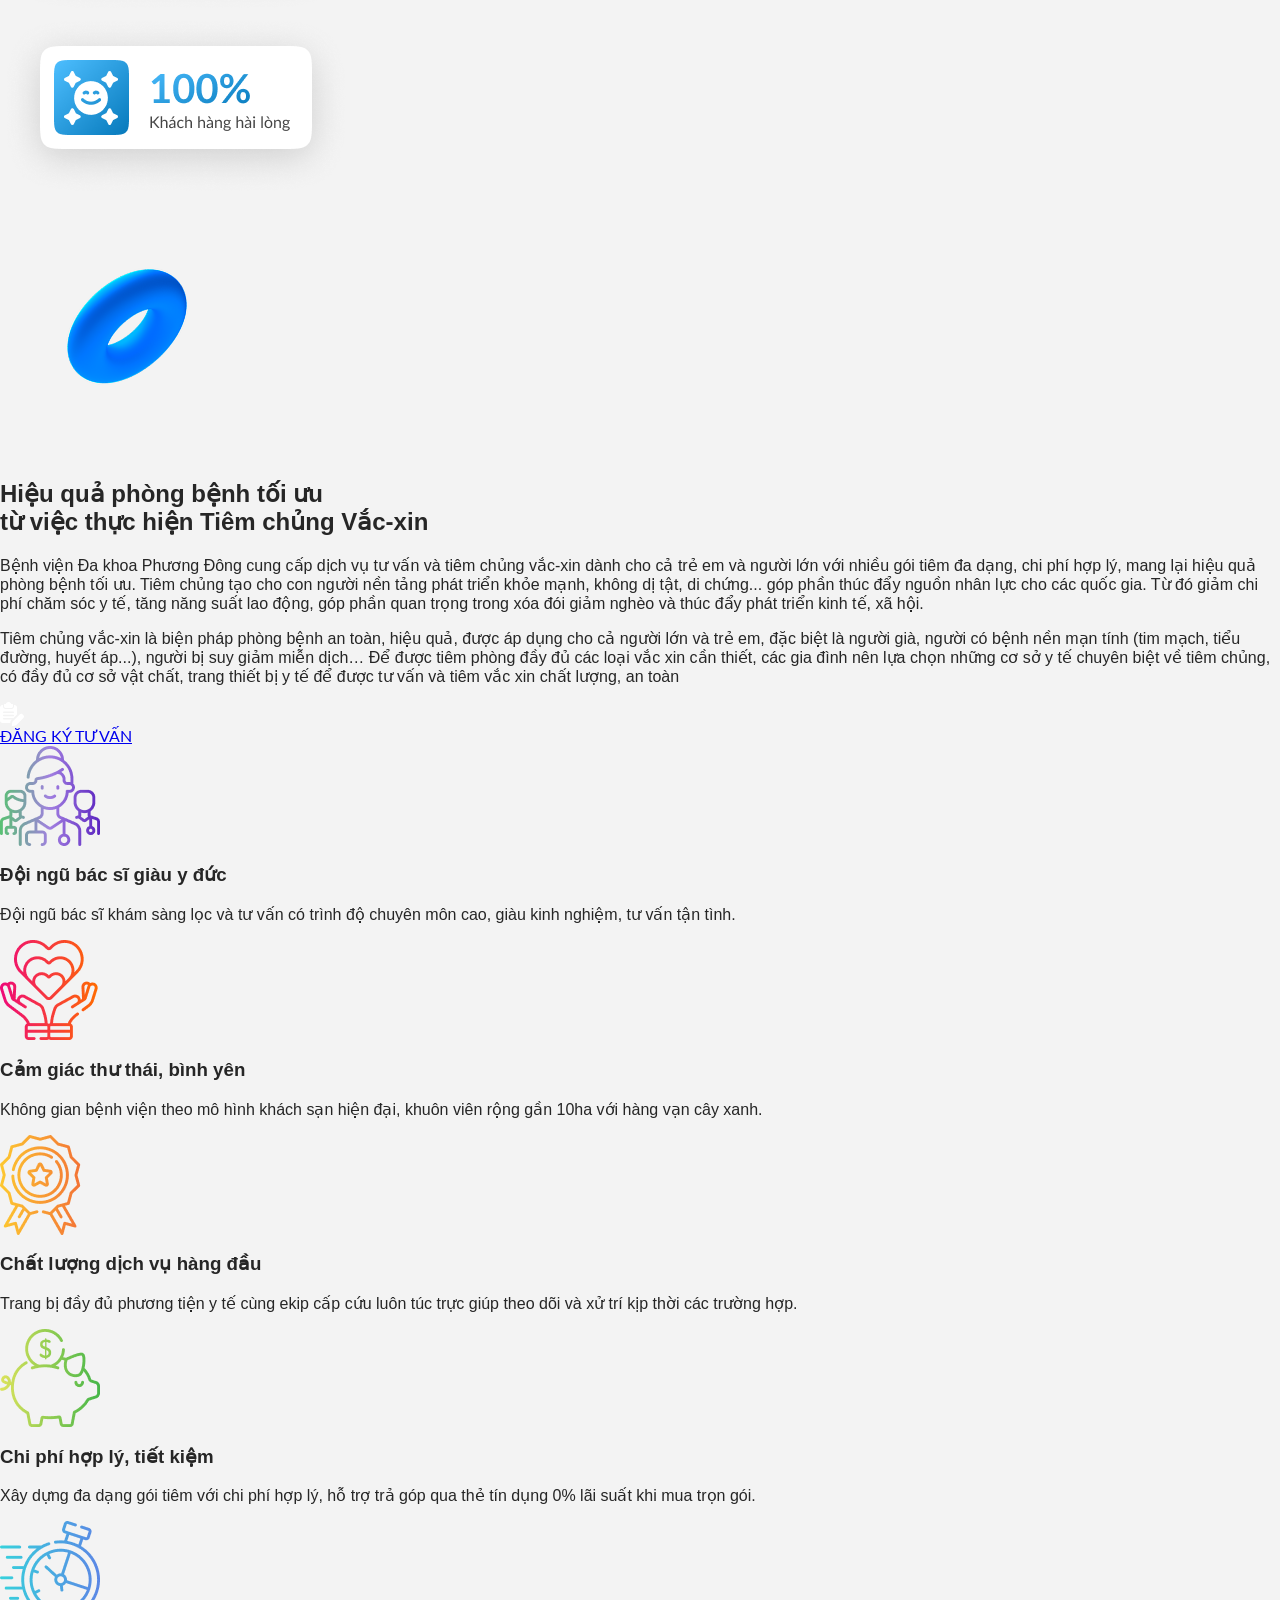
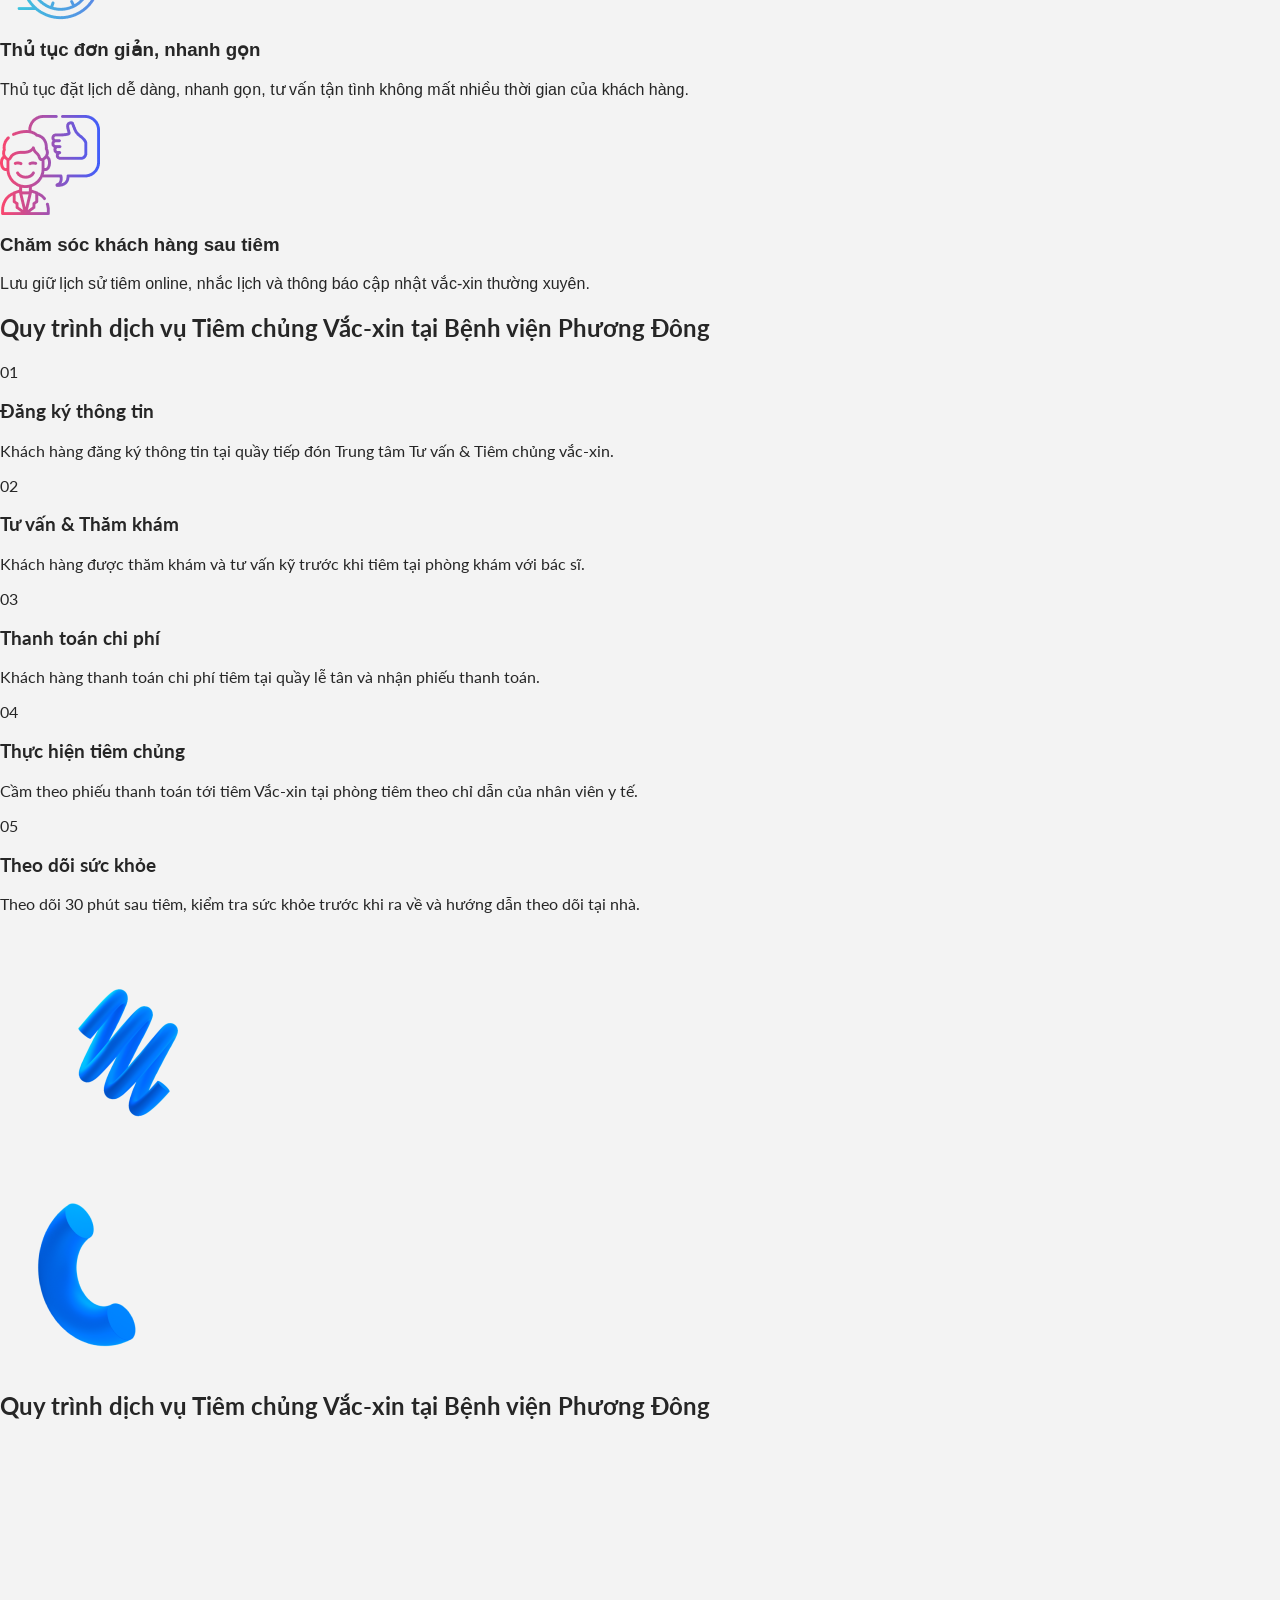
==== commit 93cb1e1f: "fix" ====
--- a/index.html
+++ b/index.html
@@ -12,6 +12,10 @@
   <link rel="preconnect" href="https://fonts.gstatic.com" crossorigin>
   <link href="https://fonts.googleapis.com/css2?family=Lato:wght@700&display=swap" rel="stylesheet">
   <link rel="stylesheet" href="./assets/css/style.css" />
+  <link
+    href="https://fonts.googleapis.com/css2?family=Great+Vibes&display=swap"
+    rel="stylesheet"
+  />
   <link
     rel="stylesheet"
     href="https://cdn.jsdelivr.net/npm/swiper@12/swiper-bundle.min.css"
@@ -629,504 +633,15 @@
           <!-- RIGHT -->
           <div class="relative h-full">
             <div class="overflow-hidden rounded-[18px] bg-white p-3 shadow-[0_18px_40px_rgba(15,23,42,0.12)] sm:p-4">
-              
-              <!-- SLIDES -->
-              <div id="tableSlider" class="relative select-none touch-pan-y cursor-grab active:cursor-grabbing">
-                
-                <!-- Slide 1 -->
-                <div class="table-slide">
-                  <div class="overflow-x-auto rounded-[12px] border border-slate-200">
-                    <div class="min-w-[460px] bg-white">
-                      <div class="flex items-start justify-between px-6 pt-5">
-                        <div class="flex items-center gap-3">
-                          <img src="./assets/logo/logo.png" alt="logo" class="h-12 w-auto" />
-                        </div>
-                        <div class="text-right">
-                          <h3 class="text-[17px] font-extrabold uppercase leading-tight text-sky-600">
-                            GÓI VẮC XIN CHO TRẺ EM
-                          </h3>
-                          <p class="text-[17px] font-extrabold uppercase leading-tight text-sky-600">
-                            DANH MỤC GÓI VẮC XIN 0 - 6 THÁNG
-                          </p>
-                        </div>
-                      </div>
-
-                      <table class="mt-5 w-full border-collapse text-center text-[11px] text-slate-700">
-                        <thead>
-                          <tr class="bg-[#0F7FC6] text-white">
-                            <th class="border border-slate-300 px-2 py-2">STT</th>
-                            <th class="border border-slate-300 px-2 py-2">Phòng bệnh</th>
-                            <th class="border border-slate-300 px-2 py-2">Tên Vắc xin</th>
-                            <th class="border border-slate-300 px-2 py-2">Nước sản xuất</th>
-                            <th class="border border-slate-300 px-2 py-2">Gói 1</th>
-                            <th class="border border-slate-300 px-2 py-2">Gói 2</th>
-                            <th class="border border-slate-300 px-2 py-2">Gói 3</th>
-                            <th class="border border-slate-300 px-2 py-2">Gói 4</th>
-                          </tr>
-                        </thead>
-                        <tbody>
-                          <tr class="bg-sky-50">
-                            <td class="border border-slate-300 px-2 py-2">1</td>
-                            <td class="border border-slate-300 px-2 py-2 text-left">Lao</td>
-                            <td class="border border-slate-300 px-2 py-2">BCG</td>
-                            <td class="border border-slate-300 px-2 py-2">Việt Nam</td>
-                            <td class="border border-slate-300 px-2 py-2">1</td>
-                            <td class="border border-slate-300 px-2 py-2">1</td>
-                            <td class="border border-slate-300 px-2 py-2">1</td>
-                            <td class="border border-slate-300 px-2 py-2"></td>
-                          </tr>
-
-                          <tr>
-                            <td class="border border-slate-300 px-2 py-2" rowspan="3">2</td>
-                            <td class="border border-slate-300 px-2 py-2 text-left" rowspan="3">Tiêu chảy do Rota virus</td>
-                            <td class="border border-slate-300 px-2 py-2">Rotarix</td>
-                            <td class="border border-slate-300 px-2 py-2">Bỉ</td>
-                            <td class="border border-slate-300 px-2 py-2">2</td>
-                            <td class="border border-slate-300 px-2 py-2"></td>
-                            <td class="border border-slate-300 px-2 py-2"></td>
-                            <td class="border border-slate-300 px-2 py-2">2</td>
-                          </tr>
-                          <tr>
-                            <td class="border border-slate-300 px-2 py-2">Rotavin</td>
-                            <td class="border border-slate-300 px-2 py-2">Việt Nam</td>
-                            <td class="border border-slate-300 px-2 py-2"></td>
-                            <td class="border border-slate-300 px-2 py-2">2</td>
-                            <td class="border border-slate-300 px-2 py-2"></td>
-                            <td class="border border-slate-300 px-2 py-2"></td>
-                          </tr>
-                          <tr>
-                            <td class="border border-slate-300 px-2 py-2">Rotateq</td>
-                            <td class="border border-slate-300 px-2 py-2">Mỹ</td>
-                            <td class="border border-slate-300 px-2 py-2"></td>
-                            <td class="border border-slate-300 px-2 py-2"></td>
-                            <td class="border border-slate-300 px-2 py-2">3</td>
-                            <td class="border border-slate-300 px-2 py-2"></td>
-                          </tr>
-
-                          <tr class="bg-sky-50">
-                            <td class="border border-slate-300 px-2 py-2">3</td>
-                            <td class="border border-slate-300 px-2 py-2 text-left">
-                              Ho gà, Bạch hầu, Uốn ván, Bại liệt, Viêm màng não mủ, Viêm họng, Viêm phổi do HIB (5 in 1)
-                            </td>
-                            <td class="border border-slate-300 px-2 py-2">Pentaxim</td>
-                            <td class="border border-slate-300 px-2 py-2">Pháp</td>
-                            <td class="border border-slate-300 px-2 py-2"></td>
-                            <td class="border border-slate-300 px-2 py-2">3</td>
-                            <td class="border border-slate-300 px-2 py-2"></td>
-                            <td class="border border-slate-300 px-2 py-2"></td>
-                          </tr>
-
-                          <tr>
-                            <td class="border border-slate-300 px-2 py-2">4</td>
-                            <td class="border border-slate-300 px-2 py-2 text-left">Viêm gan B</td>
-                            <td class="border border-slate-300 px-2 py-2">Engerix B 0,5 ml</td>
-                            <td class="border border-slate-300 px-2 py-2">Bỉ</td>
-                            <td class="border border-slate-300 px-2 py-2"></td>
-                            <td class="border border-slate-300 px-2 py-2">3</td>
-                            <td class="border border-slate-300 px-2 py-2"></td>
-                            <td class="border border-slate-300 px-2 py-2"></td>
-                          </tr>
-
-                          <tr class="bg-sky-50">
-                            <td class="border border-slate-300 px-2 py-2" rowspan="2">5</td>
-                            <td class="border border-slate-300 px-2 py-2 text-left" rowspan="2">
-                              Ho gà, Bạch hầu, Uốn ván, Bại liệt, Viêm màng não mủ, Viêm họng, Viêm phổi do HIB, Viêm gan B (6 in 1)
-                            </td>
-                            <td class="border border-slate-300 px-2 py-2">InfanrixHexa</td>
-                            <td class="border border-slate-300 px-2 py-2">Bỉ</td>
-                            <td class="border border-slate-300 px-2 py-2">3</td>
-                            <td class="border border-slate-300 px-2 py-2"></td>
-                            <td class="border border-slate-300 px-2 py-2"></td>
-                            <td class="border border-slate-300 px-2 py-2">3</td>
-                          </tr>
-                          <tr>
-                            <td class="border border-slate-300 px-2 py-2">Hexaxim</td>
-                            <td class="border border-slate-300 px-2 py-2">Pháp</td>
-                            <td class="border border-slate-300 px-2 py-2"></td>
-                            <td class="border border-slate-300 px-2 py-2"></td>
-                            <td class="border border-slate-300 px-2 py-2">3</td>
-                            <td class="border border-slate-300 px-2 py-2"></td>
-                          </tr>
-
-                          <tr>
-                            <td class="border border-slate-300 px-2 py-2" rowspan="2">6</td>
-                            <td class="border border-slate-300 px-2 py-2 text-left" rowspan="2">
-                              Hội chứng nhiễm trùng viêm màng não, viêm phổi, nhiễm khuẩn huyết, viêm tai giữa do phế cầu
-                            </td>
-                            <td class="border border-slate-300 px-2 py-2">Prevenar 13</td>
-                            <td class="border border-slate-300 px-2 py-2">Anh</td>
-                            <td class="border border-slate-300 px-2 py-2"></td>
-                            <td class="border border-slate-300 px-2 py-2"></td>
-                            <td class="border border-slate-300 px-2 py-2">3</td>
-                            <td class="border border-slate-300 px-2 py-2">3</td>
-                          </tr>
-                          <tr class="bg-sky-50">
-                            <td class="border border-slate-300 px-2 py-2">Synflorix</td>
-                            <td class="border border-slate-300 px-2 py-2">Bỉ</td>
-                            <td class="border border-slate-300 px-2 py-2">3</td>
-                            <td class="border border-slate-300 px-2 py-2">3</td>
-                            <td class="border border-slate-300 px-2 py-2"></td>
-                            <td class="border border-slate-300 px-2 py-2"></td>
-                          </tr>
-
-                          <tr class="bg-sky-50 font-semibold">
-                            <td class="border border-slate-300 px-2 py-2" colspan="4">Tổng số (liều)</td>
-                            <td class="border border-slate-300 px-2 py-2">9</td>
-                            <td class="border border-slate-300 px-2 py-2">12</td>
-                            <td class="border border-slate-300 px-2 py-2">10</td>
-                            <td class="border border-slate-300 px-2 py-2">8</td>
-                          </tr>
-
-                          <tr class="font-semibold text-sky-700">
-                            <td class="border border-slate-300 px-2 py-2" colspan="4">Giá gói (VNĐ)</td>
-                            <td class="border border-slate-300 px-2 py-2">9,546,000</td>
-                            <td class="border border-slate-300 px-2 py-2">8,598,000</td>
-                            <td class="border border-slate-300 px-2 py-2">10,842,000</td>
-                            <td class="border border-slate-300 px-2 py-2">10,278,000</td>
-                          </tr>
-                        </tbody>
-                      </table>
-
-                      <div class="flex items-center justify-between px-6 py-4 text-[12px] font-bold text-sky-600">
-                        <span>BỆNH VIỆN ĐA KHOA PHƯƠNG ĐÔNG</span>
-                        <span>1900 1806</span>
-                      </div>
-                    </div>
-                  </div>
-                </div>
-
-                <!-- Slide 2 -->
-                <div class="table-slide">
-                  <div class="overflow-x-auto rounded-[12px] border border-slate-200">
-                    <div class="min-w-[460px] bg-white">
-                      <div class="flex items-start justify-between px-6 pt-5">
-                        <div class="flex items-center gap-3">
-                          <img src="./assets/logo/logo.png" alt="logo" class="h-12 w-auto" />
-                        </div>
-                        <div class="text-right">
-                          <h3 class="text-[17px] font-extrabold uppercase leading-tight text-sky-600">
-                            GÓI VẮC XIN CHO TRẺ EM
-                          </h3>
-                          <p class="text-[17px] font-extrabold uppercase leading-tight text-sky-600">
-                            DANH MỤC GÓI VẮC XIN 0 - 6 THÁNG
-                          </p>
-                        </div>
-                      </div>
-
-                      <table class="mt-5 w-full border-collapse text-center text-[11px] text-slate-700">
-                        <thead>
-                          <tr class="bg-[#0F7FC6] text-white">
-                            <th class="border border-slate-300 px-2 py-2">STT</th>
-                            <th class="border border-slate-300 px-2 py-2">ádasd bệnh</th>
-                            <th class="border border-slate-300 px-2 py-2">Tên sadắc xin</th>
-                            <th class="border border-slate-300 px-2 py-2">Nước sản xuất</th>
-                            <th class="border border-slate-300 px-2 py-2">Gói 1</th>
-                            <!-- <th class="border border-slate-300 px-2 py-2">Gói 2</th>
-                            <th class="border border-slate-300 px-2 py-2">Gói 3</th>
-                            <th class="border border-slate-300 px-2 py-2">Gói 4</th> -->
-                          </tr>
-                        </thead>
-                        <tbody>
-                          <tr class="bg-sky-50">
-                            <td class="border border-slate-300 px-2 py-2">1</td>
-                            <td class="border border-slate-300 px-2 py-2 text-left">Lao</td>
-                            <td class="border border-slate-300 px-2 py-2">BCG</td>
-                            <td class="border border-slate-300 px-2 py-2">Việt Nam</td>
-                            <td class="border border-slate-300 px-2 py-2">1</td>
-                            <td class="border border-slate-300 px-2 py-2">1</td>
-                            <td class="border border-slate-300 px-2 py-2">1</td>
-                            <td class="border border-slate-300 px-2 py-2"></td>
-                          </tr>
-
-                          <tr>
-                            <td class="border border-slate-300 px-2 py-2" rowspan="3">2</td>
-                            <td class="border border-slate-300 px-2 py-2 text-left" rowspan="3">Tiêu chảy do Rota virus</td>
-                            <td class="border border-slate-300 px-2 py-2">Rotarix</td>
-                            <td class="border border-slate-300 px-2 py-2">Bỉ</td>
-                            <td class="border border-slate-300 px-2 py-2">2</td>
-                            <td class="border border-slate-300 px-2 py-2"></td>
-                            <td class="border border-slate-300 px-2 py-2"></td>
-                            <td class="border border-slate-300 px-2 py-2">2</td>
-                          </tr>
-                          <tr>
-                            <td class="border border-slate-300 px-2 py-2">Rotavin</td>
-                            <td class="border border-slate-300 px-2 py-2">Việt Nam</td>
-                            <td class="border border-slate-300 px-2 py-2"></td>
-                            <td class="border border-slate-300 px-2 py-2">2</td>
-                            <td class="border border-slate-300 px-2 py-2"></td>
-                            <td class="border border-slate-300 px-2 py-2"></td>
-                          </tr>
-                          <tr>
-                            <td class="border border-slate-300 px-2 py-2">Rotateq</td>
-                            <td class="border border-slate-300 px-2 py-2">Mỹ</td>
-                            <td class="border border-slate-300 px-2 py-2"></td>
-                            <td class="border border-slate-300 px-2 py-2"></td>
-                            <td class="border border-slate-300 px-2 py-2">3</td>
-                            <td class="border border-slate-300 px-2 py-2"></td>
-                          </tr>
-
-                          <tr class="bg-sky-50">
-                            <td class="border border-slate-300 px-2 py-2">3</td>
-                            <td class="border border-slate-300 px-2 py-2 text-left">
-                              Ho gà, Bạch hầu, Uốn ván, Bại liệt, Viêm màng não mủ, Viêm họng, Viêm phổi do HIB (5 in 1)
-                            </td>
-                            <td class="border border-slate-300 px-2 py-2">Pentaxim</td>
-                            <td class="border border-slate-300 px-2 py-2">Pháp</td>
-                            <td class="border border-slate-300 px-2 py-2"></td>
-                            <td class="border border-slate-300 px-2 py-2">3</td>
-                            <td class="border border-slate-300 px-2 py-2"></td>
-                            <td class="border border-slate-300 px-2 py-2"></td>
-                          </tr>
-
-                          <tr>
-                            <td class="border border-slate-300 px-2 py-2">4</td>
-                            <td class="border border-slate-300 px-2 py-2 text-left">Viêm gan B</td>
-                            <td class="border border-slate-300 px-2 py-2">Engerix B 0,5 ml</td>
-                            <td class="border border-slate-300 px-2 py-2">Bỉ</td>
-                            <td class="border border-slate-300 px-2 py-2"></td>
-                            <td class="border border-slate-300 px-2 py-2">3</td>
-                            <td class="border border-slate-300 px-2 py-2"></td>
-                            <td class="border border-slate-300 px-2 py-2"></td>
-                          </tr>
-
-                          <tr class="bg-sky-50">
-                            <td class="border border-slate-300 px-2 py-2" rowspan="2">5</td>
-                            <td class="border border-slate-300 px-2 py-2 text-left" rowspan="2">
-                              Ho gà, Bạch hầu, Uốn ván, Bại liệt, Viêm màng não mủ, Viêm họng, Viêm phổi do HIB, Viêm gan B (6 in 1)
-                            </td>
-                            <td class="border border-slate-300 px-2 py-2">InfanrixHexa</td>
-                            <td class="border border-slate-300 px-2 py-2">Bỉ</td>
-                            <td class="border border-slate-300 px-2 py-2">3</td>
-                            <td class="border border-slate-300 px-2 py-2"></td>
-                            <td class="border border-slate-300 px-2 py-2"></td>
-                            <td class="border border-slate-300 px-2 py-2">3</td>
-                          </tr>
-                          <tr>
-                            <td class="border border-slate-300 px-2 py-2">Hexaxim</td>
-                            <td class="border border-slate-300 px-2 py-2">Pháp</td>
-                            <td class="border border-slate-300 px-2 py-2"></td>
-                            <td class="border border-slate-300 px-2 py-2"></td>
-                            <td class="border border-slate-300 px-2 py-2">3</td>
-                            <td class="border border-slate-300 px-2 py-2"></td>
-                          </tr>
-
-                          <tr>
-                            <td class="border border-slate-300 px-2 py-2" rowspan="2">6</td>
-                            <td class="border border-slate-300 px-2 py-2 text-left" rowspan="2">
-                              Hội chứng nhiễm trùng viêm màng não, viêm phổi, nhiễm khuẩn huyết, viêm tai giữa do phế cầu
-                            </td>
-                            <td class="border border-slate-300 px-2 py-2">Prevenar 13</td>
-                            <td class="border border-slate-300 px-2 py-2">Anh</td>
-                            <td class="border border-slate-300 px-2 py-2"></td>
-                            <td class="border border-slate-300 px-2 py-2"></td>
-                            <td class="border border-slate-300 px-2 py-2">3</td>
-                            <td class="border border-slate-300 px-2 py-2">3</td>
-                          </tr>
-                          <tr class="bg-sky-50">
-                            <td class="border border-slate-300 px-2 py-2">Synflorix</td>
-                            <td class="border border-slate-300 px-2 py-2">Bỉ</td>
-                            <td class="border border-slate-300 px-2 py-2">3</td>
-                            <td class="border border-slate-300 px-2 py-2">3</td>
-                            <td class="border border-slate-300 px-2 py-2"></td>
-                            <td class="border border-slate-300 px-2 py-2"></td>
-                          </tr>
-
-                          <tr class="bg-sky-50 font-semibold">
-                            <td class="border border-slate-300 px-2 py-2" colspan="4">Tổng số (liều)</td>
-                            <td class="border border-slate-300 px-2 py-2">9</td>
-                            <td class="border border-slate-300 px-2 py-2">12</td>
-                            <td class="border border-slate-300 px-2 py-2">10</td>
-                            <td class="border border-slate-300 px-2 py-2">8</td>
-                          </tr>
-
-                          <tr class="font-semibold text-sky-700">
-                            <td class="border border-slate-300 px-2 py-2" colspan="4">Giá gói (VNĐ)</td>
-                            <td class="border border-slate-300 px-2 py-2">9,546,000</td>
-                            <td class="border border-slate-300 px-2 py-2">8,598,000</td>
-                            <td class="border border-slate-300 px-2 py-2">10,842,000</td>
-                            <td class="border border-slate-300 px-2 py-2">10,278,000</td>
-                          </tr>
-                        </tbody>
-                      </table>
-
-                      <div class="flex items-center justify-between px-6 py-4 text-[12px] font-bold text-sky-600">
-                        <span>BỆNH VIỆN ĐA KHOA PHƯƠNG ĐÔNG</span>
-                        <span>1900 1806</span>
-                      </div>
-                    </div>
-                  </div>
-                </div>
-
-                <!-- Slide 3 -->
-                <div class="table-slide">
-                  <div class="overflow-x-auto rounded-[12px] border border-slate-200">
-                    <div class="min-w-[460px] bg-white">
-                      <div class="flex items-start justify-between px-6 pt-5">
-                        <div class="flex items-center gap-3">
-                          <img src="./assets/logo/logo.png" alt="logo" class="h-12 w-auto" />
-                        </div>
-                        <div class="text-right">
-                          <h3 class="text-[17px] font-extrabold uppercase leading-tight text-sky-600">
-                            GÓI VẮC XIN CHO TRẺ EM
-                          </h3>
-                          <p class="text-[17px] font-extrabold uppercase leading-tight text-sky-600">
-                            DANH MỤC GÓI VẮC XIN 0 - 6 THÁNG
-                          </p>
-                        </div>
-                      </div>
-
-                      <table class="mt-5 w-full border-collapse text-center text-[11px] text-slate-700">
-                        <thead>
-                          <tr class="bg-[#0F7FC6] text-white">
-                            <th class="border border-slate-300 px-2 py-2">STT</th>
-                            <th class="border border-slate-300 px-2 py-2">Phòng bệnh</th>
-                            <th class="border border-slate-300 px-2 py-2">Tên Vắc xin</th>
-                            <th class="border border-slate-300 px-2 py-2">Nước sản xuất</th>
-                            <th class="border border-slate-300 px-2 py-2">Gói 1</th>
-                            <th class="border border-slate-300 px-2 py-2">Gói 2</th>
-                            <th class="border border-slate-300 px-2 py-2">Gói 3</th>
-                            <th class="border border-slate-300 px-2 py-2">Gói 4</th>
-                          </tr>
-                        </thead>
-                        <tbody>
-                          <tr class="bg-sky-50">
-                            <td class="border border-slate-300 px-2 py-2">1</td>
-                            <td class="border border-slate-300 px-2 py-2 text-left">Lao</td>
-                            <td class="border border-slate-300 px-2 py-2">BCG</td>
-                            <td class="border border-slate-300 px-2 py-2">Việt Nam</td>
-                            <td class="border border-slate-300 px-2 py-2">1</td>
-                            <td class="border border-slate-300 px-2 py-2">1</td>
-                            <td class="border border-slate-300 px-2 py-2">1</td>
-                            <td class="border border-slate-300 px-2 py-2"></td>
-                          </tr>
-
-                          <tr>
-                            <td class="border border-slate-300 px-2 py-2" rowspan="3">2</td>
-                            <td class="border border-slate-300 px-2 py-2 text-left" rowspan="3">Tiêu chảy do Rota virus</td>
-                            <td class="border border-slate-300 px-2 py-2">Rotarix</td>
-                            <td class="border border-slate-300 px-2 py-2">Bỉ</td>
-                            <td class="border border-slate-300 px-2 py-2">2</td>
-                            <td class="border border-slate-300 px-2 py-2"></td>
-                            <td class="border border-slate-300 px-2 py-2"></td>
-                            <td class="border border-slate-300 px-2 py-2">2</td>
-                          </tr>
-                          <tr>
-                            <td class="border border-slate-300 px-2 py-2">Rotavin</td>
-                            <td class="border border-slate-300 px-2 py-2">Việt Nam</td>
-                            <td class="border border-slate-300 px-2 py-2"></td>
-                            <td class="border border-slate-300 px-2 py-2">2</td>
-                            <td class="border border-slate-300 px-2 py-2"></td>
-                            <td class="border border-slate-300 px-2 py-2"></td>
-                          </tr>
-                          <tr>
-                            <td class="border border-slate-300 px-2 py-2">Rotateq</td>
-                            <td class="border border-slate-300 px-2 py-2">Mỹ</td>
-                            <td class="border border-slate-300 px-2 py-2"></td>
-                            <td class="border border-slate-300 px-2 py-2"></td>
-                            <td class="border border-slate-300 px-2 py-2">3</td>
-                            <td class="border border-slate-300 px-2 py-2"></td>
-                          </tr>
-
-                          <tr class="bg-sky-50">
-                            <td class="border border-slate-300 px-2 py-2">3</td>
-                            <td class="border border-slate-300 px-2 py-2 text-left">
-                              Ho gà, Bạch hầu, Uốn ván, Bại liệt, Viêm màng não mủ, Viêm họng, Viêm phổi do HIB (5 in 1)
-                            </td>
-                            <td class="border border-slate-300 px-2 py-2">Pentaxim</td>
-                            <td class="border border-slate-300 px-2 py-2">Pháp</td>
-                            <td class="border border-slate-300 px-2 py-2"></td>
-                            <td class="border border-slate-300 px-2 py-2">3</td>
-                            <td class="border border-slate-300 px-2 py-2"></td>
-                            <td class="border border-slate-300 px-2 py-2"></td>
-                          </tr>
-
-                          <tr>
-                            <td class="border border-slate-300 px-2 py-2">4</td>
-                            <td class="border border-slate-300 px-2 py-2 text-left">Viêm gan B</td>
-                            <td class="border border-slate-300 px-2 py-2">Engerix B 0,5 ml</td>
-                            <td class="border border-slate-300 px-2 py-2">Bỉ</td>
-                            <td class="border border-slate-300 px-2 py-2"></td>
-                            <td class="border border-slate-300 px-2 py-2">3</td>
-                            <td class="border border-slate-300 px-2 py-2"></td>
-                            <td class="border border-slate-300 px-2 py-2"></td>
-                          </tr>
-
-                          <tr class="bg-sky-50">
-                            <td class="border border-slate-300 px-2 py-2" rowspan="2">5</td>
-                            <td class="border border-slate-300 px-2 py-2 text-left" rowspan="2">
-                              Ho gà, Bạch hầu, Uốn ván, Bại liệt, Viêm màng não mủ, Viêm họng, Viêm phổi do HIB, Viêm gan B (6 in 1)
-                            </td>
-                            <td class="border border-slate-300 px-2 py-2">InfanrixHexa</td>
-                            <td class="border border-slate-300 px-2 py-2">Bỉ</td>
-                            <td class="border border-slate-300 px-2 py-2">3</td>
-                            <td class="border border-slate-300 px-2 py-2"></td>
-                            <td class="border border-slate-300 px-2 py-2"></td>
-                            <td class="border border-slate-300 px-2 py-2">3</td>
-                          </tr>
-                          <tr>
-                            <td class="border border-slate-300 px-2 py-2">Hexaxim</td>
-                            <td class="border border-slate-300 px-2 py-2">Pháp</td>
-                            <td class="border border-slate-300 px-2 py-2"></td>
-                            <td class="border border-slate-300 px-2 py-2"></td>
-                            <td class="border border-slate-300 px-2 py-2">3</td>
-                            <td class="border border-slate-300 px-2 py-2"></td>
-                          </tr>
-
-                          <tr>
-                            <td class="border border-slate-300 px-2 py-2" rowspan="2">6</td>
-                            <td class="border border-slate-300 px-2 py-2 text-left" rowspan="2">
-                              Hội chứng nhiễm trùng viêm màng não, viêm phổi, nhiễm khuẩn huyết, viêm tai giữa do phế cầu
-                            </td>
-                            <td class="border border-slate-300 px-2 py-2">Prevenar 13</td>
-                            <td class="border border-slate-300 px-2 py-2">Anh</td>
-                            <td class="border border-slate-300 px-2 py-2"></td>
-                            <td class="border border-slate-300 px-2 py-2"></td>
-                            <td class="border border-slate-300 px-2 py-2">3</td>
-                            <td class="border border-slate-300 px-2 py-2">3</td>
-                          </tr>
-                          <tr class="bg-sky-50">
-                            <td class="border border-slate-300 px-2 py-2">Synflorix</td>
-                            <td class="border border-slate-300 px-2 py-2">Bỉ</td>
-                            <td class="border border-slate-300 px-2 py-2">3</td>
-                            <td class="border border-slate-300 px-2 py-2">3</td>
-                            <td class="border border-slate-300 px-2 py-2"></td>
-                            <td class="border border-slate-300 px-2 py-2"></td>
-                          </tr>
-
-                          <tr class="bg-sky-50 font-semibold">
-                            <td class="border border-slate-300 px-2 py-2" colspan="4">Tổng số (liều)</td>
-                            <td class="border border-slate-300 px-2 py-2">9</td>
-                            <td class="border border-slate-300 px-2 py-2">12</td>
-                            <td class="border border-slate-300 px-2 py-2">10</td>
-                            <td class="border border-slate-300 px-2 py-2">8</td>
-                          </tr>
-
-                          <tr class="font-semibold text-sky-700">
-                            <td class="border border-slate-300 px-2 py-2" colspan="4">Giá gói (VNĐ)</td>
-                            <td class="border border-slate-300 px-2 py-2">9,546,000</td>
-                            <td class="border border-slate-300 px-2 py-2">8,598,000</td>
-                            <td class="border border-slate-300 px-2 py-2">10,842,000</td>
-                            <td class="border border-slate-300 px-2 py-2">10,278,000</td>
-                          </tr>
-                        </tbody>
-                      </table>
-
-                      <div class="flex items-center justify-between px-6 py-4 text-[12px] font-bold text-sky-600">
-                        <span>BỆNH VIỆN ĐA KHOA PHƯƠNG ĐÔNG</span>
-                        <span>1900 1806</span>
-                      </div>
-                    </div>
-                  </div>
+              <div class="swiper rights-table-swiper">
+                <div id="rightsTableWrapper" class="swiper-wrapper">
+                  <!-- JS render slide vào đây -->
                 </div>
               </div>
             </div>
 
             <!-- Dots -->
-            <div class="mt-6 flex items-center justify-center gap-2">
-              <button type="button" class="table-dot h-[6px] w-[24px] rounded-full bg-[#F79433]" data-slide="0"></button>
-              <button type="button" class="table-dot h-[6px] w-[16px] rounded-full bg-slate-300" data-slide="1"></button>
-              <button type="button" class="table-dot h-[6px] w-[16px] rounded-full bg-slate-300" data-slide="2"></button>
-            </div>
+            <div id="rightsTablePagination" class="mt-6 flex items-center justify-center"></div>
           </div>
         </div>
       </div>
@@ -1278,14 +793,14 @@
                   </div>
                   <div>
                     <h3 class="text-[17px] font-extrabold leading-7 text-[#1F2E4D] lg:text-[14px] lg:leading-6">
-                      Nguyễn Quỳnh Trang
+                      Nguyễn Thảo Nhi
                     </h3>
                     <p class="text-[14px] text-[#708199] lg:text-[11px]">Hà Nội</p>
                   </div>
                 </div>
 
                 <div class="flex gap-[2px] text-[18px] text-[#F6B000] lg:text-[14px]">
-                  <span>★</span><span>★</span><span>★</span><span>★</span><span>★</span>
+                  <span>★</span><span>★</span><span>★</span><span>★</span>
                 </div>
               </div>
             </article>
@@ -1310,7 +825,7 @@
                   </div>
                   <div>
                     <h3 class="text-[17px] font-extrabold leading-7 text-[#1F2E4D] lg:text-[14px] lg:leading-6">
-                      Nguyễn Quỳnh Trang
+                      Lê Như Quỳnh
                     </h3>
                     <p class="text-[14px] text-[#708199] lg:text-[11px]">Hà Nội</p>
                   </div>
@@ -2229,62 +1744,83 @@
     </section>
 
     <!-- ================= video khách hàng thăm khám tại bệnh viện Phương Đông ================= -->
-    <section class="customer-video-section">
-    <!-- == BACKGROUND TOP == -->
-    <div class="customer-video-bg"></div>
-
-    <div class="customer-video-container">
-      <!-- == TITLE == -->
-      <div class="customer-video-heading">
-        <h2>Video khách hàng thăm khám tại Bệnh viện Phương Đông</h2>
-        <span class="customer-video-line"></span>
-      </div>
-
-      <!-- == SLIDER WRAP == -->
-      <div class="customer-video-slider-wrap">
-        <!-- == ARROW LEFT == -->
-        <button
-          type="button"
-          class="video-arrow video-arrow-prev"
-          aria-label="Video trước"
-        >
-          <svg viewBox="0 0 24 24" aria-hidden="true">
-            <path
-              d="M15 6L9 12L15 18"
-              fill="none"
-              stroke="currentColor"
-              stroke-width="2.4"
-              stroke-linecap="round"
-              stroke-linejoin="round"
-            ></path>
-          </svg>
-        </button>
-
-        <!-- == ARROW RIGHT == -->
-        <button
-          type="button"
-          class="video-arrow video-arrow-next"
-          aria-label="Video sau"
-        >
-          <svg viewBox="0 0 24 24" aria-hidden="true">
-            <path
-              d="M9 6L15 12L9 18"
-              fill="none"
-              stroke="currentColor"
-              stroke-width="2.4"
-              stroke-linecap="round"
-              stroke-linejoin="round"
-            ></path>
-          </svg>
-        </button>
-
-        <!-- == SWIPER == -->
-        <div class="swiper customer-video-swiper">
-          <div class="swiper-wrapper" id="customerVideoWrapper"></div>
-        </div>
-      </div>
+<section class="customer-video-section">
+  <div class="customer-video-bg"></div>
+
+  <div class="customer-video-container">
+    <div class="customer-video-heading">
+      <h2>Video khách hàng thăm khám tại Bệnh viện Phương Đông</h2>
+      <span class="customer-video-line"></span>
     </div>
-  </section>
+
+    <div class="customer-video-slider-wrap">
+      <!-- Arrow left -->
+      <button
+        type="button"
+        class="video-arrow video-arrow-prev"
+        aria-label="Video trước"
+      >
+        <svg viewBox="0 0 24 24" aria-hidden="true">
+          <path
+            d="M15 6L9 12L15 18"
+            fill="none"
+            stroke="currentColor"
+            stroke-width="2.4"
+            stroke-linecap="round"
+            stroke-linejoin="round"
+          ></path>
+        </svg>
+      </button>
+
+      <!-- Arrow right -->
+      <button
+        type="button"
+        class="video-arrow video-arrow-next"
+        aria-label="Video sau"
+      >
+        <svg viewBox="0 0 24 24" aria-hidden="true">
+          <path
+            d="M9 6L15 12L9 18"
+            fill="none"
+            stroke="currentColor"
+            stroke-width="2.4"
+            stroke-linecap="round"
+            stroke-linejoin="round"
+          ></path>
+        </svg>
+      </button>
+
+      <!-- Swiper -->
+      <div class="swiper customer-video-swiper">
+        <div class="swiper-wrapper" id="customerVideoWrapper"></div>
+      </div>
+    </div>
+  </div>
+
+  <!-- ================= MODAL XEM ẢNH ================= -->
+  <div
+    class="video-preview-modal"
+    id="videoPreviewModal"
+    aria-hidden="true"
+  >
+    <div class="video-preview-overlay" data-close-modal></div>
+
+    <div class="video-preview-dialog" role="dialog" aria-modal="true" aria-label="Xem nội dung video">
+      <button
+        type="button"
+        class="video-preview-close"
+        id="videoPreviewClose"
+        aria-label="Đóng"
+      >
+        ×
+      </button>
+
+      <div class="video-preview-media">
+        <img id="videoPreviewImage" src="" alt="Nội dung xem trước" />
+      </div>
+    </div>
+  </div>
+</section>
 
     <!-- ================= Chương trình ưu đãi đặc biệt dành cho gói Tư vấn & Tiêm chủng Vắc-xin ================= -->
     <section class="promo-vaccine-section">
@@ -2380,10 +1916,41 @@
 
       <!-- == ICON MXH == -->
       <div class="article-socials">
-        <img src="./assets/images/bi_facebook.png" alt="Facebook" />
-        <img src="./assets/images/akar-icons_twitter-fill.png" alt="Twitter" />
-        <img src="./assets/images/Group.png" alt="YouTube" />
-        <img src="./assets/images/ant-design_instagram-filled.png" alt="Instagram" />
+        <a
+          href="https://www.facebook.com/"
+          target="_blank"
+          rel="noopener noreferrer"
+          aria-label="Facebook"
+        >
+          <img src="./assets/images/bi_facebook.png" alt="Facebook" />
+        </a>
+
+        <a
+          href="https://twitter.com/"
+          target="_blank"
+          rel="noopener noreferrer"
+          aria-label="Twitter"
+        >
+          <img src="./assets/images/akar-icons_twitter-fill.png" alt="Twitter" />
+        </a>
+
+        <a
+          href="https://www.youtube.com/"
+          target="_blank"
+          rel="noopener noreferrer"
+          aria-label="YouTube"
+        >
+          <img src="./assets/images/Group.png" alt="YouTube" />
+        </a>
+
+        <a
+          href="https://www.instagram.com/"
+          target="_blank"
+          rel="noopener noreferrer"
+          aria-label="Instagram"
+        >
+          <img src="./assets/images/ant-design_instagram-filled.png" alt="Instagram" />
+        </a>
       </div>
 
       <!-- == CARD NỘI DUNG == -->
@@ -2458,46 +2025,178 @@
       </article>
     </div>
   </section>
+
+
+    <!-- ================= Đăng kí tư vấn ================= -->
+    <section class="register-consult-section">
+  <div class="register-consult-grid">
+    <!-- LEFT -->
+    <div class="register-consult-left">
+      <p class="register-consult-quote">
+        Thực hiện tiêm chủng Vắc-xin để bảo vệ bản thân
+        <br />
+        và bảo vệ những người xung quanh !
+      </p>
+
+      <img
+        src="./assets/images/2278 1.png"
+        alt="Vắc-xin và kim tiêm"
+        class="register-consult-left-image"
+      />
+    </div>
+
+    <!-- RIGHT -->
+    <div class="register-consult-right">
+      <img
+        src="./assets/images/Rectangle 6614.png"
+        alt=""
+        class="register-consult-right-bg"
+      />
+
+      <div class="register-consult-card">
+        <div class="register-consult-card-header">
+          <h2>ĐĂNG KÝ TƯ VẤN MIỄN PHÍ</h2>
+          <p>Đặt hẹn ngay để nhận tư vấn và chúng tôi sẽ xếp lịch khám kịp thời!</p>
+        </div>
+
+        <div class="register-consult-card-body">
+          <form class="register-consult-form">
+            <input type="text" placeholder="Họ và tên (*)" />
+            <input type="text" placeholder="Số điện thoại (*)" />
+            <input type="email" placeholder="E-mail" />
+            <textarea placeholder="Nội dung..."></textarea>
+
+            <div class="register-consult-submit-wrap">
+              <button type="submit" class="register-consult-submit">
+                <img src="./assets/images/dangki.png" alt="" />
+                <span>ĐĂNG KÝ TƯ VẤN</span>
+              </button>
+            </div>
+          </form>
+        </div>
+      </div>
+    </div>
+  </div>
+</section>
     
 
     
 
   </main>
 
-  <!-- Footer -->
-  <footer class="bg-gradient-to-r from-sky-400 to-sky-500 py-12 text-white">
-    <div class="mx-auto grid max-w-[1280px] grid-cols-1 gap-10 px-6 md:grid-cols-2 lg:grid-cols-4">
-      <div>
-        <img src="./assets/logo/logo-white.png" alt="Phương Đông" class="h-12 w-auto" />
-        <p class="mt-4 text-sm leading-6 text-white/90">
-          BỆNH VIỆN ĐA KHOA PHƯƠNG ĐÔNG
-        </p>
-      </div>
-
-      <div>
-        <h3 class="text-lg font-semibold">Liên hệ</h3>
-        <p class="mt-4 text-sm text-white/90">Hotline: 1900 1806</p>
-        <p class="mt-2 text-sm text-white/90">Email: contact@example.com</p>
-      </div>
-
-      <div>
-        <h3 class="text-lg font-semibold">Thời gian làm việc</h3>
-        <p class="mt-4 text-sm text-white/90">Thứ 2 - Chủ nhật</p>
-        <p class="mt-2 text-sm text-white/90">07:30 - 19:00</p>
-      </div>
-
-      <div>
-        <h3 class="text-lg font-semibold">Mạng xã hội</h3>
-        <div class="mt-4 flex gap-3">
-          <div class="h-10 w-10 rounded-full bg-white/20"></div>
-          <div class="h-10 w-10 rounded-full bg-white/20"></div>
-          <div class="h-10 w-10 rounded-full bg-white/20"></div>
-        </div>
-      </div>
+  <!-- ================= FOOTER ================= -->
+  <footer class="pd-footer">
+  <div class="pd-footer__inner">
+    <!-- Logo -->
+    <div class="pd-footer__logo-box">
+      <img
+        src="./assets/logo/Logo 1 (1).png"
+        alt="Phương Đông"
+        class="pd-footer__logo"
+      />
     </div>
-  </footer>
-
-
+
+    <!-- Nội dung -->
+    <div class="pd-footer__grid">
+      <!-- Cột 1 -->
+      <div class="pd-footer__col pd-footer__col--hospital">
+        <h3>BỆNH VIỆN ĐA KHOA PHƯƠNG ĐÔNG</h3>
+
+        <div class="pd-footer__line">
+          <span class="pd-footer__label">
+            Địa chỉ:
+          </span>
+          <span>Số 9, Phố Viên, P. Cổ Nhuế 2, Q. Bắc Từ Liêm, HN</span>
+        </div>
+
+        <div class="pd-footer__line">
+          <span class="pd-footer__label">Email:</span>
+          <span>bvphuongdong@phuongdonghospital.vn</span>
+        </div>
+
+        <div class="pd-footer__line">
+          <span class="pd-footer__label">Hotline:</span>
+          <span>1900 1806</span>
+        </div>
+      </div>
+
+      <!-- Cột 2 -->
+      <div class="pd-footer__col">
+        <h3>Thời gian mở cửa</h3>
+
+        <div class="pd-footer__line">
+          <span class="pd-footer__label">Thứ 2 - Chủ nhật:</span>
+          <span>07:30 - 19:00</span>
+        </div>
+
+        <div class="pd-footer__line">
+          <span class="pd-footer__label">Cấp cứu 24/7:</span>
+          <span>0833 015 115</span>
+        </div>
+      </div>
+
+      <!-- Cột 3 -->
+      <div class="pd-footer__col">
+        <h3>Liên hệ</h3>
+
+        <div class="pd-footer__line">
+          <span class="pd-footer__label">Hotline Tiêm chủng:</span>
+          <span>0911 615 115</span>
+        </div>
+
+        <div class="pd-footer__line">
+          <span class="pd-footer__label">Hotline Khoa sản:</span>
+          <span>0911 615 115</span>
+        </div>
+      </div>
+
+      <!-- Cột 4 -->
+      <div class="pd-footer__col pd-footer__col--social">
+        <h3>Mạng xã hội</h3>
+
+        <div class="pd-footer__socials">
+          <a
+            href="https://www.facebook.com/"
+            target="_blank"
+            rel="noopener noreferrer"
+            aria-label="Facebook"
+          >
+            <img src="./assets/images/fb_trang.png" alt="Facebook" />
+          </a>
+
+          <a
+            href="https://twitter.com/"
+            target="_blank"
+            rel="noopener noreferrer"
+            aria-label="Twitter"
+          >
+            <img src="./assets/images/x_trang.png" alt="Twitter" />
+          </a>
+
+          <a
+            href="https://www.youtube.com/"
+            target="_blank"
+            rel="noopener noreferrer"
+            aria-label="YouTube"
+          >
+            <img src="./assets/images/youtube_trang.png" alt="YouTube" />
+          </a>
+
+          <a
+            href="https://www.instagram.com/"
+            target="_blank"
+            rel="noopener noreferrer"
+            aria-label="Instagram"
+          >
+            <img src="./assets/images/ins_trang.png" alt="Instagram" />
+          </a>
+        </div>
+      </div>
+    </div>
+  </div>
+</footer>
+
+  <script src="https://unpkg.com/embla-carousel/embla-carousel.umd.js"></script>
   <script src="https://cdn.jsdelivr.net/npm/swiper@12/swiper-bundle.min.js"></script>
   <script src="./assets/js/main.js"></script>
 </body>
--- a/assets/css/style.css
+++ b/assets/css/style.css
@@ -39,6 +39,29 @@
     transition: transform 0.3s ease;
   }
 
+/* ================= Quyền lợi khách hàng ================= */
+#rightsTablePagination .swiper-pagination-bullet {
+  width: 16px;
+  height: 6px;
+  border-radius: 9999px;
+  background: #cbd5e1;
+  opacity: 1;
+  transition: all 0.25s ease;
+  margin: 0 4px !important;
+}
+
+#rightsTablePagination .swiper-pagination-bullet-active {
+  width: 24px;
+  background: #f79433;
+}
+
+.rights-table-swiper {
+  overflow: hidden;
+}
+
+.rights-table-swiper .swiper-slide {
+  height: auto;
+}
 
 /* ================= QUY TRÌNH ================= */
 #processDesktop .process-step {
@@ -659,37 +682,7 @@
 }
 
 /* ================= Video khách hàng thăm khám tại bệnh viện Phương Đông ================= */
-/* =========================================================
-   == RESET CƠ BẢN ==
-   ========================================================= */
-* {
-  box-sizing: border-box;
-}
-
-html {
-  scroll-behavior: smooth;
-}
-
-body {
-  margin: 0;
-  font-family: Arial, Helvetica, sans-serif;
-  background: #f3f3f3;
-  color: #262626;
-}
-
-img {
-  display: block;
-  max-width: 100%;
-}
-
-button {
-  font: inherit;
-  padding: 0;
-}
-
-/* =========================================================
-   == SECTION: VIDEO KHÁCH HÀNG ==
-   ========================================================= */
+
 .customer-video-section {
   position: relative;
   overflow: hidden;
@@ -723,9 +716,7 @@
   padding: 70px 22px 62px;
 }
 
-/* =========================================================
-   == TITLE ==
-   ========================================================= */
+/* ===== Title ===== */
 .customer-video-heading {
   text-align: center;
 }
@@ -747,10 +738,7 @@
   background: rgba(255, 255, 255, 0.96);
 }
 
-/* =========================================================
-   == SLIDER WRAP ==
-   == THU NHỎ 3 ẢNH VÀO GIỮA ĐỂ KHÔNG CHẠM MŨI TÊN ==
-   ========================================================= */
+/* ===== Slider wrap ===== */
 .customer-video-slider-wrap {
   position: relative;
   margin-top: 40px;
@@ -768,9 +756,7 @@
   height: auto;
 }
 
-/* =========================================================
-   == VIDEO CARD ==
-   ========================================================= */
+/* ===== Video card ===== */
 .video-card {
   position: relative;
   padding-bottom: 52px;
@@ -783,6 +769,7 @@
   border-radius: 20px;
   background: #d9d9d9;
   text-decoration: none;
+  cursor: pointer;
 }
 
 .video-thumb img {
@@ -793,17 +780,16 @@
   border-radius: 20px;
 }
 
-/* =========================================================
-   == PLAY BUTTON ==
-   ========================================================= */
+/* ===== Play button ===== */
 .video-play-btn {
   position: absolute;
   left: 50%;
   top: 50%;
-  width: 50px;
-  height: 36px;
+  z-index: 10;
+  width: 66px;
+  height: 46px;
   transform: translate(-50%, -50%);
-  border-radius: 12px;
+  border-radius: 14px;
   background: #ff140a;
   display: flex;
   align-items: center;
@@ -820,19 +806,18 @@
 .video-play-triangle {
   width: 0;
   height: 0;
-  margin-left: 2px;
-  border-top: 9px solid transparent;
-  border-bottom: 9px solid transparent;
-  border-left: 14px solid #ffffff;
-}
-
-/* =========================================================
-   == INFO CARD ==
-   ========================================================= */
+  margin-left: 3px;
+  border-top: 10px solid transparent;
+  border-bottom: 10px solid transparent;
+  border-left: 16px solid #ffffff;
+}
+
+/* ===== Info ===== */
 .video-info {
   position: absolute;
   left: 50%;
   bottom: 0;
+  z-index: 4;
   width: calc(100% - 76px);
   transform: translateX(-50%);
   border-radius: 18px;
@@ -875,15 +860,13 @@
   flex: 0 0 20px;
 }
 
-/* =========================================================
-   == ARROWS ==
-   ========================================================= */
+/* ===== Arrows ===== */
 .video-arrow {
   position: absolute;
   top: 110px;
   z-index: 20;
-  width: 42px;
-  height: 42px;
+  width: 54px;
+  height: 54px;
   display: inline-flex;
   align-items: center;
   justify-content: center;
@@ -893,10 +876,13 @@
   color: #ffffff;
   cursor: pointer;
   backdrop-filter: blur(2px);
+  -webkit-tap-highlight-color: transparent;
+  outline: none;
   transition:
     background-color 0.25s ease,
     transform 0.25s ease,
-    opacity 0.25s ease;
+    opacity 0.25s ease,
+    box-shadow 0.25s ease;
 }
 
 .video-arrow:hover {
@@ -905,12 +891,26 @@
 }
 
 .video-arrow:active {
-  transform: translateY(0);
+  transform: scale(0.96);
+}
+
+.video-arrow:focus,
+.video-arrow:focus-visible {
+  outline: none;
+}
+
+.video-arrow,
+.video-arrow:hover,
+.video-arrow:active,
+.video-arrow:focus,
+.video-arrow:focus-visible {
+  color: #ffffff;
+  border: none;
 }
 
 .video-arrow svg {
-  width: 20px;
-  height: 20px;
+  width: 24px;
+  height: 24px;
 }
 
 .video-arrow-prev {
@@ -921,9 +921,77 @@
   right: 0;
 }
 
-/* =========================================================
-   == RESPONSIVE ==
-   ========================================================= */
+/* ===== Modal ===== */
+.video-preview-modal {
+  position: fixed;
+  inset: 0;
+  z-index: 9999;
+  opacity: 0;
+  visibility: hidden;
+  pointer-events: none;
+  transition: opacity 0.28s ease, visibility 0.28s ease;
+}
+
+.video-preview-modal.is-open {
+  opacity: 1;
+  visibility: visible;
+  pointer-events: auto;
+}
+
+.video-preview-overlay {
+  position: absolute;
+  inset: 0;
+  background: rgba(12, 20, 33, 0.72);
+}
+
+.video-preview-dialog {
+  position: relative;
+  width: min(60vw, 980px);
+  max-height: 82vh;
+  margin: 7vh auto 0;
+  border-radius: 22px;
+  overflow: hidden;
+  background: #ffffff;
+  box-shadow: 0 24px 60px rgba(0, 0, 0, 0.28);
+  transform: translateY(24px) scale(0.98);
+  transition: transform 0.28s ease;
+}
+
+.video-preview-modal.is-open .video-preview-dialog {
+  transform: translateY(0) scale(1);
+}
+
+.video-preview-close {
+  position: absolute;
+  top: 14px;
+  right: 14px;
+  z-index: 3;
+  width: 42px;
+  height: 42px;
+  border: 0;
+  border-radius: 999px;
+  background: rgba(0, 0, 0, 0.62);
+  color: #ffffff;
+  font-size: 28px;
+  line-height: 1;
+  cursor: pointer;
+}
+
+.video-preview-media {
+  width: 100%;
+  background: #ffffff;
+}
+
+.video-preview-media img {
+  display: block;
+  width: 100%;
+  max-height: 82vh;
+  object-fit: contain;
+  background: #ffffff;
+}
+
+/* ================= RESPONSIVE ================= */
+
 @media (max-width: 1280px) {
   .customer-video-container {
     width: min(100%, 1320px);
@@ -978,30 +1046,43 @@
 
   .customer-video-slider-wrap {
     margin-top: 28px;
-    padding: 0 48px;
+    padding: 0 44px;
   }
 
   .customer-video-swiper {
-    padding-bottom: 76px;
+    padding-bottom: 90px;
   }
 
   .video-arrow {
-    top: calc(100% - 18px);
-    width: 42px;
-    height: 42px;
-    background: rgba(35, 164, 236, 0.95);
-  }
-
-  .video-arrow-prev {
-    left: 0;
-  }
-
-  .video-arrow-next {
-    right: 0;
+    top: auto;
+    bottom: 84px;
+    width: 50px;
+    height: 50px;
+    background: rgba(35, 164, 236, 0.96);
+  }
+
+  .video-arrow:hover {
+    background: #249ee8;
+  }
+
+  .video-arrow:active {
+    background: #1f93dc;
+    transform: scale(0.96);
+  }
+
+  .video-arrow:focus,
+  .video-arrow:focus-visible {
+    background: rgba(35, 164, 236, 0.96);
+    box-shadow: 0 8px 18px rgba(46, 167, 239, 0.28);
+  }
+
+  .video-arrow svg {
+    width: 22px;
+    height: 22px;
   }
 
   .video-info {
-    width: calc(100% - 28px);
+    width: calc(100% - 34px);
     padding: 16px 16px 14px;
   }
 
@@ -1023,70 +1104,164 @@
     height: 18px;
     flex-basis: 18px;
   }
-}
-
+
+  .video-preview-dialog {
+    width: min(88vw, 720px);
+    margin-top: 10vh;
+  }
+}
+
+/* ===== Mobile riêng ===== */
 @media (max-width: 640px) {
+  .customer-video-section {
+    background: linear-gradient(
+      to bottom,
+      #23a4ec 0,
+      #1597e5 358px,
+      #f3f3f3 358px,
+      #f3f3f3 100%
+    );
+  }
+
+  .customer-video-bg {
+    height: 358px;
+    background-position: center top;
+    background-size: cover;
+  }
+
   .customer-video-container {
-    padding: 44px 14px 46px;
+    padding: 48px 18px 42px;
   }
 
   .customer-video-heading h2 {
-    font-size: 21px;
+    font-size: 24px;
+    line-height: 1.35;
+    max-width: 360px;
+    margin: 0 auto;
   }
 
   .customer-video-line {
-    width: 82px;
-    height: 4px;
+    width: 96px;
+    height: 5px;
+    margin-top: 18px;
   }
 
   .customer-video-slider-wrap {
-    padding: 0 42px;
+    margin-top: 34px;
+    padding: 0;
   }
 
   .customer-video-swiper {
-    padding-bottom: 72px;
+    overflow: visible;
+    padding-bottom: 110px;
+  }
+
+  .customer-video-swiper .swiper-slide {
+    width: 100%;
   }
 
   .video-card {
-    padding-bottom: 48px;
-  }
-
-  .video-thumb,
+    width: 100%;
+    max-width: 314px;
+    margin: 0 auto;
+    padding-bottom: 74px;
+  }
+
+  .video-thumb {
+    border-radius: 20px;
+  }
+
   .video-thumb img {
-    border-radius: 16px;
+    aspect-ratio: 314 / 190;
+    border-radius: 20px;
+  }
+
+  .video-play-btn {
+    width: 64px;
+    height: 44px;
+    border-radius: 14px;
+    z-index: 10;
+  }
+
+  .video-play-triangle {
+    border-top-width: 10px;
+    border-bottom-width: 10px;
+    border-left-width: 15px;
   }
 
   .video-info {
-    border-radius: 16px;
+    bottom: -18px;
+    width: calc(100% - 34px);
+    border-radius: 18px;
+    padding: 16px 18px 16px;
   }
 
   .video-title {
-    font-size: 14px;
-    line-height: 1.22;
+    font-size: 17px;
+    line-height: 1.2;
   }
 
   .video-meta {
-    gap: 14px;
-    margin-top: 12px;
+    margin-top: 16px;
+    gap: 12px;
+    flex-direction: column;
   }
 
   .video-meta-item {
-    font-size: 12px;
-  }
-
-  .video-play-btn {
-    width: 46px;
-    height: 33px;
-    border-radius: 11px;
-  }
-
-  .video-play-triangle {
-    border-top-width: 8px;
-    border-bottom-width: 8px;
-    border-left-width: 13px;
-  }
-}
-
+    font-size: 13px;
+    justify-content: center;
+  }
+
+  .video-arrow {
+    bottom: 54px;
+    width: 52px;
+    height: 52px;
+    background: #2ea7ef;
+    box-shadow: 0 8px 18px rgba(46, 167, 239, 0.28);
+  }
+
+  .video-arrow:hover {
+    background: #279fe6;
+  }
+
+  .video-arrow:active {
+    background: #2197dd;
+    transform: scale(0.96);
+  }
+
+  .video-arrow:focus,
+  .video-arrow:focus-visible {
+    background: #2ea7ef;
+    box-shadow: 0 8px 18px rgba(46, 167, 239, 0.28);
+  }
+
+  .video-arrow-prev {
+    left: 6px;
+  }
+
+  .video-arrow-next {
+    right: 6px;
+  }
+
+  .video-arrow svg {
+    width: 22px;
+    height: 22px;
+  }
+
+  .video-preview-dialog {
+    width: 92vw;
+    margin-top: 12vh;
+    border-radius: 18px;
+  }
+
+  .video-preview-close {
+    top: 10px;
+    right: 10px;
+    width: 38px;
+    height: 38px;
+    font-size: 24px;
+  }
+}
 /* ================= Chương trình ưu đãi đặc biệt dành cho gói Tư vấn & Tiêm chủng Vắc-xin ================= */
   /* =========================================================
     == RESET ==
@@ -1602,7 +1777,7 @@
 
   @media (max-width: 640px) {
     .promo-vaccine-section {
-      padding: 38px 12px 56px;
+      padding: 58px 12px 56px;
     }
 
     .promo-heading h2 {
@@ -1669,44 +1844,20 @@
 
 
 /* ================= 9 mũi vắc xin ngoài chương trình tiêm chủng mở rộng cha mẹ không nên bỏ qua ================= */
-/* =========================================================
-   == RESET ==
-   ========================================================= */
-* {
-  box-sizing: border-box;
-}
-
-html {
-  scroll-behavior: smooth;
-}
-
-body {
-    margin: 0;
-    font-family: Arial, Helvetica, sans-serif;
-    background: #f3f3f3;
-    color: #262626;
-  }
-
-img {
-  display: block;
-  max-width: 100%;
-}
-
-/* =========================================================
-   == SECTION WRAP ==
-   ========================================================= */
-.promo-vaccine-section {
-  position: relative;
-  overflow: hidden;
-  padding: 52px 24px 84px;
-  background: #f3f3f3;
-}
 
 .article-feature-section {
   position: relative;
   overflow: hidden;
-  padding: 34px 0 96px;
+  padding: 26px 0 92px;
   background: #f3f3f3;
+  font-family: 'Lato', sans-serif;
+}
+
+.article-feature-inner {
+  position: relative;
+  width: min(100%, 1640px);
+  margin: 0 auto;
+  min-height: 860px;
 }
 
 /* =========================================================
@@ -1716,90 +1867,100 @@
   position: absolute;
   left: 0;
   right: 0;
-  top: 60px;
+  top: 48px;
   width: 100%;
-  height: 708px;
+  height: 700px;
   object-fit: cover;
   object-position: center;
-  border-radius: 40px;
+  border-radius: 38px;
   z-index: 1;
 }
 
 /* =========================================================
-   == HÌNH TRANG TRÍ GÓC PHẢI ==
+   == DECOR GÓC PHẢI ==
    ========================================================= */
 .article-decor {
   position: absolute;
-  right: 72px;
+  right: 58px;
   top: -40px;
-  width: 180px;
-  z-index: 6;
+  width: 118px;
+  z-index: 9;
   pointer-events: none;
   user-select: none;
 }
 
 /* =========================================================
    == THANH XÁM TRÊN ==
-   == ĐỔI TỪ ABSOLUTE SANG RELATIVE ĐỂ KHÔNG LỆCH SECTION ==
    ========================================================= */
 .article-top-strip {
-  position: relative;
+  position: absolute;
+  left: 50%;
+  top: 156px;
+  transform: translateX(-50%);
+  width: 80px;
+  max-width: calc(100% - 640px);
   z-index: 3;
-  display: block;
-  width: min(calc(100% - 640px), 1200px);
-  margin: 134px auto 0;
   pointer-events: none;
   user-select: none;
 }
 
+/* =========================================================
+   == ICON MXH ==
+   ========================================================= */
 .article-socials {
-  position: relative;
-  z-index: 5;
-  width: min(calc(100% - 640px), 1200px);
-  margin: -54px auto 0;
-  padding-left: 52px;
+  position: absolute;
+  left: 50%;
+  top: 172px;
+  transform: translateX(-50%);
+  width: 1180px;
+  max-width: calc(100% - 640px);
+  padding-left: 56px;
   display: flex;
   align-items: center;
-  gap: 44px;
+  gap: 38px;
+  z-index: 5;
 }
 
 .article-socials img {
-  width: 20px;
-  height: 20px;
+  width: 25px;
+  height: 25px;
   object-fit: contain;
   opacity: 0.9;
 }
 
 /* =========================================================
    == CARD CHÍNH ==
-   == KHÔNG CÒN ABSOLUTE TRÊN DESKTOP ==
    ========================================================= */
 .article-card {
-  position: relative;
-  z-index: 4;
-  width: min(calc(100% - 484px), 1350px);
-  margin: 8px auto 0;
-  min-height: 620px;
-  padding-right: 430px; /* chừa chỗ cho bác sĩ bên phải */
+  position: absolute;
+  left: 50%;
+  top: 02px;
+  transform: translateX(-50%);
+  width: 1320px;
+  max-width: calc(100% - 220px);
+  min-height: 598px;
+  padding: 48px 470px 58px 56px;
   background: #f7f7f7;
-  border-radius: 32px;
+  border-radius: 34px;
   overflow: visible;
   box-shadow: 0 8px 24px rgba(0, 0, 0, 0.02);
+  z-index: 4;
 }
 
 .article-content {
-  min-height: 620px;
-  padding: 48px 50px 56px 48px;
+  width: 100%;
 }
 
 .article-title {
   margin: 0;
-  max-width: none;
-  font-size: 30px;
-  line-height: 1.1;
-  font-weight: 800;
-  letter-spacing: -0.02em;
+  max-width: 760px;
+  font-size: 27px;
+  line-height: 1.08;
+  font-weight: 500;
+  letter-spacing: -0.03em;
   color: #242424;
+  font-family: 'Lato', sans-serif;
+
 }
 
 .article-meta {
@@ -1807,8 +1968,8 @@
   align-items: center;
   gap: 34px;
   margin-top: 26px;
-  color: #8c8c8c;
-  font-size: 18px;
+  color: #8f8f8f;
+  font-size: 17px;
   font-weight: 400;
 }
 
@@ -1825,31 +1986,34 @@
 }
 
 .article-text {
-  margin-top: 38px;
-  max-width: none;
+  margin-top: 18px;
+  max-width: 790px;
+  font-family: 'Lato', sans-serif;
 }
 
 .article-text p {
-  margin: 0 0 22px;
-  font-size: 12.5px;
-  line-height: 1.34;
-  color: #5f5f5f;
+  margin: 0 0 12px;
+  font-size: 16px;
+  line-height: 1.4;
   font-weight: 400;
+  color: #5e5e5e;
+  text-align: justify;
+  text-justify: inter-word;
+  font-family: 'Lato', sans-serif;
 }
 
 .article-text p:last-child {
   margin-bottom: 0;
 }
-
 /* =========================================================
    == ẢNH BÁC SĨ ==
    ========================================================= */
 .doctor-visual {
   position: absolute;
-  right: 58px;
-  bottom: 150px;
-  width: 520px;
-  z-index: 6;
+  right: 72px;
+  bottom: 30px;
+  width: 510px;
+  z-index: 7;
   pointer-events: none;
   user-select: none;
 }
@@ -1859,125 +2023,141 @@
    ========================================================= */
 .article-logo-box {
   position: absolute;
-  right: -200px;
-  bottom: 40px;
-  width: 520px;
-  z-index: 7;
-}
-
-.article-logo-box img.logo-plate {
-  width: 100%;
+  right: -18px;
+  bottom: 50px;
+  width: 600px;
+  height: 180px; /* thêm để dễ canh */
+  z-index: 8;
+  pointer-events: none;
+  user-select: none;
+}
+
+/* chỉnh riêng cái nền trắng */
+.article-logo-box .logo-plate {
+  position: absolute;
+  right: -140px;         /* đổi số này để đẩy trái/phải */
+  bottom: -80px;
+  width: 1580px;     /* tăng số này để làm lớn hơn */
+  max-width: none;  /* rất quan trọng */
   height: auto;
 }
 
+/* chỉnh riêng logo Phương Đông */
 .article-logo {
   position: absolute;
-  right: 54px;
-  bottom: 26px;
-  width: 286px;
-  z-index: 8;
+  right: 66px;
+  bottom: -5px;
+  width: 300px;
+  z-index: 9;
 }
 
 /* =========================================================
-   == RESPONSIVE LARGE ==
+   == RESPONSIVE 1600 ==
    ========================================================= */
-@media (max-width: 1700px) {
+@media (max-width: 1600px) {
   .article-bg {
-    height: 650px;
+    height: 700px;
   }
 
   .article-top-strip {
-    width: min(calc(100% - 560px), 1120px);
-    margin-top: 122px;
+    width: 1100px;
+    max-width: calc(100% - 520px);
+    top: 148px;
   }
 
   .article-socials {
-    width: min(calc(100% - 560px), 1120px);
-    margin-top: -40px;
-    padding-left: 48px;
-    gap: 38px;
+    width: 1100px;
+    max-width: calc(100% - 520px);
+    top: 164px;
+    padding-left: 52px;
   }
 
   .article-card {
-    width: min(calc(100% - 360px), 1260px);
-    min-height: 590px;
-    padding-right: 388px;
-  }
-
-  .article-content {
-    min-height: 590px;
-    padding: 42px 42px 50px 44px;
-  }
-
-  .article-title {
-    font-size: 28px;
-  }
-
-  .doctor-visual {
-    width: 460px;
-    right: -110px;
-  }
-
-  .article-logo-box {
-    width: 470px;
-  }
-
-  .article-logo {
-    width: 258px;
-    right: 48px;
-  }
-
-  .article-decor {
-    width: 192px;
-      right: 6px;
-  }
-}
-
-/* =========================================================
-   == RESPONSIVE MEDIUM ==
-   ========================================================= */
-@media (max-width: 1440px) {
-  .article-feature-section {
-    padding-bottom: 82px;
-  }
-
-  .article-bg {
-    top: 38px;
-    height: 590px;
-    border-radius: 32px;
-  }
-
-  .article-top-strip {
-    width: min(calc(100% - 360px), 960px);
-    margin-top: 118px;
-  }
-
-  .article-socials {
-    width: min(calc(100% - 360px), 960px);
-    margin-top: -46px;
-    padding-left: 42px;
-    gap: 30px;
-  }
-
-  .article-socials img {
-    width: 26px;
-    height: 26px;
-  }
-
-  .article-card {
-    width: min(calc(100% - 180px), 1110px);
-    min-height: 510px;
-    padding-right: 340px;
-    border-radius: 28px;
-  }
-
-  .article-content {
-    min-height: 510px;
-    padding: 36px 36px 44px 40px;
+    width: 1220px;
+    max-width: calc(100% - 160px);
+    min-height: 566px;
+    padding: 42px 430px 50px 46px;
+    top: 196px;
   }
 
   .article-title {
     font-size: 40px;
+  }
+
+  .article-text {
+    max-width: 730px;
+  }
+
+  .article-text p {
+    font-size: 14px;
+  }
+
+  .doctor-visual {
+    width: 550px;
+    right: -115px;
+  }
+
+  .article-logo-box {
+    width: 500px;
+    right: -18px;
+  }
+
+  .article-logo {
+    width: 320px;
+    right: -100px;
+  }
+
+  .article-decor {
+    width: 180px;
+    right: 14px;
+  }
+}
+
+/* =========================================================
+   == RESPONSIVE 1360 ==
+   ========================================================= */
+@media (max-width: 1360px) {
+  .article-feature-inner {
+    min-height: 760px;
+  }
+
+  .article-bg {
+    top: 42px;
+    height: 610px;
+    border-radius: 32px;
+  }
+
+  .article-top-strip {
+    width: 980px;
+    max-width: calc(100% - 320px);
+    top: 138px;
+  }
+
+  .article-socials {
+    width: 980px;
+    max-width: calc(100% - 320px);
+    top: 152px;
+    padding-left: 44px;
+    gap: 30px;
+  }
+
+  .article-socials img {
+    width: 24px;
+    height: 24px;
+  }
+
+  .article-card {
+    width: 1080px;
+    max-width: calc(100% - 100px);
+    min-height: 520px;
+    padding: 38px 350px 42px 40px;
+    top: 184px;
+    border-radius: 28px;
+  }
+
+  .article-title {
+    font-size: 40px;
+    max-width: 620px;
   }
 
   .article-meta {
@@ -1988,36 +2168,40 @@
 
   .article-text {
     margin-top: 28px;
+    max-width: 620px;
   }
 
   .article-text p {
     font-size: 15px;
+    line-height: 1.42;
     margin-bottom: 18px;
   }
 
   .doctor-visual {
-    width: 392px;
-    right: 36px;
+    width: 382px;
+    right: 28px;
   }
 
   .article-logo-box {
-    width: 398px;
+    width: 400px;
+    right: -8px;
   }
 
   .article-logo {
-    width: 220px;
+    width: 222px;
     right: 42px;
-    bottom: 20px;
+    bottom: 22px;
   }
 
   .article-decor {
-    width: 78px;
-    right: 44px;
+    width: 82px;
+    right: 34px;
+    top: 0px;
   }
 }
 
 /* =========================================================
-   == TABLET / MOBILE ==
+   == TABLET ==
    ========================================================= */
 @media (max-width: 1100px) {
   .article-feature-section {
@@ -2026,6 +2210,7 @@
 
   .article-feature-inner {
     width: 100%;
+    min-height: auto;
     padding: 0 14px;
   }
 
@@ -2039,38 +2224,57 @@
   .article-decor {
     width: 62px;
     right: 22px;
-    top: -10px;
+    top: -100px;
   }
 
   .article-top-strip {
+    position: relative;
+    left: auto;
+    top: auto;
+    transform: none;
     width: min(100%, 760px);
+    max-width: none;
     margin: -42px auto 0;
   }
 
   .article-socials {
+    position: relative;
+    left: auto;
+    top: auto;
+    transform: none;
     width: min(100%, 760px);
+    max-width: none;
     margin: -56px auto 0;
     padding-left: 34px;
     justify-content: flex-start;
     gap: 24px;
   }
 
+  .article-socials img {
+    width: 24px;
+    height: 24px;
+  }
+
   .article-card {
+    position: relative;
+    left: auto;
+    top: auto;
+    transform: none;
     width: 100%;
     max-width: 880px;
     min-height: auto;
     margin: 10px auto 0;
-    padding-right: 0;
-    padding-bottom: 280px;
+    padding: 26px 22px 290px;
+    border-radius: 24px;
   }
 
   .article-content {
-    min-height: auto;
-    padding: 26px 22px 18px;
+    width: 100%;
   }
 
   .article-title {
-    font-size: 28px;
+    max-width: none;
+    font-size: 30px;
     line-height: 1.18;
   }
 
@@ -2082,34 +2286,39 @@
 
   .article-text {
     margin-top: 22px;
+    max-width: none;
   }
 
   .article-text p {
     font-size: 14px;
+    line-height: 1.45;
   }
 
   .doctor-visual {
     right: 50%;
     transform: translateX(50%);
-    bottom: 74px;
-    width: 260px;
+    bottom: 78px;
+    width: 280px;
   }
 
   .article-logo-box {
     right: 50%;
     transform: translateX(50%);
     bottom: 0;
-    width: 310px;
+    width: 320px;
   }
 
   .article-logo {
     right: 50%;
     transform: translateX(50%);
     bottom: 16px;
-    width: 170px;
-  }
-}
-
+    width: 180px;
+  }
+}
+
+/* =========================================================
+   == MOBILE ==
+   ========================================================= */
 @media (max-width: 640px) {
   .article-feature-section {
     padding-bottom: 34px;
@@ -2121,7 +2330,7 @@
   }
 
   .article-top-strip {
-    margin-top: -28px;
+    margin-top: -48px;
   }
 
   .article-socials {
@@ -2138,15 +2347,11 @@
   .article-card {
     margin-top: 8px;
     border-radius: 20px;
-    padding-bottom: 236px;
-  }
-
-  .article-content {
-    padding: 22px 18px 16px;
+    padding: 22px 18px 236px;
   }
 
   .article-title {
-    font-size: 20px;
+    font-size: 22px;
     line-height: 1.2;
   }
 
@@ -2188,4 +2393,447 @@
   .article-decor {
     width: 50px;
   }
+}
+
+
+/* ================= Đăng ký tư vấn ================= */
+
+/* section phía trên phải hết khoảng cách */
+.article-feature-section {
+  margin-bottom: 0 !important;
+  padding-bottom: 0 !important;
+}
+
+/* bản thân section này cũng không được có khoảng hở trên */
+.register-consult-section {
+  margin: 0 !important;
+  padding: 0 !important;
+  background: #eef1f3;
+  overflow: hidden;
+  font-family: 'Lato', sans-serif;
+}
+
+.register-consult-grid {
+  width: 100%;
+  min-height: 620px;
+  display: grid;
+  grid-template-columns: 50% 50%;
+  gap: 0;
+  align-items: stretch;
+  margin: 0 !important;
+  padding: 0 !important;
+  align-items: stretch;
+}
+
+
+/* ================= LEFT ================= */
+.register-consult-left {
+  position: relative;
+  min-height: 620px;
+  background: #eef1f3;
+  overflow: hidden;
+}
+
+.register-consult-quote {
+  position: absolute;
+  top: 18px; /* đưa text sát lên trên */
+  left: 50%;
+  transform: translateX(-50%);
+  z-index: 2;
+  width: calc(100% - 80px);
+  margin: 0;
+  text-align: center;
+  font-family: 'Great Vibes', cursive;
+  font-size: 34px;
+  line-height: 1.3;
+  color: #1f1f1f;
+}
+
+.register-consult-left-image {
+  position: absolute;
+  inset: 0;
+  width: 100%;
+  height: 100%;
+  object-fit: cover; /* ảnh chiếm trọn nửa trái */
+  object-position: center center;
+}
+
+/* ================= RIGHT ================= */
+.register-consult-right {
+  position: relative;
+  min-height: 620px;
+  overflow: hidden;
+}
+
+.register-consult-right-bg {
+  position: absolute;
+  inset: 0;
+  width: 100%;
+  height: 100%;
+  object-fit: cover; /* ảnh nền chiếm trọn nửa phải */
+  object-position: center center;
+}
+
+.register-consult-card {
+  position: absolute;
+  top: 10px; /* sát mép trên luôn */
+  left: 50%;
+  transform: translateX(-50%);
+  z-index: 2;
+  width: calc(100% - 90px);
+  max-width: 560px;
+  height: auto;
+  margin: 10px;
+  border-radius: 24px;
+  overflow: hidden;
+  background: rgba(245, 245, 245, 0.96);
+  box-shadow: 0 16px 36px rgba(0, 0, 0, 0.08);
+}
+
+.register-consult-card-header {
+  background: linear-gradient(180deg, #49aee9 0%, #168fda 100%);
+  text-align: center;
+  color: #ffffff;
+  padding: 18px 20px 16px;
+}
+
+.register-consult-card-header h2 {
+  margin: 0;
+  font-size: 28px;
+  line-height: 1.1;
+  font-weight: 900;
+  font-family: 'Lato', sans-serif;
+}
+
+.register-consult-card-header p {
+  margin: 8px 0 0;
+  font-size: 14px;
+  line-height: 1.35;
+  font-weight: 400;
+  font-family: 'Lato', sans-serif;
+}
+
+.register-consult-card-body {
+  padding: 40px 34px 42px;
+  background: rgba(245, 245, 245, 0.98);
+}
+
+.register-consult-form {
+  display: flex;
+  flex-direction: column;
+  gap: 16px;
+}
+
+.register-consult-form input,
+.register-consult-form textarea {
+  width: 100%;
+  border: 0;
+  outline: none;
+  background: #ececec;
+  border-radius: 8px;
+  color: #6e6e6e;
+  font-size: 16px;
+  font-family: 'Lato', sans-serif;
+}
+
+.register-consult-form input {
+  height: 54px;
+  padding: 0 22px;
+}
+
+.register-consult-form textarea {
+  height: 116px;
+  padding: 18px 22px;
+  resize: none;
+}
+
+.register-consult-form input::placeholder,
+.register-consult-form textarea::placeholder {
+  color: #8d8d8d;
+}
+
+.register-consult-submit-wrap {
+  display: flex;
+  justify-content: center;
+  margin-top: 12px;
+}
+
+.register-consult-submit {
+  height: 56px;
+  min-width: 320px;
+  border: 0;
+  border-radius: 999px;
+  display: inline-flex;
+  align-items: center;
+  justify-content: center;
+  gap: 10px;
+  padding: 0 34px;
+  cursor: pointer;
+  background: linear-gradient(180deg, #f7b15f 0%, #e57a0c 100%);
+  color: #ffffff;
+  font-size: 18px;
+  font-weight: 800;
+  font-family: 'Lato', sans-serif;
+  box-shadow: 0 12px 26px rgba(229, 122, 12, 0.28);
+  transition: transform 0.2s ease, box-shadow 0.2s ease;
+}
+
+.register-consult-submit:hover {
+  transform: translateY(-1px);
+  box-shadow: 0 16px 30px rgba(229, 122, 12, 0.34);
+}
+
+.register-consult-submit img {
+  width: 22px;
+  height: 22px;
+  object-fit: contain;
+}
+
+/* ================= RESPONSIVE ================= */
+@media (max-width: 1200px) {
+  .register-consult-grid {
+    grid-template-columns: 1fr;
+  }
+
+  .register-consult-left,
+  .register-consult-right {
+    min-height: 520px;
+  }
+
+  .register-consult-quote {
+    top: 20px;
+    width: calc(100% - 40px);
+    font-size: 28px;
+  }
+
+  .register-consult-card {
+    position: relative;
+    top: auto;
+    left: auto;
+    transform: none;
+    width: calc(100% - 40px);
+    margin: 24px auto 0;
+  }
+}
+
+@media (max-width: 768px) {
+  .register-consult-left,
+  .register-consult-right {
+    min-height: 420px;
+  }
+
+  .register-consult-quote {
+    top: 16px;
+    font-size: 22px;
+    line-height: 1.35;
+  }
+
+  .register-consult-card-header h2 {
+    font-size: 22px;
+  }
+
+  .register-consult-card-header p {
+    font-size: 13px;
+  }
+
+  .register-consult-card-body {
+    padding: 24px 16px 28px;
+  }
+
+  .register-consult-form input {
+    height: 46px;
+    font-size: 15px;
+  }
+
+  .register-consult-form textarea {
+    height: 90px;
+    font-size: 15px;
+  }
+
+  .register-consult-submit {
+    min-width: 240px;
+    height: 50px;
+    font-size: 16px;
+  }
+}
+
+
+
+/* ================= FOOTER PHƯƠNG ĐÔNG ================= */
+.pd-footer {
+  position: relative;
+  margin: 0;
+  padding: 0;
+  background-color: #2ea7ec;
+  background-image: url("../images/Group 9546.png");
+  background-repeat: no-repeat;
+  background-position: center center;
+  background-size: cover;
+  font-family: "Lato", Arial, Helvetica, sans-serif;
+}
+
+.pd-footer__inner {
+  position: relative;
+  width: min(100%, 1160px);
+  margin: 0 auto;
+  min-height: 310px;
+  padding: 26px 24px 34px;
+}
+
+.pd-footer__logo-box {
+  position: absolute;
+  top: 50px;
+  left: 24px;
+}
+
+.pd-footer__logo {
+  width: 280px;
+  max-width: none;
+  height: auto;
+}
+
+.pd-footer__grid {
+  display: grid;
+  grid-template-columns: 1.7fr 1.05fr 1.1fr 0.85fr;
+  column-gap: 54px;
+  align-items: start;
+  padding-top: 106px;
+}
+
+.pd-footer__col h3 {
+  margin: 0 0 18px;
+  font-size: 16px;
+  line-height: 1.2;
+  font-weight: 700;
+  color: #ffffff;
+}
+
+.pd-footer__col--hospital h3 {
+  font-size: 12px;
+}
+
+.pd-footer__line {
+  display: flex;
+  align-items: baseline;
+  gap: 8px;
+  margin-bottom: 14px;
+  font-size: 13px;
+  line-height: 1.3;
+  color: #ffffff;
+  flex-wrap: wrap;
+}
+
+.pd-footer__label {
+  font-weight: 500;
+  color: #ffffff;
+}
+
+/* sửa ở đây: cột 1 không còn bị ép 17px nữa */
+.pd-footer__col--hospital .pd-footer__line {
+  font-size: 13px;
+}
+
+.pd-footer__col--social .pd-footer__socials {
+  display: flex;
+  align-items: center;
+  gap: 24px;
+  margin-top: 10px;
+}
+
+.pd-footer__socials a {
+  display: inline-flex;
+  align-items: center;
+  justify-content: center;
+  text-decoration: none;
+  transition: transform 0.22s ease, opacity 0.22s ease;
+}
+
+.pd-footer__socials a:hover {
+  transform: translateY(-2px);
+  opacity: 0.9;
+}
+
+.pd-footer__socials img {
+  width: 31px;
+  height: 31px;
+  object-fit: contain;
+  display: block;
+}
+
+/* ================= RESPONSIVE ================= */
+@media (max-width: 1200px) {
+  .pd-footer__inner {
+    min-height: auto;
+    padding: 24px 20px 30px;
+  }
+
+  .pd-footer__logo-box {
+    position: static;
+    margin-bottom: 24px;
+  }
+
+  .pd-footer__logo {
+    width: 280px;
+  }
+
+  .pd-footer__grid {
+    grid-template-columns: repeat(2, minmax(0, 1fr));
+    gap: 30px 34px;
+    padding-top: 0;
+  }
+
+  .pd-footer__col h3 {
+    margin-bottom: 14px;
+    font-size: 17px;
+  }
+
+  .pd-footer__col--hospital h3 {
+    font-size: 14px;
+  }
+
+  .pd-footer__line,
+  .pd-footer__col--hospital .pd-footer__line {
+    font-size: 15px;
+    margin-bottom: 12px;
+  }
+}
+
+@media (max-width: 768px) {
+  .pd-footer__inner {
+    padding: 22px 16px 26px;
+  }
+
+  .pd-footer__logo {
+    width: 230px;
+  }
+
+  .pd-footer__grid {
+    grid-template-columns: 1fr;
+    gap: 26px;
+  }
+
+  .pd-footer__col h3 {
+    font-size: 16px;
+    margin-bottom: 12px;
+  }
+
+  .pd-footer__col--hospital h3 {
+    font-size: 13px;
+  }
+
+  .pd-footer__line,
+  .pd-footer__col--hospital .pd-footer__line {
+    font-size: 14px;
+    margin-bottom: 10px;
+  }
+
+  .pd-footer__col--social .pd-footer__socials {
+    gap: 18px;
+    margin-top: 8px;
+  }
+
+  .pd-footer__socials img {
+    width: 28px;
+    height: 28px;
+  }
 }
